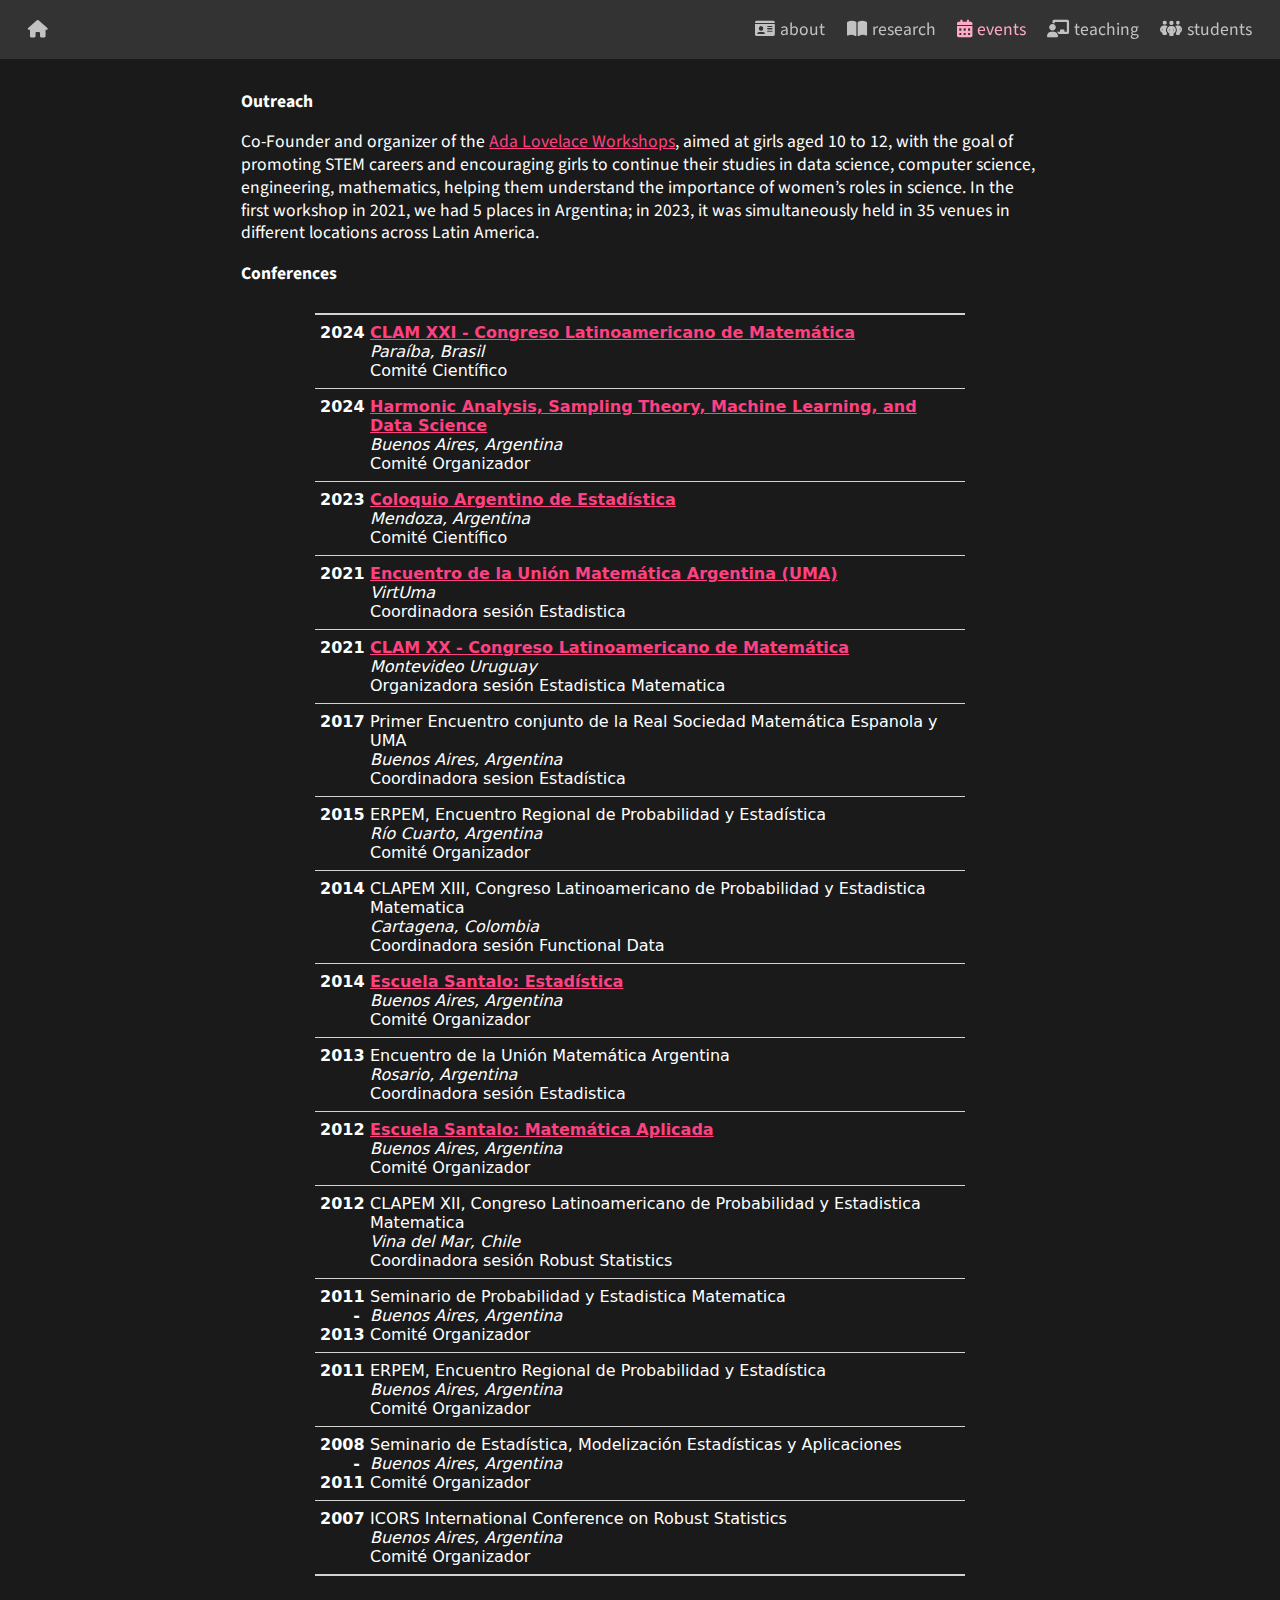
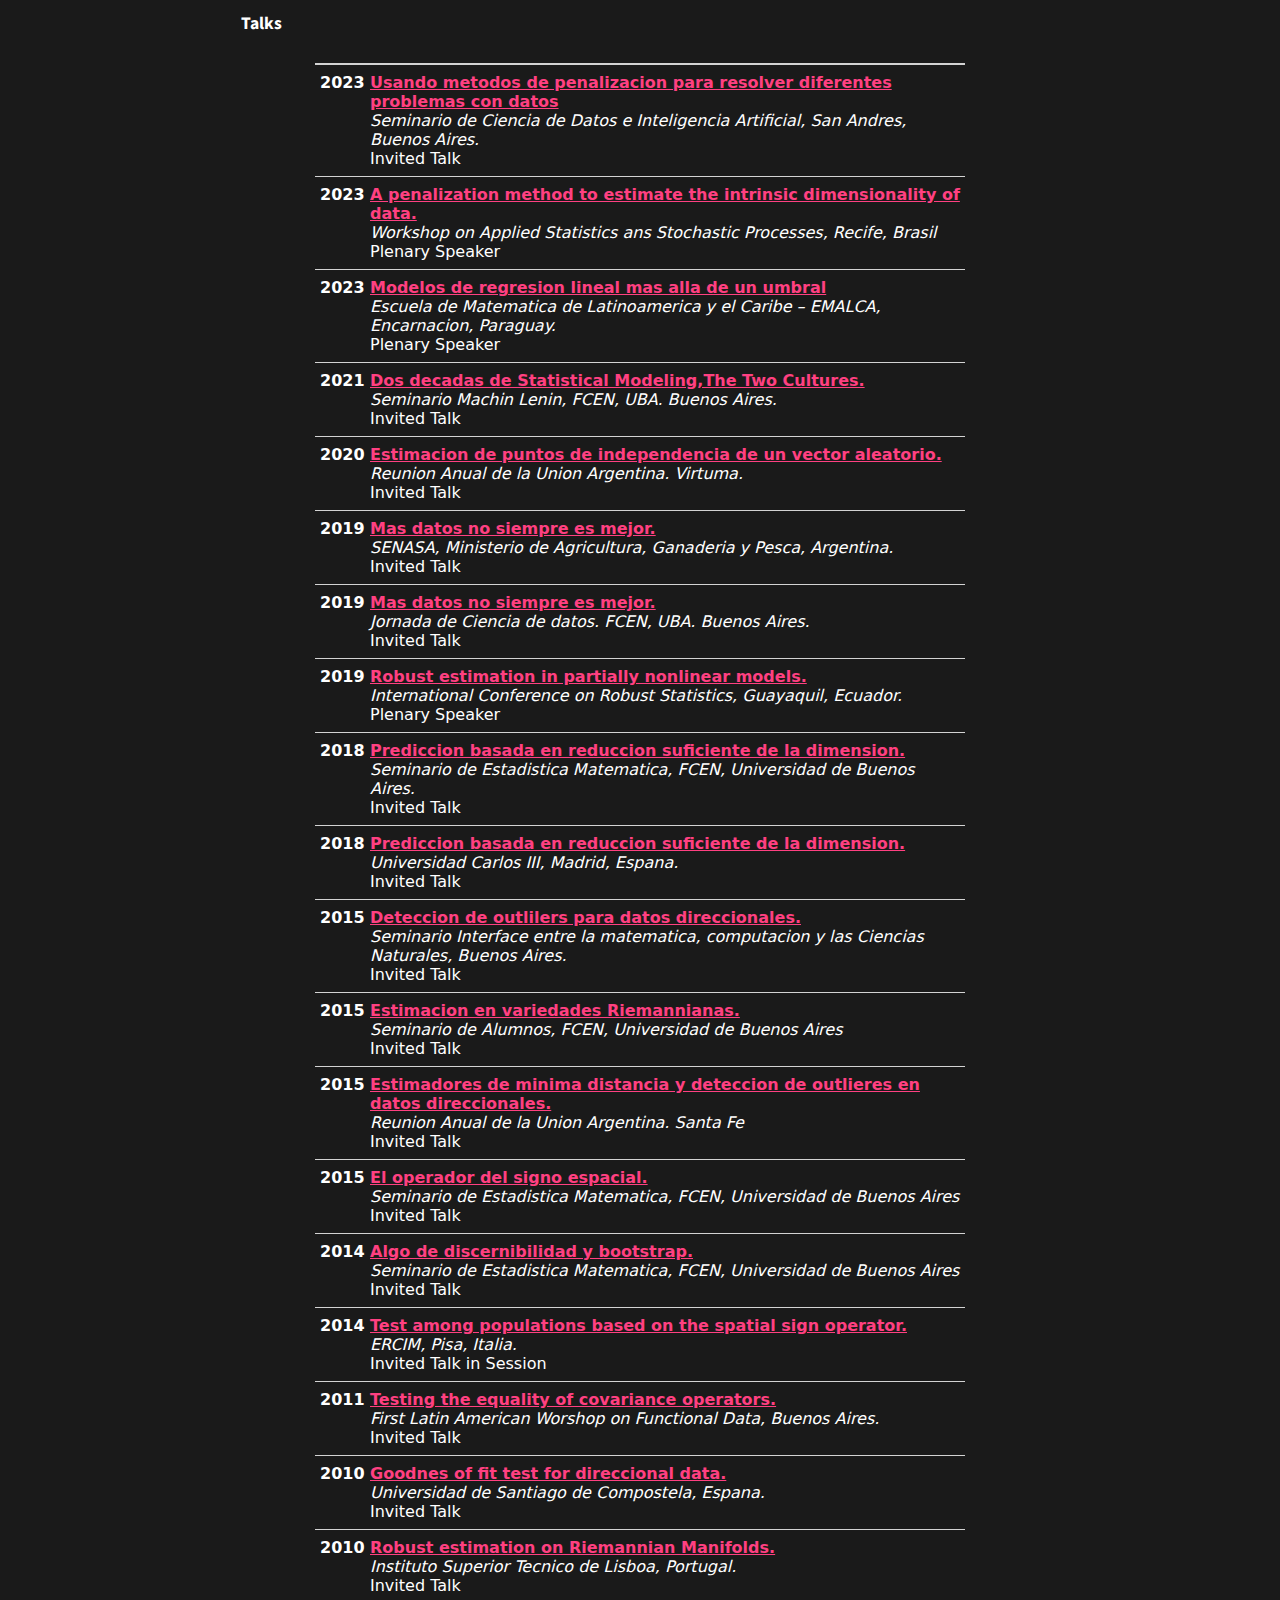
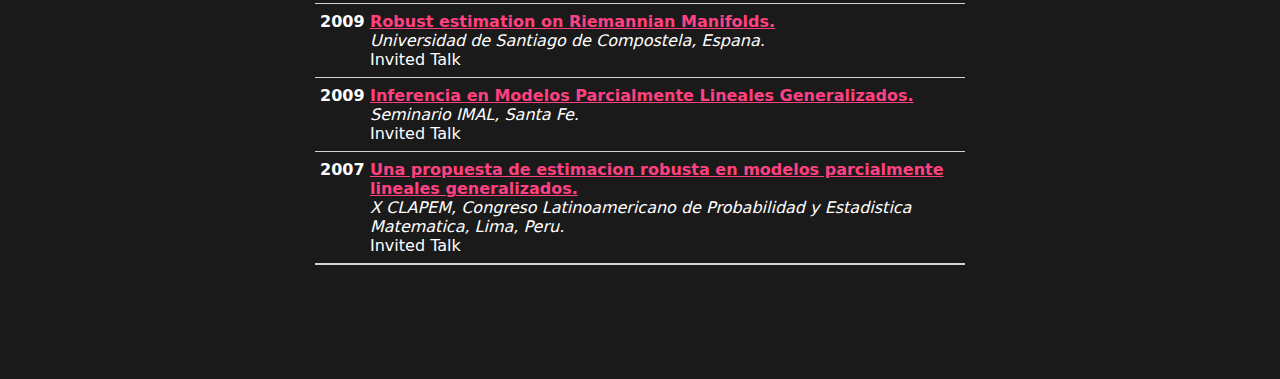
==== events.html @ 5f23ea2c "Add files via upload" ====
<!DOCTYPE html>
<html xmlns="http://www.w3.org/1999/xhtml" lang="en" xml:lang="en"><head>

<meta charset="utf-8">
<meta name="generator" content="quarto-1.3.450">

<meta name="viewport" content="width=device-width, initial-scale=1.0, user-scalable=yes">


<title></title>
<style>
code{white-space: pre-wrap;}
span.smallcaps{font-variant: small-caps;}
div.columns{display: flex; gap: min(4vw, 1.5em);}
div.column{flex: auto; overflow-x: auto;}
div.hanging-indent{margin-left: 1.5em; text-indent: -1.5em;}
ul.task-list{list-style: none;}
ul.task-list li input[type="checkbox"] {
  width: 0.8em;
  margin: 0 0.8em 0.2em -1em; /* quarto-specific, see https://github.com/quarto-dev/quarto-cli/issues/4556 */ 
  vertical-align: middle;
}
</style>


<script src="site_libs/quarto-nav/quarto-nav.js"></script>
<script src="site_libs/clipboard/clipboard.min.js"></script>
<script src="site_libs/quarto-html/quarto.js"></script>
<script src="site_libs/quarto-html/popper.min.js"></script>
<script src="site_libs/quarto-html/tippy.umd.min.js"></script>
<script src="site_libs/quarto-html/anchor.min.js"></script>
<link href="site_libs/quarto-html/tippy.css" rel="stylesheet">
<link href="site_libs/quarto-html/quarto-syntax-highlighting-dark.css" rel="stylesheet" id="quarto-text-highlighting-styles">
<script src="site_libs/bootstrap/bootstrap.min.js"></script>
<link href="site_libs/bootstrap/bootstrap-icons.css" rel="stylesheet">
<link href="site_libs/bootstrap/bootstrap.min.css" rel="stylesheet" id="quarto-bootstrap" data-mode="dark">
<link href="site_libs/quarto-contrib/fontawesome6-0.1.0/all.css" rel="stylesheet">
<link href="site_libs/quarto-contrib/fontawesome6-0.1.0/latex-fontsize.css" rel="stylesheet">
<script id="quarto-search-options" type="application/json">{
  "language": {
    "search-no-results-text": "No results",
    "search-matching-documents-text": "matching documents",
    "search-copy-link-title": "Copy link to search",
    "search-hide-matches-text": "Hide additional matches",
    "search-more-match-text": "more match in this document",
    "search-more-matches-text": "more matches in this document",
    "search-clear-button-title": "Clear",
    "search-detached-cancel-button-title": "Cancel",
    "search-submit-button-title": "Submit",
    "search-label": "Search"
  }
}</script>


</head>

<body class="nav-fixed fullcontent">

<div id="quarto-search-results"></div>
  <header id="quarto-header" class="headroom fixed-top">
    <nav class="navbar navbar-expand-lg navbar-dark ">
      <div class="navbar-container container-fluid">
          <button class="navbar-toggler" type="button" data-bs-toggle="collapse" data-bs-target="#navbarCollapse" aria-controls="navbarCollapse" aria-expanded="false" aria-label="Toggle navigation" onclick="if (window.quartoToggleHeadroom) { window.quartoToggleHeadroom(); }">
  <span class="navbar-toggler-icon"></span>
</button>
          <div class="collapse navbar-collapse" id="navbarCollapse">
            <ul class="navbar-nav navbar-nav-scroll me-auto">
  <li class="nav-item">
    <a class="nav-link" href="./index.html" rel="" target="">
 <span class="menu-text"><i class="fa-solid fa-home" aria-label="home"></i></span></a>
  </li>  
</ul>
            <ul class="navbar-nav navbar-nav-scroll ms-auto">
  <li class="nav-item">
    <a class="nav-link" href="./vita.html" rel="" target="">
 <span class="menu-text"><i class="fa-solid fa-id-card" aria-label="id-card"></i> about</span></a>
  </li>  
  <li class="nav-item">
    <a class="nav-link" href="./research.html" rel="" target="">
 <span class="menu-text"><i class="fa-solid fa-book-open" aria-label="book-open"></i> research</span></a>
  </li>  
  <li class="nav-item">
    <a class="nav-link active" href="./events.html" rel="" target="" aria-current="page">
 <span class="menu-text"><i class="fa-solid fa-calendar-alt" aria-label="calendar-alt"></i> events</span></a>
  </li>  
  <li class="nav-item">
    <a class="nav-link" href="./teaching.html" rel="" target="">
 <span class="menu-text"><i class="fa-solid fa-chalkboard-user" aria-label="chalkboard-user"></i> teaching</span></a>
  </li>  
  <li class="nav-item">
    <a class="nav-link" href="./students.html" rel="" target="">
 <span class="menu-text"><i class="fa-solid fa-people-group" aria-label="people-group"></i> students</span></a>
  </li>  
</ul>
            <div class="quarto-navbar-tools">
</div>
          </div> <!-- /navcollapse -->
      </div> <!-- /container-fluid -->
    </nav>
</header>
<!-- content -->
<div id="quarto-content" class="quarto-container page-columns page-rows-contents page-layout-article page-navbar">
<!-- sidebar -->
<!-- margin-sidebar -->
    
<!-- main -->
<main class="content" id="quarto-document-content">



<p><strong>Outreach</strong></p>
<p>Co-Founder and organizer of the <a href="https://www.fiq.unl.edu.ar/culturacientifica/ada-lovelace/">Ada Lovelace Workshops</a>, aimed at girls aged 10 to 12, with the goal of promoting STEM careers and encouraging girls to continue their studies in data science, computer science, engineering, mathematics, helping them understand the importance of women’s roles in science. In the first workshop in 2021, we had 5 places in Argentina; in 2023, it was simultaneously held in 35 venues in different locations across Latin America.</p>
<p><strong>Conferences</strong></p>
<div class="cell-output-display">

<div id="ouqafebtyl" style="padding-left:0px;padding-right:0px;padding-top:10px;padding-bottom:10px;overflow-x:auto;overflow-y:auto;width:auto;height:auto;">
<style>#ouqafebtyl table {
  font-family: system-ui, 'Segoe UI', Roboto, Helvetica, Arial, sans-serif, 'Apple Color Emoji', 'Segoe UI Emoji', 'Segoe UI Symbol', 'Noto Color Emoji';
  -webkit-font-smoothing: antialiased;
  -moz-osx-font-smoothing: grayscale;
}

#ouqafebtyl thead, #ouqafebtyl tbody, #ouqafebtyl tfoot, #ouqafebtyl tr, #ouqafebtyl td, #ouqafebtyl th {
  border-style: none;
}

#ouqafebtyl p {
  margin: 0;
  padding: 0;
}

#ouqafebtyl .gt_table {
  display: table;
  border-collapse: collapse;
  line-height: normal;
  margin-left: auto;
  margin-right: auto;
  color: #FFFFFF;
  font-size: 16px;
  font-weight: normal;
  font-style: normal;
  background-color: #1A1A1A;
  width: auto;
  border-top-style: solid;
  border-top-width: 2px;
  border-top-color: #A8A8A8;
  border-right-style: none;
  border-right-width: 2px;
  border-right-color: #D3D3D3;
  border-bottom-style: solid;
  border-bottom-width: 2px;
  border-bottom-color: #A8A8A8;
  border-left-style: none;
  border-left-width: 2px;
  border-left-color: #D3D3D3;
}

#ouqafebtyl .gt_caption {
  padding-top: 4px;
  padding-bottom: 4px;
}

#ouqafebtyl .gt_title {
  color: #FFFFFF;
  font-size: 125%;
  font-weight: initial;
  padding-top: 4px;
  padding-bottom: 4px;
  padding-left: 5px;
  padding-right: 5px;
  border-bottom-color: #1A1A1A;
  border-bottom-width: 0;
}

#ouqafebtyl .gt_subtitle {
  color: #FFFFFF;
  font-size: 85%;
  font-weight: initial;
  padding-top: 3px;
  padding-bottom: 5px;
  padding-left: 5px;
  padding-right: 5px;
  border-top-color: #1A1A1A;
  border-top-width: 0;
}

#ouqafebtyl .gt_heading {
  background-color: #1A1A1A;
  text-align: center;
  border-bottom-color: #1A1A1A;
  border-left-style: none;
  border-left-width: 1px;
  border-left-color: #D3D3D3;
  border-right-style: none;
  border-right-width: 1px;
  border-right-color: #D3D3D3;
}

#ouqafebtyl .gt_bottom_border {
  border-bottom-style: solid;
  border-bottom-width: 2px;
  border-bottom-color: #D3D3D3;
}

#ouqafebtyl .gt_col_headings {
  border-top-style: solid;
  border-top-width: 2px;
  border-top-color: #D3D3D3;
  border-bottom-style: solid;
  border-bottom-width: 2px;
  border-bottom-color: #D3D3D3;
  border-left-style: none;
  border-left-width: 1px;
  border-left-color: #D3D3D3;
  border-right-style: none;
  border-right-width: 1px;
  border-right-color: #D3D3D3;
}

#ouqafebtyl .gt_col_heading {
  color: #FFFFFF;
  background-color: #1A1A1A;
  font-size: 100%;
  font-weight: normal;
  text-transform: inherit;
  border-left-style: none;
  border-left-width: 1px;
  border-left-color: #D3D3D3;
  border-right-style: none;
  border-right-width: 1px;
  border-right-color: #D3D3D3;
  vertical-align: bottom;
  padding-top: 5px;
  padding-bottom: 6px;
  padding-left: 5px;
  padding-right: 5px;
  overflow-x: hidden;
}

#ouqafebtyl .gt_column_spanner_outer {
  color: #FFFFFF;
  background-color: #1A1A1A;
  font-size: 100%;
  font-weight: normal;
  text-transform: inherit;
  padding-top: 0;
  padding-bottom: 0;
  padding-left: 4px;
  padding-right: 4px;
}

#ouqafebtyl .gt_column_spanner_outer:first-child {
  padding-left: 0;
}

#ouqafebtyl .gt_column_spanner_outer:last-child {
  padding-right: 0;
}

#ouqafebtyl .gt_column_spanner {
  border-bottom-style: solid;
  border-bottom-width: 2px;
  border-bottom-color: #D3D3D3;
  vertical-align: bottom;
  padding-top: 5px;
  padding-bottom: 5px;
  overflow-x: hidden;
  display: inline-block;
  width: 100%;
}

#ouqafebtyl .gt_spanner_row {
  border-bottom-style: hidden;
}

#ouqafebtyl .gt_group_heading {
  padding-top: 8px;
  padding-bottom: 8px;
  padding-left: 5px;
  padding-right: 5px;
  color: #FFFFFF;
  background-color: #1A1A1A;
  font-size: 100%;
  font-weight: initial;
  text-transform: inherit;
  border-top-style: solid;
  border-top-width: 2px;
  border-top-color: #D3D3D3;
  border-bottom-style: solid;
  border-bottom-width: 2px;
  border-bottom-color: #D3D3D3;
  border-left-style: none;
  border-left-width: 1px;
  border-left-color: #D3D3D3;
  border-right-style: none;
  border-right-width: 1px;
  border-right-color: #D3D3D3;
  vertical-align: middle;
  text-align: left;
}

#ouqafebtyl .gt_empty_group_heading {
  padding: 0.5px;
  color: #FFFFFF;
  background-color: #1A1A1A;
  font-size: 100%;
  font-weight: initial;
  border-top-style: solid;
  border-top-width: 2px;
  border-top-color: #D3D3D3;
  border-bottom-style: solid;
  border-bottom-width: 2px;
  border-bottom-color: #D3D3D3;
  vertical-align: middle;
}

#ouqafebtyl .gt_from_md > :first-child {
  margin-top: 0;
}

#ouqafebtyl .gt_from_md > :last-child {
  margin-bottom: 0;
}

#ouqafebtyl .gt_row {
  padding-top: 8px;
  padding-bottom: 8px;
  padding-left: 5px;
  padding-right: 5px;
  margin: 10px;
  border-top-style: solid;
  border-top-width: 1px;
  border-top-color: #D3D3D3;
  border-left-style: none;
  border-left-width: 1px;
  border-left-color: #D3D3D3;
  border-right-style: none;
  border-right-width: 1px;
  border-right-color: #D3D3D3;
  vertical-align: middle;
  overflow-x: hidden;
}

#ouqafebtyl .gt_stub {
  color: #FFFFFF;
  background-color: #1A1A1A;
  font-size: 100%;
  font-weight: initial;
  text-transform: inherit;
  border-right-style: solid;
  border-right-width: 2px;
  border-right-color: #D3D3D3;
  padding-left: 5px;
  padding-right: 5px;
}

#ouqafebtyl .gt_stub_row_group {
  color: #FFFFFF;
  background-color: #1A1A1A;
  font-size: 100%;
  font-weight: initial;
  text-transform: inherit;
  border-right-style: solid;
  border-right-width: 2px;
  border-right-color: #D3D3D3;
  padding-left: 5px;
  padding-right: 5px;
  vertical-align: top;
}

#ouqafebtyl .gt_row_group_first td {
  border-top-width: 2px;
}

#ouqafebtyl .gt_row_group_first th {
  border-top-width: 2px;
}

#ouqafebtyl .gt_summary_row {
  color: #FFFFFF;
  background-color: #1A1A1A;
  text-transform: inherit;
  padding-top: 8px;
  padding-bottom: 8px;
  padding-left: 5px;
  padding-right: 5px;
}

#ouqafebtyl .gt_first_summary_row {
  border-top-style: solid;
  border-top-color: #D3D3D3;
}

#ouqafebtyl .gt_first_summary_row.thick {
  border-top-width: 2px;
}

#ouqafebtyl .gt_last_summary_row {
  padding-top: 8px;
  padding-bottom: 8px;
  padding-left: 5px;
  padding-right: 5px;
  border-bottom-style: solid;
  border-bottom-width: 2px;
  border-bottom-color: #D3D3D3;
}

#ouqafebtyl .gt_grand_summary_row {
  color: #FFFFFF;
  background-color: #1A1A1A;
  text-transform: inherit;
  padding-top: 8px;
  padding-bottom: 8px;
  padding-left: 5px;
  padding-right: 5px;
}

#ouqafebtyl .gt_first_grand_summary_row {
  padding-top: 8px;
  padding-bottom: 8px;
  padding-left: 5px;
  padding-right: 5px;
  border-top-style: double;
  border-top-width: 6px;
  border-top-color: #D3D3D3;
}

#ouqafebtyl .gt_last_grand_summary_row_top {
  padding-top: 8px;
  padding-bottom: 8px;
  padding-left: 5px;
  padding-right: 5px;
  border-bottom-style: double;
  border-bottom-width: 6px;
  border-bottom-color: #D3D3D3;
}

#ouqafebtyl .gt_striped {
  background-color: rgba(128, 128, 128, 0.05);
}

#ouqafebtyl .gt_table_body {
  border-top-style: solid;
  border-top-width: 2px;
  border-top-color: #D3D3D3;
  border-bottom-style: solid;
  border-bottom-width: 2px;
  border-bottom-color: #D3D3D3;
}

#ouqafebtyl .gt_footnotes {
  color: #FFFFFF;
  background-color: #1A1A1A;
  border-bottom-style: none;
  border-bottom-width: 2px;
  border-bottom-color: #D3D3D3;
  border-left-style: none;
  border-left-width: 2px;
  border-left-color: #D3D3D3;
  border-right-style: none;
  border-right-width: 2px;
  border-right-color: #D3D3D3;
}

#ouqafebtyl .gt_footnote {
  margin: 0px;
  font-size: 90%;
  padding-top: 4px;
  padding-bottom: 4px;
  padding-left: 5px;
  padding-right: 5px;
}

#ouqafebtyl .gt_sourcenotes {
  color: #FFFFFF;
  background-color: #1A1A1A;
  border-bottom-style: none;
  border-bottom-width: 2px;
  border-bottom-color: #D3D3D3;
  border-left-style: none;
  border-left-width: 2px;
  border-left-color: #D3D3D3;
  border-right-style: none;
  border-right-width: 2px;
  border-right-color: #D3D3D3;
}

#ouqafebtyl .gt_sourcenote {
  font-size: 90%;
  padding-top: 4px;
  padding-bottom: 4px;
  padding-left: 5px;
  padding-right: 5px;
}

#ouqafebtyl .gt_left {
  text-align: left;
}

#ouqafebtyl .gt_center {
  text-align: center;
}

#ouqafebtyl .gt_right {
  text-align: right;
  font-variant-numeric: tabular-nums;
}

#ouqafebtyl .gt_font_normal {
  font-weight: normal;
}

#ouqafebtyl .gt_font_bold {
  font-weight: bold;
}

#ouqafebtyl .gt_font_italic {
  font-style: italic;
}

#ouqafebtyl .gt_super {
  font-size: 65%;
}

#ouqafebtyl .gt_footnote_marks {
  font-size: 75%;
  vertical-align: 0.4em;
  position: initial;
}

#ouqafebtyl .gt_asterisk {
  font-size: 100%;
  vertical-align: 0;
}

#ouqafebtyl .gt_indent_1 {
  text-indent: 5px;
}

#ouqafebtyl .gt_indent_2 {
  text-indent: 10px;
}

#ouqafebtyl .gt_indent_3 {
  text-indent: 15px;
}

#ouqafebtyl .gt_indent_4 {
  text-indent: 20px;
}

#ouqafebtyl .gt_indent_5 {
  text-indent: 25px;
}
</style>
<table class="gt_table" style="table-layout: fixed;; width: 0px" data-quarto-disable-processing="false" data-quarto-bootstrap="false">
  <colgroup>
    <col style="width:50px;">
    <col style="width:600px;">
  </colgroup>
  
  <tbody class="gt_table_body">
    <tr><td headers="year" class="gt_row gt_right" style="vertical-align: top; font-weight: bold;"><div data-qmd="2024"><div class="gt_from_md"><p>2024</p>
</div></div></td>
<td headers="paper" class="gt_row gt_left"><div data-qmd="[**CLAM XXI - Congreso Latinoamericano de Matemática**](http://www.mat.ufpb.br/clam/)<br />*Paraíba, Brasil*<br />Comité Científico<br />"><div class="gt_from_md"><p><a href="http://www.mat.ufpb.br/clam/"><strong>CLAM XXI - Congreso Latinoamericano de Matemática</strong></a><br><em>Paraíba, Brasil</em><br>Comité Científico<br></p>
</div></div></td></tr>
    <tr><td headers="year" class="gt_row gt_right" style="vertical-align: top; font-weight: bold;"><div data-qmd="2024"><div class="gt_from_md"><p>2024</p>
</div></div></td>
<td headers="paper" class="gt_row gt_left"><div data-qmd="[**Harmonic Analysis, Sampling Theory, Machine Learning, and Data Science**](https://sites.google.com/view/santalo-school-2024/home)<br />*Buenos Aires, Argentina*<br />Comité Organizador<br />"><div class="gt_from_md"><p><a href="https://sites.google.com/view/santalo-school-2024/home"><strong>Harmonic Analysis, Sampling Theory, Machine Learning, and Data Science</strong></a><br><em>Buenos Aires, Argentina</em><br>Comité Organizador<br></p>
</div></div></td></tr>
    <tr><td headers="year" class="gt_row gt_right" style="vertical-align: top; font-weight: bold;"><div data-qmd="2023"><div class="gt_from_md"><p>2023</p>
</div></div></td>
<td headers="paper" class="gt_row gt_left"><div data-qmd="[**Coloquio Argentino de Estadística**](https://sites.google.com/view/lcaeviiijee/inicio?authuser=0)<br />*Mendoza, Argentina*<br />Comité Científico<br />"><div class="gt_from_md"><p><a href="https://sites.google.com/view/lcaeviiijee/inicio?authuser=0"><strong>Coloquio Argentino de Estadística</strong></a><br><em>Mendoza, Argentina</em><br>Comité Científico<br></p>
</div></div></td></tr>
    <tr><td headers="year" class="gt_row gt_right" style="vertical-align: top; font-weight: bold;"><div data-qmd="2021"><div class="gt_from_md"><p>2021</p>
</div></div></td>
<td headers="paper" class="gt_row gt_left"><div data-qmd="[**Encuentro de la Unión Matemática Argentina (UMA)**](https://union-matematica.org.ar/virtuma2021)<br />*VirtUma*<br />Coordinadora sesión Estadistica<br />"><div class="gt_from_md"><p><a href="https://union-matematica.org.ar/virtuma2021"><strong>Encuentro de la Unión Matemática Argentina (UMA)</strong></a><br><em>VirtUma</em><br>Coordinadora sesión Estadistica<br></p>
</div></div></td></tr>
    <tr><td headers="year" class="gt_row gt_right" style="vertical-align: top; font-weight: bold;"><div data-qmd="2021"><div class="gt_from_md"><p>2021</p>
</div></div></td>
<td headers="paper" class="gt_row gt_left"><div data-qmd="[**CLAM XX - Congreso Latinoamericano de Matemática**](https://clam2021.cmat.edu.uy/)<br />*Montevideo Uruguay*<br />Organizadora sesión Estadistica Matematica<br />"><div class="gt_from_md"><p><a href="https://clam2021.cmat.edu.uy/"><strong>CLAM XX - Congreso Latinoamericano de Matemática</strong></a><br><em>Montevideo Uruguay</em><br>Organizadora sesión Estadistica Matematica<br></p>
</div></div></td></tr>
    <tr><td headers="year" class="gt_row gt_right" style="vertical-align: top; font-weight: bold;"><div data-qmd="2017"><div class="gt_from_md"><p>2017</p>
</div></div></td>
<td headers="paper" class="gt_row gt_left"><div data-qmd="Primer Encuentro conjunto de la Real Sociedad Matemática Espanola y UMA<br />*Buenos Aires, Argentina*<br />Coordinadora sesion Estadística<br />"><div class="gt_from_md"><p>Primer Encuentro conjunto de la Real Sociedad Matemática Espanola y UMA<br><em>Buenos Aires, Argentina</em><br>Coordinadora sesion Estadística<br></p>
</div></div></td></tr>
    <tr><td headers="year" class="gt_row gt_right" style="vertical-align: top; font-weight: bold;"><div data-qmd="2015"><div class="gt_from_md"><p>2015</p>
</div></div></td>
<td headers="paper" class="gt_row gt_left"><div data-qmd="ERPEM, Encuentro Regional de Probabilidad y Estadística<br />*Río Cuarto, Argentina*<br />Comité Organizador<br />"><div class="gt_from_md"><p>ERPEM, Encuentro Regional de Probabilidad y Estadística<br><em>Río Cuarto, Argentina</em><br>Comité Organizador<br></p>
</div></div></td></tr>
    <tr><td headers="year" class="gt_row gt_right" style="vertical-align: top; font-weight: bold;"><div data-qmd="2014"><div class="gt_from_md"><p>2014</p>
</div></div></td>
<td headers="paper" class="gt_row gt_left"><div data-qmd="CLAPEM XIII, Congreso Latinoamericano de Probabilidad y Estadistica Matematica<br />*Cartagena, Colombia*<br />Coordinadora sesión Functional Data<br />"><div class="gt_from_md"><p>CLAPEM XIII, Congreso Latinoamericano de Probabilidad y Estadistica Matematica<br><em>Cartagena, Colombia</em><br>Coordinadora sesión Functional Data<br></p>
</div></div></td></tr>
    <tr><td headers="year" class="gt_row gt_right" style="vertical-align: top; font-weight: bold;"><div data-qmd="2014"><div class="gt_from_md"><p>2014</p>
</div></div></td>
<td headers="paper" class="gt_row gt_left"><div data-qmd="[**Escuela Santalo: Estadística**](http://mate.dm.uba.ar/~drodrig/esantalo2014/)<br />*Buenos Aires, Argentina*<br />Comité Organizador<br />"><div class="gt_from_md"><p><a href="http://mate.dm.uba.ar/~drodrig/esantalo2014/"><strong>Escuela Santalo: Estadística</strong></a><br><em>Buenos Aires, Argentina</em><br>Comité Organizador<br></p>
</div></div></td></tr>
    <tr><td headers="year" class="gt_row gt_right" style="vertical-align: top; font-weight: bold;"><div data-qmd="2013"><div class="gt_from_md"><p>2013</p>
</div></div></td>
<td headers="paper" class="gt_row gt_left"><div data-qmd="Encuentro de la Unión Matemática Argentina<br />*Rosario, Argentina*<br />Coordinadora sesión  Estadistica<br />"><div class="gt_from_md"><p>Encuentro de la Unión Matemática Argentina<br><em>Rosario, Argentina</em><br>Coordinadora sesión  Estadistica<br></p>
</div></div></td></tr>
    <tr><td headers="year" class="gt_row gt_right" style="vertical-align: top; font-weight: bold;"><div data-qmd="2012"><div class="gt_from_md"><p>2012</p>
</div></div></td>
<td headers="paper" class="gt_row gt_left"><div data-qmd="[**Escuela Santalo: Matemática Aplicada**](http://mate.dm.uba.ar/~esantalo5/principal.html)<br />*Buenos Aires, Argentina*<br />Comité Organizador<br />"><div class="gt_from_md"><p><a href="http://mate.dm.uba.ar/~esantalo5/principal.html"><strong>Escuela Santalo: Matemática Aplicada</strong></a><br><em>Buenos Aires, Argentina</em><br>Comité Organizador<br></p>
</div></div></td></tr>
    <tr><td headers="year" class="gt_row gt_right" style="vertical-align: top; font-weight: bold;"><div data-qmd="2012"><div class="gt_from_md"><p>2012</p>
</div></div></td>
<td headers="paper" class="gt_row gt_left"><div data-qmd="CLAPEM XII, Congreso Latinoamericano de Probabilidad y Estadistica Matematica<br />*Vina del Mar, Chile*<br />Coordinadora sesión Robust Statistics<br />"><div class="gt_from_md"><p>CLAPEM XII, Congreso Latinoamericano de Probabilidad y Estadistica Matematica<br><em>Vina del Mar, Chile</em><br>Coordinadora sesión Robust Statistics<br></p>
</div></div></td></tr>
    <tr><td headers="year" class="gt_row gt_right" style="vertical-align: top; font-weight: bold;"><div data-qmd="2011 - 2013"><div class="gt_from_md"><p>2011 - 2013</p>
</div></div></td>
<td headers="paper" class="gt_row gt_left"><div data-qmd="Seminario de Probabilidad y  Estadistica Matematica<br />*Buenos Aires, Argentina*<br />Comité Organizador<br />"><div class="gt_from_md"><p>Seminario de Probabilidad y  Estadistica Matematica<br><em>Buenos Aires, Argentina</em><br>Comité Organizador<br></p>
</div></div></td></tr>
    <tr><td headers="year" class="gt_row gt_right" style="vertical-align: top; font-weight: bold;"><div data-qmd="2011"><div class="gt_from_md"><p>2011</p>
</div></div></td>
<td headers="paper" class="gt_row gt_left"><div data-qmd="ERPEM, Encuentro Regional de Probabilidad y Estadística<br />*Buenos Aires, Argentina*<br />Comité Organizador<br />"><div class="gt_from_md"><p>ERPEM, Encuentro Regional de Probabilidad y Estadística<br><em>Buenos Aires, Argentina</em><br>Comité Organizador<br></p>
</div></div></td></tr>
    <tr><td headers="year" class="gt_row gt_right" style="vertical-align: top; font-weight: bold;"><div data-qmd="2008 - 2011"><div class="gt_from_md"><p>2008 - 2011</p>
</div></div></td>
<td headers="paper" class="gt_row gt_left"><div data-qmd="Seminario de Estadística, Modelización Estadísticas y Aplicaciones<br />*Buenos Aires, Argentina*<br />Comité Organizador<br />"><div class="gt_from_md"><p>Seminario de Estadística, Modelización Estadísticas y Aplicaciones<br><em>Buenos Aires, Argentina</em><br>Comité Organizador<br></p>
</div></div></td></tr>
    <tr><td headers="year" class="gt_row gt_right" style="vertical-align: top; font-weight: bold;"><div data-qmd="2007"><div class="gt_from_md"><p>2007</p>
</div></div></td>
<td headers="paper" class="gt_row gt_left"><div data-qmd="ICORS International Conference on Robust Statistics<br />*Buenos Aires, Argentina*<br />Comité Organizador<br />"><div class="gt_from_md"><p>ICORS International Conference on Robust Statistics<br><em>Buenos Aires, Argentina</em><br>Comité Organizador<br></p>
</div></div></td></tr>
  </tbody>
  
  
</table>
</div>
</div>
<p><strong>Talks</strong></p>
<div class="cell-output-display">

<div id="rhqgqnoxfr" style="padding-left:0px;padding-right:0px;padding-top:10px;padding-bottom:10px;overflow-x:auto;overflow-y:auto;width:auto;height:auto;">
<style>#rhqgqnoxfr table {
  font-family: system-ui, 'Segoe UI', Roboto, Helvetica, Arial, sans-serif, 'Apple Color Emoji', 'Segoe UI Emoji', 'Segoe UI Symbol', 'Noto Color Emoji';
  -webkit-font-smoothing: antialiased;
  -moz-osx-font-smoothing: grayscale;
}

#rhqgqnoxfr thead, #rhqgqnoxfr tbody, #rhqgqnoxfr tfoot, #rhqgqnoxfr tr, #rhqgqnoxfr td, #rhqgqnoxfr th {
  border-style: none;
}

#rhqgqnoxfr p {
  margin: 0;
  padding: 0;
}

#rhqgqnoxfr .gt_table {
  display: table;
  border-collapse: collapse;
  line-height: normal;
  margin-left: auto;
  margin-right: auto;
  color: #FFFFFF;
  font-size: 16px;
  font-weight: normal;
  font-style: normal;
  background-color: #1A1A1A;
  width: auto;
  border-top-style: solid;
  border-top-width: 2px;
  border-top-color: #A8A8A8;
  border-right-style: none;
  border-right-width: 2px;
  border-right-color: #D3D3D3;
  border-bottom-style: solid;
  border-bottom-width: 2px;
  border-bottom-color: #A8A8A8;
  border-left-style: none;
  border-left-width: 2px;
  border-left-color: #D3D3D3;
}

#rhqgqnoxfr .gt_caption {
  padding-top: 4px;
  padding-bottom: 4px;
}

#rhqgqnoxfr .gt_title {
  color: #FFFFFF;
  font-size: 125%;
  font-weight: initial;
  padding-top: 4px;
  padding-bottom: 4px;
  padding-left: 5px;
  padding-right: 5px;
  border-bottom-color: #1A1A1A;
  border-bottom-width: 0;
}

#rhqgqnoxfr .gt_subtitle {
  color: #FFFFFF;
  font-size: 85%;
  font-weight: initial;
  padding-top: 3px;
  padding-bottom: 5px;
  padding-left: 5px;
  padding-right: 5px;
  border-top-color: #1A1A1A;
  border-top-width: 0;
}

#rhqgqnoxfr .gt_heading {
  background-color: #1A1A1A;
  text-align: center;
  border-bottom-color: #1A1A1A;
  border-left-style: none;
  border-left-width: 1px;
  border-left-color: #D3D3D3;
  border-right-style: none;
  border-right-width: 1px;
  border-right-color: #D3D3D3;
}

#rhqgqnoxfr .gt_bottom_border {
  border-bottom-style: solid;
  border-bottom-width: 2px;
  border-bottom-color: #D3D3D3;
}

#rhqgqnoxfr .gt_col_headings {
  border-top-style: solid;
  border-top-width: 2px;
  border-top-color: #D3D3D3;
  border-bottom-style: solid;
  border-bottom-width: 2px;
  border-bottom-color: #D3D3D3;
  border-left-style: none;
  border-left-width: 1px;
  border-left-color: #D3D3D3;
  border-right-style: none;
  border-right-width: 1px;
  border-right-color: #D3D3D3;
}

#rhqgqnoxfr .gt_col_heading {
  color: #FFFFFF;
  background-color: #1A1A1A;
  font-size: 100%;
  font-weight: normal;
  text-transform: inherit;
  border-left-style: none;
  border-left-width: 1px;
  border-left-color: #D3D3D3;
  border-right-style: none;
  border-right-width: 1px;
  border-right-color: #D3D3D3;
  vertical-align: bottom;
  padding-top: 5px;
  padding-bottom: 6px;
  padding-left: 5px;
  padding-right: 5px;
  overflow-x: hidden;
}

#rhqgqnoxfr .gt_column_spanner_outer {
  color: #FFFFFF;
  background-color: #1A1A1A;
  font-size: 100%;
  font-weight: normal;
  text-transform: inherit;
  padding-top: 0;
  padding-bottom: 0;
  padding-left: 4px;
  padding-right: 4px;
}

#rhqgqnoxfr .gt_column_spanner_outer:first-child {
  padding-left: 0;
}

#rhqgqnoxfr .gt_column_spanner_outer:last-child {
  padding-right: 0;
}

#rhqgqnoxfr .gt_column_spanner {
  border-bottom-style: solid;
  border-bottom-width: 2px;
  border-bottom-color: #D3D3D3;
  vertical-align: bottom;
  padding-top: 5px;
  padding-bottom: 5px;
  overflow-x: hidden;
  display: inline-block;
  width: 100%;
}

#rhqgqnoxfr .gt_spanner_row {
  border-bottom-style: hidden;
}

#rhqgqnoxfr .gt_group_heading {
  padding-top: 8px;
  padding-bottom: 8px;
  padding-left: 5px;
  padding-right: 5px;
  color: #FFFFFF;
  background-color: #1A1A1A;
  font-size: 100%;
  font-weight: initial;
  text-transform: inherit;
  border-top-style: solid;
  border-top-width: 2px;
  border-top-color: #D3D3D3;
  border-bottom-style: solid;
  border-bottom-width: 2px;
  border-bottom-color: #D3D3D3;
  border-left-style: none;
  border-left-width: 1px;
  border-left-color: #D3D3D3;
  border-right-style: none;
  border-right-width: 1px;
  border-right-color: #D3D3D3;
  vertical-align: middle;
  text-align: left;
}

#rhqgqnoxfr .gt_empty_group_heading {
  padding: 0.5px;
  color: #FFFFFF;
  background-color: #1A1A1A;
  font-size: 100%;
  font-weight: initial;
  border-top-style: solid;
  border-top-width: 2px;
  border-top-color: #D3D3D3;
  border-bottom-style: solid;
  border-bottom-width: 2px;
  border-bottom-color: #D3D3D3;
  vertical-align: middle;
}

#rhqgqnoxfr .gt_from_md > :first-child {
  margin-top: 0;
}

#rhqgqnoxfr .gt_from_md > :last-child {
  margin-bottom: 0;
}

#rhqgqnoxfr .gt_row {
  padding-top: 8px;
  padding-bottom: 8px;
  padding-left: 5px;
  padding-right: 5px;
  margin: 10px;
  border-top-style: solid;
  border-top-width: 1px;
  border-top-color: #D3D3D3;
  border-left-style: none;
  border-left-width: 1px;
  border-left-color: #D3D3D3;
  border-right-style: none;
  border-right-width: 1px;
  border-right-color: #D3D3D3;
  vertical-align: middle;
  overflow-x: hidden;
}

#rhqgqnoxfr .gt_stub {
  color: #FFFFFF;
  background-color: #1A1A1A;
  font-size: 100%;
  font-weight: initial;
  text-transform: inherit;
  border-right-style: solid;
  border-right-width: 2px;
  border-right-color: #D3D3D3;
  padding-left: 5px;
  padding-right: 5px;
}

#rhqgqnoxfr .gt_stub_row_group {
  color: #FFFFFF;
  background-color: #1A1A1A;
  font-size: 100%;
  font-weight: initial;
  text-transform: inherit;
  border-right-style: solid;
  border-right-width: 2px;
  border-right-color: #D3D3D3;
  padding-left: 5px;
  padding-right: 5px;
  vertical-align: top;
}

#rhqgqnoxfr .gt_row_group_first td {
  border-top-width: 2px;
}

#rhqgqnoxfr .gt_row_group_first th {
  border-top-width: 2px;
}

#rhqgqnoxfr .gt_summary_row {
  color: #FFFFFF;
  background-color: #1A1A1A;
  text-transform: inherit;
  padding-top: 8px;
  padding-bottom: 8px;
  padding-left: 5px;
  padding-right: 5px;
}

#rhqgqnoxfr .gt_first_summary_row {
  border-top-style: solid;
  border-top-color: #D3D3D3;
}

#rhqgqnoxfr .gt_first_summary_row.thick {
  border-top-width: 2px;
}

#rhqgqnoxfr .gt_last_summary_row {
  padding-top: 8px;
  padding-bottom: 8px;
  padding-left: 5px;
  padding-right: 5px;
  border-bottom-style: solid;
  border-bottom-width: 2px;
  border-bottom-color: #D3D3D3;
}

#rhqgqnoxfr .gt_grand_summary_row {
  color: #FFFFFF;
  background-color: #1A1A1A;
  text-transform: inherit;
  padding-top: 8px;
  padding-bottom: 8px;
  padding-left: 5px;
  padding-right: 5px;
}

#rhqgqnoxfr .gt_first_grand_summary_row {
  padding-top: 8px;
  padding-bottom: 8px;
  padding-left: 5px;
  padding-right: 5px;
  border-top-style: double;
  border-top-width: 6px;
  border-top-color: #D3D3D3;
}

#rhqgqnoxfr .gt_last_grand_summary_row_top {
  padding-top: 8px;
  padding-bottom: 8px;
  padding-left: 5px;
  padding-right: 5px;
  border-bottom-style: double;
  border-bottom-width: 6px;
  border-bottom-color: #D3D3D3;
}

#rhqgqnoxfr .gt_striped {
  background-color: rgba(128, 128, 128, 0.05);
}

#rhqgqnoxfr .gt_table_body {
  border-top-style: solid;
  border-top-width: 2px;
  border-top-color: #D3D3D3;
  border-bottom-style: solid;
  border-bottom-width: 2px;
  border-bottom-color: #D3D3D3;
}

#rhqgqnoxfr .gt_footnotes {
  color: #FFFFFF;
  background-color: #1A1A1A;
  border-bottom-style: none;
  border-bottom-width: 2px;
  border-bottom-color: #D3D3D3;
  border-left-style: none;
  border-left-width: 2px;
  border-left-color: #D3D3D3;
  border-right-style: none;
  border-right-width: 2px;
  border-right-color: #D3D3D3;
}

#rhqgqnoxfr .gt_footnote {
  margin: 0px;
  font-size: 90%;
  padding-top: 4px;
  padding-bottom: 4px;
  padding-left: 5px;
  padding-right: 5px;
}

#rhqgqnoxfr .gt_sourcenotes {
  color: #FFFFFF;
  background-color: #1A1A1A;
  border-bottom-style: none;
  border-bottom-width: 2px;
  border-bottom-color: #D3D3D3;
  border-left-style: none;
  border-left-width: 2px;
  border-left-color: #D3D3D3;
  border-right-style: none;
  border-right-width: 2px;
  border-right-color: #D3D3D3;
}

#rhqgqnoxfr .gt_sourcenote {
  font-size: 90%;
  padding-top: 4px;
  padding-bottom: 4px;
  padding-left: 5px;
  padding-right: 5px;
}

#rhqgqnoxfr .gt_left {
  text-align: left;
}

#rhqgqnoxfr .gt_center {
  text-align: center;
}

#rhqgqnoxfr .gt_right {
  text-align: right;
  font-variant-numeric: tabular-nums;
}

#rhqgqnoxfr .gt_font_normal {
  font-weight: normal;
}

#rhqgqnoxfr .gt_font_bold {
  font-weight: bold;
}

#rhqgqnoxfr .gt_font_italic {
  font-style: italic;
}

#rhqgqnoxfr .gt_super {
  font-size: 65%;
}

#rhqgqnoxfr .gt_footnote_marks {
  font-size: 75%;
  vertical-align: 0.4em;
  position: initial;
}

#rhqgqnoxfr .gt_asterisk {
  font-size: 100%;
  vertical-align: 0;
}

#rhqgqnoxfr .gt_indent_1 {
  text-indent: 5px;
}

#rhqgqnoxfr .gt_indent_2 {
  text-indent: 10px;
}

#rhqgqnoxfr .gt_indent_3 {
  text-indent: 15px;
}

#rhqgqnoxfr .gt_indent_4 {
  text-indent: 20px;
}

#rhqgqnoxfr .gt_indent_5 {
  text-indent: 25px;
}
</style>
<table class="gt_table" style="table-layout: fixed;; width: 0px" data-quarto-disable-processing="false" data-quarto-bootstrap="false">
  <colgroup>
    <col style="width:50px;">
    <col style="width:600px;">
  </colgroup>
  
  <tbody class="gt_table_body">
    <tr><td headers="year" class="gt_row gt_right" style="vertical-align: top; font-weight: bold;"><div data-qmd="2023"><div class="gt_from_md"><p>2023</p>
</div></div></td>
<td headers="paper" class="gt_row gt_left"><div data-qmd="[**Usando metodos de penalizacion para resolver diferentes problemas con datos**](https://www.dropbox.com/scl/fi/wv30dup3cxlhmmqjsbrg9/2023sanandres.pdf?rlkey=fwmmchv39bhru8u8ste2eis7o&amp;dl=0)<br />*Seminario de Ciencia de Datos e Inteligencia Artificial,  San Andres, Buenos Aires.*<br />Invited Talk<br />"><div class="gt_from_md"><p><a href="https://www.dropbox.com/scl/fi/wv30dup3cxlhmmqjsbrg9/2023sanandres.pdf?rlkey=fwmmchv39bhru8u8ste2eis7o&amp;dl=0"><strong>Usando metodos de penalizacion para resolver diferentes problemas con datos</strong></a><br><em>Seminario de Ciencia de Datos e Inteligencia Artificial,  San Andres, Buenos Aires.</em><br>Invited Talk<br></p>
</div></div></td></tr>
    <tr><td headers="year" class="gt_row gt_right" style="vertical-align: top; font-weight: bold;"><div data-qmd="2023"><div class="gt_from_md"><p>2023</p>
</div></div></td>
<td headers="paper" class="gt_row gt_left"><div data-qmd="[**A penalization method to estimate the intrinsic dimensionality of data.**](https://www.dropbox.com/scl/fi/echitxe3hjkn659nfldyl/2023recife.pdf?rlkey=fwj200vr586700r8g3uvsj8km&amp;dl=0)<br />*Workshop on Applied Statistics ans Stochastic Processes, Recife, Brasil*<br />Plenary Speaker<br />"><div class="gt_from_md"><p><a href="https://www.dropbox.com/scl/fi/echitxe3hjkn659nfldyl/2023recife.pdf?rlkey=fwj200vr586700r8g3uvsj8km&amp;dl=0"><strong>A penalization method to estimate the intrinsic dimensionality of data.</strong></a><br><em>Workshop on Applied Statistics ans Stochastic Processes, Recife, Brasil</em><br>Plenary Speaker<br></p>
</div></div></td></tr>
    <tr><td headers="year" class="gt_row gt_right" style="vertical-align: top; font-weight: bold;"><div data-qmd="2023"><div class="gt_from_md"><p>2023</p>
</div></div></td>
<td headers="paper" class="gt_row gt_left"><div data-qmd="[**Modelos de regresion lineal mas alla de un umbral**](https://www.dropbox.com/scl/fi/nwqtsru7x7osvgrt3w7dw/2023encarnacion.pdf?rlkey=kmy57nw81dlyeba3ywmmfzr4z&amp;dl=0)<br />*Escuela de Matematica de Latinoamerica y el Caribe – EMALCA, Encarnacion,  Paraguay.*<br />Plenary Speaker<br />"><div class="gt_from_md"><p><a href="https://www.dropbox.com/scl/fi/nwqtsru7x7osvgrt3w7dw/2023encarnacion.pdf?rlkey=kmy57nw81dlyeba3ywmmfzr4z&amp;dl=0"><strong>Modelos de regresion lineal mas alla de un umbral</strong></a><br><em>Escuela de Matematica de Latinoamerica y el Caribe – EMALCA, Encarnacion,  Paraguay.</em><br>Plenary Speaker<br></p>
</div></div></td></tr>
    <tr><td headers="year" class="gt_row gt_right" style="vertical-align: top; font-weight: bold;"><div data-qmd="2021"><div class="gt_from_md"><p>2021</p>
</div></div></td>
<td headers="paper" class="gt_row gt_left"><div data-qmd="[**Dos decadas de Statistical Modeling,The Two Cultures.**](https://www.dropbox.com/scl/fi/alynun5zabg98utdbmqhj/2021dosculturas.pdf?rlkey=o6drrzc7cxdkms8fsbxe8eg7d&amp;dl=0)<br />*Seminario Machin Lenin, FCEN, UBA. Buenos Aires.*<br />Invited Talk<br />"><div class="gt_from_md"><p><a href="https://www.dropbox.com/scl/fi/alynun5zabg98utdbmqhj/2021dosculturas.pdf?rlkey=o6drrzc7cxdkms8fsbxe8eg7d&amp;dl=0"><strong>Dos decadas de Statistical Modeling,The Two Cultures.</strong></a><br><em>Seminario Machin Lenin, FCEN, UBA. Buenos Aires.</em><br>Invited Talk<br></p>
</div></div></td></tr>
    <tr><td headers="year" class="gt_row gt_right" style="vertical-align: top; font-weight: bold;"><div data-qmd="2020"><div class="gt_from_md"><p>2020</p>
</div></div></td>
<td headers="paper" class="gt_row gt_left"><div data-qmd="[**Estimacion de puntos de independencia de un vector aleatorio.**](https://www.dropbox.com/scl/fi/eayzgv9m815a870awyil8/2020virtuma.pdf?rlkey=vlin2lg6jen09e8pfg00yjjp2&amp;dl=0)<br />*Reunion Anual de la Union Argentina. Virtuma.*<br />Invited Talk<br />"><div class="gt_from_md"><p><a href="https://www.dropbox.com/scl/fi/eayzgv9m815a870awyil8/2020virtuma.pdf?rlkey=vlin2lg6jen09e8pfg00yjjp2&amp;dl=0"><strong>Estimacion de puntos de independencia de un vector aleatorio.</strong></a><br><em>Reunion Anual de la Union Argentina. Virtuma.</em><br>Invited Talk<br></p>
</div></div></td></tr>
    <tr><td headers="year" class="gt_row gt_right" style="vertical-align: top; font-weight: bold;"><div data-qmd="2019"><div class="gt_from_md"><p>2019</p>
</div></div></td>
<td headers="paper" class="gt_row gt_left"><div data-qmd="[**Mas datos no siempre es mejor.**](https://www.dropbox.com/scl/fi/c545ast6g4lgprglbjqzq/2019senasa.pdf?rlkey=6kyqewj08wq0y9tgh511f860f&amp;dl=0)<br />*SENASA, Ministerio de Agricultura, Ganaderia y Pesca, Argentina.*<br />Invited Talk<br />"><div class="gt_from_md"><p><a href="https://www.dropbox.com/scl/fi/c545ast6g4lgprglbjqzq/2019senasa.pdf?rlkey=6kyqewj08wq0y9tgh511f860f&amp;dl=0"><strong>Mas datos no siempre es mejor.</strong></a><br><em>SENASA, Ministerio de Agricultura, Ganaderia y Pesca, Argentina.</em><br>Invited Talk<br></p>
</div></div></td></tr>
    <tr><td headers="year" class="gt_row gt_right" style="vertical-align: top; font-weight: bold;"><div data-qmd="2019"><div class="gt_from_md"><p>2019</p>
</div></div></td>
<td headers="paper" class="gt_row gt_left"><div data-qmd="[**Mas datos no siempre es mejor.**](https://www.dropbox.com/scl/fi/2udapuuoaedy7tmg0fnt8/2019cienciadedatos.pdf?rlkey=c3ieajyi0c1uvfd88c1prjwu7&amp;dl=0)<br />*Jornada de Ciencia de datos. FCEN, UBA. Buenos Aires.*<br />Invited Talk<br />"><div class="gt_from_md"><p><a href="https://www.dropbox.com/scl/fi/2udapuuoaedy7tmg0fnt8/2019cienciadedatos.pdf?rlkey=c3ieajyi0c1uvfd88c1prjwu7&amp;dl=0"><strong>Mas datos no siempre es mejor.</strong></a><br><em>Jornada de Ciencia de datos. FCEN, UBA. Buenos Aires.</em><br>Invited Talk<br></p>
</div></div></td></tr>
    <tr><td headers="year" class="gt_row gt_right" style="vertical-align: top; font-weight: bold;"><div data-qmd="2019"><div class="gt_from_md"><p>2019</p>
</div></div></td>
<td headers="paper" class="gt_row gt_left"><div data-qmd="[**Robust estimation in partially nonlinear models.**](https://www.dropbox.com/scl/fi/ytfczbv3sav1iog4lm5ny/2019guayaquil.pdf?rlkey=tuqqg9i6h38vf1guningp767q&amp;dl=0)<br />*International Conference on Robust Statistics, Guayaquil, Ecuador.*<br />Plenary Speaker<br />"><div class="gt_from_md"><p><a href="https://www.dropbox.com/scl/fi/ytfczbv3sav1iog4lm5ny/2019guayaquil.pdf?rlkey=tuqqg9i6h38vf1guningp767q&amp;dl=0"><strong>Robust estimation in partially nonlinear models.</strong></a><br><em>International Conference on Robust Statistics, Guayaquil, Ecuador.</em><br>Plenary Speaker<br></p>
</div></div></td></tr>
    <tr><td headers="year" class="gt_row gt_right" style="vertical-align: top; font-weight: bold;"><div data-qmd="2018"><div class="gt_from_md"><p>2018</p>
</div></div></td>
<td headers="paper" class="gt_row gt_left"><div data-qmd="[**Prediccion basada en reduccion suficiente de la dimension.**](https://www.dropbox.com/scl/fi/u4arpjard06plne0mhtui/2018buenosaires.pdf?rlkey=do44wnf95iat57xckpso7unap&amp;dl=0)<br />*Seminario de Estadistica Matematica, FCEN, Universidad de Buenos Aires.*<br />Invited Talk<br />"><div class="gt_from_md"><p><a href="https://www.dropbox.com/scl/fi/u4arpjard06plne0mhtui/2018buenosaires.pdf?rlkey=do44wnf95iat57xckpso7unap&amp;dl=0"><strong>Prediccion basada en reduccion suficiente de la dimension.</strong></a><br><em>Seminario de Estadistica Matematica, FCEN, Universidad de Buenos Aires.</em><br>Invited Talk<br></p>
</div></div></td></tr>
    <tr><td headers="year" class="gt_row gt_right" style="vertical-align: top; font-weight: bold;"><div data-qmd="2018"><div class="gt_from_md"><p>2018</p>
</div></div></td>
<td headers="paper" class="gt_row gt_left"><div data-qmd="[**Prediccion basada en reduccion suficiente de la dimension.**](https://www.dropbox.com/scl/fi/ies5qrzwyzzrpa5h61t8w/2018madrid.pdf?rlkey=63cmap6hhpkuko6yoq6pa872h&amp;dl=0)<br />*Universidad Carlos III, Madrid, Espana.*<br />Invited Talk<br />"><div class="gt_from_md"><p><a href="https://www.dropbox.com/scl/fi/ies5qrzwyzzrpa5h61t8w/2018madrid.pdf?rlkey=63cmap6hhpkuko6yoq6pa872h&amp;dl=0"><strong>Prediccion basada en reduccion suficiente de la dimension.</strong></a><br><em>Universidad Carlos III, Madrid, Espana.</em><br>Invited Talk<br></p>
</div></div></td></tr>
    <tr><td headers="year" class="gt_row gt_right" style="vertical-align: top; font-weight: bold;"><div data-qmd="2015"><div class="gt_from_md"><p>2015</p>
</div></div></td>
<td headers="paper" class="gt_row gt_left"><div data-qmd="[**Deteccion de outlilers para datos direccionales.**](https://www.dropbox.com/scl/fi/0swiufmopys6vqpom2emi/2015seminarioic.pptx?rlkey=1tps1qgeb2b9wniwpqw0t6zou&amp;dl=0)<br />*Seminario Interface entre la matematica, computacion y las Ciencias Naturales, Buenos Aires.*<br />Invited Talk<br />"><div class="gt_from_md"><p><a href="https://www.dropbox.com/scl/fi/0swiufmopys6vqpom2emi/2015seminarioic.pptx?rlkey=1tps1qgeb2b9wniwpqw0t6zou&amp;dl=0"><strong>Deteccion de outlilers para datos direccionales.</strong></a><br><em>Seminario Interface entre la matematica, computacion y las Ciencias Naturales, Buenos Aires.</em><br>Invited Talk<br></p>
</div></div></td></tr>
    <tr><td headers="year" class="gt_row gt_right" style="vertical-align: top; font-weight: bold;"><div data-qmd="2015"><div class="gt_from_md"><p>2015</p>
</div></div></td>
<td headers="paper" class="gt_row gt_left"><div data-qmd="[**Estimacion en variedades Riemannianas.**](https://www.dropbox.com/scl/fi/6o9ikw2kjdwtfqatnwuui/2015seminarioalumnos.pptx?rlkey=7l3csdmdxpzidx84pqf1k3hb1&amp;dl=0)<br />*Seminario de Alumnos, FCEN, Universidad de Buenos Aires*<br />Invited Talk<br />"><div class="gt_from_md"><p><a href="https://www.dropbox.com/scl/fi/6o9ikw2kjdwtfqatnwuui/2015seminarioalumnos.pptx?rlkey=7l3csdmdxpzidx84pqf1k3hb1&amp;dl=0"><strong>Estimacion en variedades Riemannianas.</strong></a><br><em>Seminario de Alumnos, FCEN, Universidad de Buenos Aires</em><br>Invited Talk<br></p>
</div></div></td></tr>
    <tr><td headers="year" class="gt_row gt_right" style="vertical-align: top; font-weight: bold;"><div data-qmd="2015"><div class="gt_from_md"><p>2015</p>
</div></div></td>
<td headers="paper" class="gt_row gt_left"><div data-qmd="[**Estimadores de minima distancia y deteccion de outlieres en datos direccionales.**](https://www.dropbox.com/scl/fi/8zxpvvxkbsgvg0nhyshsq/2015santafe.pdf?rlkey=lqytggqrvym8vrzlqyblse054&amp;dl=0)<br />*Reunion Anual de la Union Argentina. Santa Fe*<br />Invited Talk<br />"><div class="gt_from_md"><p><a href="https://www.dropbox.com/scl/fi/8zxpvvxkbsgvg0nhyshsq/2015santafe.pdf?rlkey=lqytggqrvym8vrzlqyblse054&amp;dl=0"><strong>Estimadores de minima distancia y deteccion de outlieres en datos direccionales.</strong></a><br><em>Reunion Anual de la Union Argentina. Santa Fe</em><br>Invited Talk<br></p>
</div></div></td></tr>
    <tr><td headers="year" class="gt_row gt_right" style="vertical-align: top; font-weight: bold;"><div data-qmd="2015"><div class="gt_from_md"><p>2015</p>
</div></div></td>
<td headers="paper" class="gt_row gt_left"><div data-qmd="[**El operador del signo espacial.**](https://www.dropbox.com/scl/fi/q1m31o1kwo7to5zehbtfd/2015seminarioic.pdf?rlkey=ox8q2n1j0gcykba5scvxie3oh&amp;dl=0)<br />*Seminario de Estadistica Matematica, FCEN, Universidad de Buenos Aires*<br />Invited Talk<br />"><div class="gt_from_md"><p><a href="https://www.dropbox.com/scl/fi/q1m31o1kwo7to5zehbtfd/2015seminarioic.pdf?rlkey=ox8q2n1j0gcykba5scvxie3oh&amp;dl=0"><strong>El operador del signo espacial.</strong></a><br><em>Seminario de Estadistica Matematica, FCEN, Universidad de Buenos Aires</em><br>Invited Talk<br></p>
</div></div></td></tr>
    <tr><td headers="year" class="gt_row gt_right" style="vertical-align: top; font-weight: bold;"><div data-qmd="2014"><div class="gt_from_md"><p>2014</p>
</div></div></td>
<td headers="paper" class="gt_row gt_left"><div data-qmd="[**Algo de discernibilidad y bootstrap.**](https://www.dropbox.com/scl/fi/n7ews3c2dl4f2roykcj53/2014seminarioic.pdf?rlkey=hnjppk737yogt1x7rs9ph0xes&amp;dl=0)<br />*Seminario de Estadistica Matematica, FCEN, Universidad de Buenos Aires*<br />Invited Talk<br />"><div class="gt_from_md"><p><a href="https://www.dropbox.com/scl/fi/n7ews3c2dl4f2roykcj53/2014seminarioic.pdf?rlkey=hnjppk737yogt1x7rs9ph0xes&amp;dl=0"><strong>Algo de discernibilidad y bootstrap.</strong></a><br><em>Seminario de Estadistica Matematica, FCEN, Universidad de Buenos Aires</em><br>Invited Talk<br></p>
</div></div></td></tr>
    <tr><td headers="year" class="gt_row gt_right" style="vertical-align: top; font-weight: bold;"><div data-qmd="2014"><div class="gt_from_md"><p>2014</p>
</div></div></td>
<td headers="paper" class="gt_row gt_left"><div data-qmd="[**Test among populations based on the spatial sign operator.**](https://www.dropbox.com/scl/fi/q9ulvovsbs6lltzddtjgl/2014pisa.pdf?rlkey=l7lweaxuiuilya8rm9ldpz2y8&amp;dl=0)<br />*ERCIM, Pisa, Italia.*<br />Invited Talk in Session<br />"><div class="gt_from_md"><p><a href="https://www.dropbox.com/scl/fi/q9ulvovsbs6lltzddtjgl/2014pisa.pdf?rlkey=l7lweaxuiuilya8rm9ldpz2y8&amp;dl=0"><strong>Test among populations based on the spatial sign operator.</strong></a><br><em>ERCIM, Pisa, Italia.</em><br>Invited Talk in Session<br></p>
</div></div></td></tr>
    <tr><td headers="year" class="gt_row gt_right" style="vertical-align: top; font-weight: bold;"><div data-qmd="2011"><div class="gt_from_md"><p>2011</p>
</div></div></td>
<td headers="paper" class="gt_row gt_left"><div data-qmd="[**Testing the equality of covariance operators.**](https://www.dropbox.com/scl/fi/3cp70rgwq7bn8wsn4v14n/2011sanandres.pdf?rlkey=2f2u4d0e6txgn2cg1mxray9v5&amp;dl=0)<br />*First Latin American Worshop on Functional Data, Buenos Aires.*<br />Invited Talk<br />"><div class="gt_from_md"><p><a href="https://www.dropbox.com/scl/fi/3cp70rgwq7bn8wsn4v14n/2011sanandres.pdf?rlkey=2f2u4d0e6txgn2cg1mxray9v5&amp;dl=0"><strong>Testing the equality of covariance operators.</strong></a><br><em>First Latin American Worshop on Functional Data, Buenos Aires.</em><br>Invited Talk<br></p>
</div></div></td></tr>
    <tr><td headers="year" class="gt_row gt_right" style="vertical-align: top; font-weight: bold;"><div data-qmd="2010"><div class="gt_from_md"><p>2010</p>
</div></div></td>
<td headers="paper" class="gt_row gt_left"><div data-qmd="[**Goodnes of fit test for direccional data.**](https://www.dropbox.com/scl/fi/1i226f2hz1h6dsu5afdpv/2010santiago.pdf?rlkey=m92qstv1asin2gosmv8j0jcc6&amp;dl=0)<br />*Universidad de Santiago de Compostela, Espana.*<br />Invited Talk<br />"><div class="gt_from_md"><p><a href="https://www.dropbox.com/scl/fi/1i226f2hz1h6dsu5afdpv/2010santiago.pdf?rlkey=m92qstv1asin2gosmv8j0jcc6&amp;dl=0"><strong>Goodnes of fit test for direccional data.</strong></a><br><em>Universidad de Santiago de Compostela, Espana.</em><br>Invited Talk<br></p>
</div></div></td></tr>
    <tr><td headers="year" class="gt_row gt_right" style="vertical-align: top; font-weight: bold;"><div data-qmd="2010"><div class="gt_from_md"><p>2010</p>
</div></div></td>
<td headers="paper" class="gt_row gt_left"><div data-qmd="[**Robust estimation on Riemannian Manifolds.**](https://www.dropbox.com/scl/fi/sf404pmtsm06ycq36k0zk/2010lisboa.pdf?rlkey=vmqfz5aorjhcm6erhuaw56mri&amp;dl=0)<br />*Instituto Superior Tecnico de Lisboa, Portugal.*<br />Invited Talk<br />"><div class="gt_from_md"><p><a href="https://www.dropbox.com/scl/fi/sf404pmtsm06ycq36k0zk/2010lisboa.pdf?rlkey=vmqfz5aorjhcm6erhuaw56mri&amp;dl=0"><strong>Robust estimation on Riemannian Manifolds.</strong></a><br><em>Instituto Superior Tecnico de Lisboa, Portugal.</em><br>Invited Talk<br></p>
</div></div></td></tr>
    <tr><td headers="year" class="gt_row gt_right" style="vertical-align: top; font-weight: bold;"><div data-qmd="2009"><div class="gt_from_md"><p>2009</p>
</div></div></td>
<td headers="paper" class="gt_row gt_left"><div data-qmd="[**Robust estimation on Riemannian Manifolds.**](https://www.dropbox.com/scl/fi/ttzvdqqedx0d616e9igj0/2009santiago.pdf?rlkey=uusim790du28d9wit7i41uwf7&amp;dl=0)<br />*Universidad de Santiago de Compostela, Espana.*<br />Invited Talk<br />"><div class="gt_from_md"><p><a href="https://www.dropbox.com/scl/fi/ttzvdqqedx0d616e9igj0/2009santiago.pdf?rlkey=uusim790du28d9wit7i41uwf7&amp;dl=0"><strong>Robust estimation on Riemannian Manifolds.</strong></a><br><em>Universidad de Santiago de Compostela, Espana.</em><br>Invited Talk<br></p>
</div></div></td></tr>
    <tr><td headers="year" class="gt_row gt_right" style="vertical-align: top; font-weight: bold;"><div data-qmd="2009"><div class="gt_from_md"><p>2009</p>
</div></div></td>
<td headers="paper" class="gt_row gt_left"><div data-qmd="[**Inferencia en Modelos Parcialmente Lineales Generalizados.**](https://www.dropbox.com/scl/fi/4yf6nadlgfs1zwijrv04m/2009santafe.pdf?rlkey=1ooo1g7ov4t1m6hh5owfo45oj&amp;dl=0)<br />*Seminario IMAL, Santa Fe.*<br />Invited Talk<br />"><div class="gt_from_md"><p><a href="https://www.dropbox.com/scl/fi/4yf6nadlgfs1zwijrv04m/2009santafe.pdf?rlkey=1ooo1g7ov4t1m6hh5owfo45oj&amp;dl=0"><strong>Inferencia en Modelos Parcialmente Lineales Generalizados.</strong></a><br><em>Seminario IMAL, Santa Fe.</em><br>Invited Talk<br></p>
</div></div></td></tr>
    <tr><td headers="year" class="gt_row gt_right" style="vertical-align: top; font-weight: bold;"><div data-qmd="2007"><div class="gt_from_md"><p>2007</p>
</div></div></td>
<td headers="paper" class="gt_row gt_left"><div data-qmd="[**Una propuesta de estimacion robusta en modelos parcialmente lineales generalizados.**](https://www.dropbox.com/scl/fi/3iis6ofk6r6ydyply9g9v/2007lima.pdf?rlkey=e6uyoc11kpt6137u7c9ssws2i&amp;dl=0)<br />*X CLAPEM, Congreso Latinoamericano de Probabilidad y Estadistica Matematica, Lima, Peru.*<br />Invited Talk<br />"><div class="gt_from_md"><p><a href="https://www.dropbox.com/scl/fi/3iis6ofk6r6ydyply9g9v/2007lima.pdf?rlkey=e6uyoc11kpt6137u7c9ssws2i&amp;dl=0"><strong>Una propuesta de estimacion robusta en modelos parcialmente lineales generalizados.</strong></a><br><em>X CLAPEM, Congreso Latinoamericano de Probabilidad y Estadistica Matematica, Lima, Peru.</em><br>Invited Talk<br></p>
</div></div></td></tr>
  </tbody>
  
  
</table>
</div>
</div>



</main> <!-- /main -->
<script id="quarto-html-after-body" type="application/javascript">
window.document.addEventListener("DOMContentLoaded", function (event) {
  const toggleBodyColorMode = (bsSheetEl) => {
    const mode = bsSheetEl.getAttribute("data-mode");
    const bodyEl = window.document.querySelector("body");
    if (mode === "dark") {
      bodyEl.classList.add("quarto-dark");
      bodyEl.classList.remove("quarto-light");
    } else {
      bodyEl.classList.add("quarto-light");
      bodyEl.classList.remove("quarto-dark");
    }
  }
  const toggleBodyColorPrimary = () => {
    const bsSheetEl = window.document.querySelector("link#quarto-bootstrap");
    if (bsSheetEl) {
      toggleBodyColorMode(bsSheetEl);
    }
  }
  toggleBodyColorPrimary();  
  const icon = "";
  const anchorJS = new window.AnchorJS();
  anchorJS.options = {
    placement: 'right',
    icon: icon
  };
  anchorJS.add('.anchored');
  const isCodeAnnotation = (el) => {
    for (const clz of el.classList) {
      if (clz.startsWith('code-annotation-')) {                     
        return true;
      }
    }
    return false;
  }
  const clipboard = new window.ClipboardJS('.code-copy-button', {
    text: function(trigger) {
      const codeEl = trigger.previousElementSibling.cloneNode(true);
      for (const childEl of codeEl.children) {
        if (isCodeAnnotation(childEl)) {
          childEl.remove();
        }
      }
      return codeEl.innerText;
    }
  });
  clipboard.on('success', function(e) {
    // button target
    const button = e.trigger;
    // don't keep focus
    button.blur();
    // flash "checked"
    button.classList.add('code-copy-button-checked');
    var currentTitle = button.getAttribute("title");
    button.setAttribute("title", "Copied!");
    let tooltip;
    if (window.bootstrap) {
      button.setAttribute("data-bs-toggle", "tooltip");
      button.setAttribute("data-bs-placement", "left");
      button.setAttribute("data-bs-title", "Copied!");
      tooltip = new bootstrap.Tooltip(button, 
        { trigger: "manual", 
          customClass: "code-copy-button-tooltip",
          offset: [0, -8]});
      tooltip.show();    
    }
    setTimeout(function() {
      if (tooltip) {
        tooltip.hide();
        button.removeAttribute("data-bs-title");
        button.removeAttribute("data-bs-toggle");
        button.removeAttribute("data-bs-placement");
      }
      button.setAttribute("title", currentTitle);
      button.classList.remove('code-copy-button-checked');
    }, 1000);
    // clear code selection
    e.clearSelection();
  });
  function tippyHover(el, contentFn) {
    const config = {
      allowHTML: true,
      content: contentFn,
      maxWidth: 500,
      delay: 100,
      arrow: false,
      appendTo: function(el) {
          return el.parentElement;
      },
      interactive: true,
      interactiveBorder: 10,
      theme: 'quarto',
      placement: 'bottom-start'
    };
    window.tippy(el, config); 
  }
  const noterefs = window.document.querySelectorAll('a[role="doc-noteref"]');
  for (var i=0; i<noterefs.length; i++) {
    const ref = noterefs[i];
    tippyHover(ref, function() {
      // use id or data attribute instead here
      let href = ref.getAttribute('data-footnote-href') || ref.getAttribute('href');
      try { href = new URL(href).hash; } catch {}
      const id = href.replace(/^#\/?/, "");
      const note = window.document.getElementById(id);
      return note.innerHTML;
    });
  }
      let selectedAnnoteEl;
      const selectorForAnnotation = ( cell, annotation) => {
        let cellAttr = 'data-code-cell="' + cell + '"';
        let lineAttr = 'data-code-annotation="' +  annotation + '"';
        const selector = 'span[' + cellAttr + '][' + lineAttr + ']';
        return selector;
      }
      const selectCodeLines = (annoteEl) => {
        const doc = window.document;
        const targetCell = annoteEl.getAttribute("data-target-cell");
        const targetAnnotation = annoteEl.getAttribute("data-target-annotation");
        const annoteSpan = window.document.querySelector(selectorForAnnotation(targetCell, targetAnnotation));
        const lines = annoteSpan.getAttribute("data-code-lines").split(",");
        const lineIds = lines.map((line) => {
          return targetCell + "-" + line;
        })
        let top = null;
        let height = null;
        let parent = null;
        if (lineIds.length > 0) {
            //compute the position of the single el (top and bottom and make a div)
            const el = window.document.getElementById(lineIds[0]);
            top = el.offsetTop;
            height = el.offsetHeight;
            parent = el.parentElement.parentElement;
          if (lineIds.length > 1) {
            const lastEl = window.document.getElementById(lineIds[lineIds.length - 1]);
            const bottom = lastEl.offsetTop + lastEl.offsetHeight;
            height = bottom - top;
          }
          if (top !== null && height !== null && parent !== null) {
            // cook up a div (if necessary) and position it 
            let div = window.document.getElementById("code-annotation-line-highlight");
            if (div === null) {
              div = window.document.createElement("div");
              div.setAttribute("id", "code-annotation-line-highlight");
              div.style.position = 'absolute';
              parent.appendChild(div);
            }
            div.style.top = top - 2 + "px";
            div.style.height = height + 4 + "px";
            let gutterDiv = window.document.getElementById("code-annotation-line-highlight-gutter");
            if (gutterDiv === null) {
              gutterDiv = window.document.createElement("div");
              gutterDiv.setAttribute("id", "code-annotation-line-highlight-gutter");
              gutterDiv.style.position = 'absolute';
              const codeCell = window.document.getElementById(targetCell);
              const gutter = codeCell.querySelector('.code-annotation-gutter');
              gutter.appendChild(gutterDiv);
            }
            gutterDiv.style.top = top - 2 + "px";
            gutterDiv.style.height = height + 4 + "px";
          }
          selectedAnnoteEl = annoteEl;
        }
      };
      const unselectCodeLines = () => {
        const elementsIds = ["code-annotation-line-highlight", "code-annotation-line-highlight-gutter"];
        elementsIds.forEach((elId) => {
          const div = window.document.getElementById(elId);
          if (div) {
            div.remove();
          }
        });
        selectedAnnoteEl = undefined;
      };
      // Attach click handler to the DT
      const annoteDls = window.document.querySelectorAll('dt[data-target-cell]');
      for (const annoteDlNode of annoteDls) {
        annoteDlNode.addEventListener('click', (event) => {
          const clickedEl = event.target;
          if (clickedEl !== selectedAnnoteEl) {
            unselectCodeLines();
            const activeEl = window.document.querySelector('dt[data-target-cell].code-annotation-active');
            if (activeEl) {
              activeEl.classList.remove('code-annotation-active');
            }
            selectCodeLines(clickedEl);
            clickedEl.classList.add('code-annotation-active');
          } else {
            // Unselect the line
            unselectCodeLines();
            clickedEl.classList.remove('code-annotation-active');
          }
        });
      }
  const findCites = (el) => {
    const parentEl = el.parentElement;
    if (parentEl) {
      const cites = parentEl.dataset.cites;
      if (cites) {
        return {
          el,
          cites: cites.split(' ')
        };
      } else {
        return findCites(el.parentElement)
      }
    } else {
      return undefined;
    }
  };
  var bibliorefs = window.document.querySelectorAll('a[role="doc-biblioref"]');
  for (var i=0; i<bibliorefs.length; i++) {
    const ref = bibliorefs[i];
    const citeInfo = findCites(ref);
    if (citeInfo) {
      tippyHover(citeInfo.el, function() {
        var popup = window.document.createElement('div');
        citeInfo.cites.forEach(function(cite) {
          var citeDiv = window.document.createElement('div');
          citeDiv.classList.add('hanging-indent');
          citeDiv.classList.add('csl-entry');
          var biblioDiv = window.document.getElementById('ref-' + cite);
          if (biblioDiv) {
            citeDiv.innerHTML = biblioDiv.innerHTML;
          }
          popup.appendChild(citeDiv);
        });
        return popup.innerHTML;
      });
    }
  }
});
</script>
</div> <!-- /content -->



</body></html>
---- site_libs/quarto-html/tippy.css ----
.tippy-box[data-animation=fade][data-state=hidden]{opacity:0}[data-tippy-root]{max-width:calc(100vw - 10px)}.tippy-box{position:relative;background-color:#333;color:#fff;border-radius:4px;font-size:14px;line-height:1.4;white-space:normal;outline:0;transition-property:transform,visibility,opacity}.tippy-box[data-placement^=top]>.tippy-arrow{bottom:0}.tippy-box[data-placement^=top]>.tippy-arrow:before{bottom:-7px;left:0;border-width:8px 8px 0;border-top-color:initial;transform-origin:center top}.tippy-box[data-placement^=bottom]>.tippy-arrow{top:0}.tippy-box[data-placement^=bottom]>.tippy-arrow:before{top:-7px;left:0;border-width:0 8px 8px;border-bottom-color:initial;transform-origin:center bottom}.tippy-box[data-placement^=left]>.tippy-arrow{right:0}.tippy-box[data-placement^=left]>.tippy-arrow:before{border-width:8px 0 8px 8px;border-left-color:initial;right:-7px;transform-origin:center left}.tippy-box[data-placement^=right]>.tippy-arrow{left:0}.tippy-box[data-placement^=right]>.tippy-arrow:before{left:-7px;border-width:8px 8px 8px 0;border-right-color:initial;transform-origin:center right}.tippy-box[data-inertia][data-state=visible]{transition-timing-function:cubic-bezier(.54,1.5,.38,1.11)}.tippy-arrow{width:16px;height:16px;color:#333}.tippy-arrow:before{content:"";position:absolute;border-color:transparent;border-style:solid}.tippy-content{position:relative;padding:5px 9px;z-index:1}
---- site_libs/quarto-html/quarto-syntax-highlighting-dark.css ----
/* quarto syntax highlight colors */
:root {
  --quarto-hl-al-color: #f07178;
  --quarto-hl-an-color: #d4d0ab;
  --quarto-hl-at-color: #00e0e0;
  --quarto-hl-bn-color: #d4d0ab;
  --quarto-hl-bu-color: #abe338;
  --quarto-hl-ch-color: #abe338;
  --quarto-hl-co-color: #f8f8f2;
  --quarto-hl-cv-color: #ffd700;
  --quarto-hl-cn-color: #ffd700;
  --quarto-hl-cf-color: #ffa07a;
  --quarto-hl-dt-color: #ffa07a;
  --quarto-hl-dv-color: #d4d0ab;
  --quarto-hl-do-color: #f8f8f2;
  --quarto-hl-er-color: #f07178;
  --quarto-hl-ex-color: #00e0e0;
  --quarto-hl-fl-color: #d4d0ab;
  --quarto-hl-fu-color: #ffa07a;
  --quarto-hl-im-color: #abe338;
  --quarto-hl-in-color: #d4d0ab;
  --quarto-hl-kw-color: #ffa07a;
  --quarto-hl-op-color: #ffa07a;
  --quarto-hl-ot-color: #00e0e0;
  --quarto-hl-pp-color: #dcc6e0;
  --quarto-hl-re-color: #00e0e0;
  --quarto-hl-sc-color: #abe338;
  --quarto-hl-ss-color: #abe338;
  --quarto-hl-st-color: #abe338;
  --quarto-hl-va-color: #00e0e0;
  --quarto-hl-vs-color: #abe338;
  --quarto-hl-wa-color: #dcc6e0;
}

/* other quarto variables */
:root {
  --quarto-font-monospace: SFMono-Regular, Menlo, Monaco, Consolas, "Liberation Mono", "Courier New", monospace;
}

code span.al {
  background-color: #2a0f15;
  font-weight: bold;
  color: #f07178;
}

code span.an {
  color: #d4d0ab;
}

code span.at {
  color: #00e0e0;
}

code span.bn {
  color: #d4d0ab;
}

code span.bu {
  color: #abe338;
}

code span.ch {
  color: #abe338;
}

code span.co {
  font-style: italic;
  color: #f8f8f2;
}

code span.cv {
  color: #ffd700;
}

code span.cn {
  color: #ffd700;
}

code span.cf {
  font-weight: bold;
  color: #ffa07a;
}

code span.dt {
  color: #ffa07a;
}

code span.dv {
  color: #d4d0ab;
}

code span.do {
  color: #f8f8f2;
}

code span.er {
  color: #f07178;
  text-decoration: underline;
}

code span.ex {
  font-weight: bold;
  color: #00e0e0;
}

code span.fl {
  color: #d4d0ab;
}

code span.fu {
  color: #ffa07a;
}

code span.im {
  color: #abe338;
}

code span.in {
  color: #d4d0ab;
}

code span.kw {
  font-weight: bold;
  color: #ffa07a;
}

pre > code.sourceCode > span {
  color: #f8f8f2;
}

code span {
  color: #f8f8f2;
}

code.sourceCode > span {
  color: #f8f8f2;
}

div.sourceCode,
div.sourceCode pre.sourceCode {
  color: #f8f8f2;
}

code span.op {
  color: #ffa07a;
}

code span.ot {
  color: #00e0e0;
}

code span.pp {
  color: #dcc6e0;
}

code span.re {
  background-color: #f8f8f2;
  color: #00e0e0;
}

code span.sc {
  color: #abe338;
}

code span.ss {
  color: #abe338;
}

code span.st {
  color: #abe338;
}

code span.va {
  color: #00e0e0;
}

code span.vs {
  color: #abe338;
}

code span.wa {
  color: #dcc6e0;
}

.prevent-inlining {
  content: "</";
}

/*# sourceMappingURL=935a306eefa94366c21e1a970dddb765.css.map */
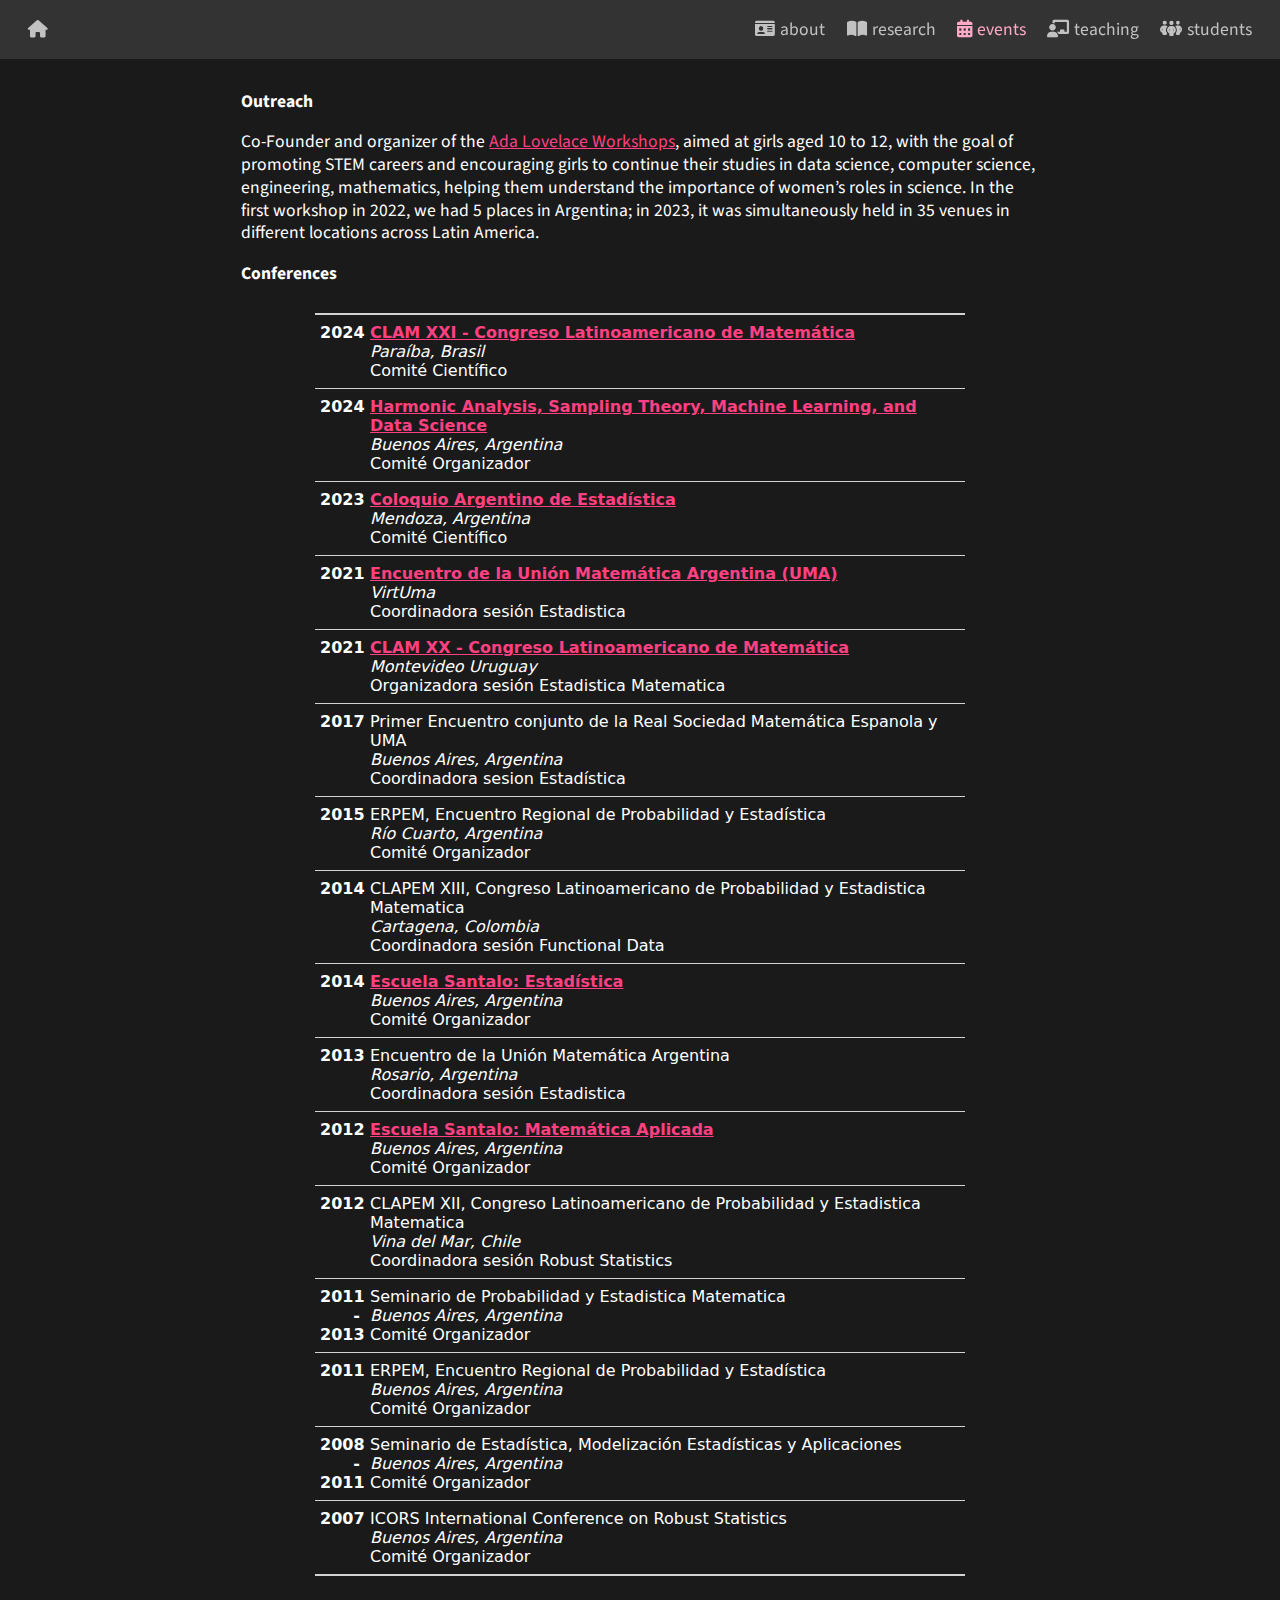
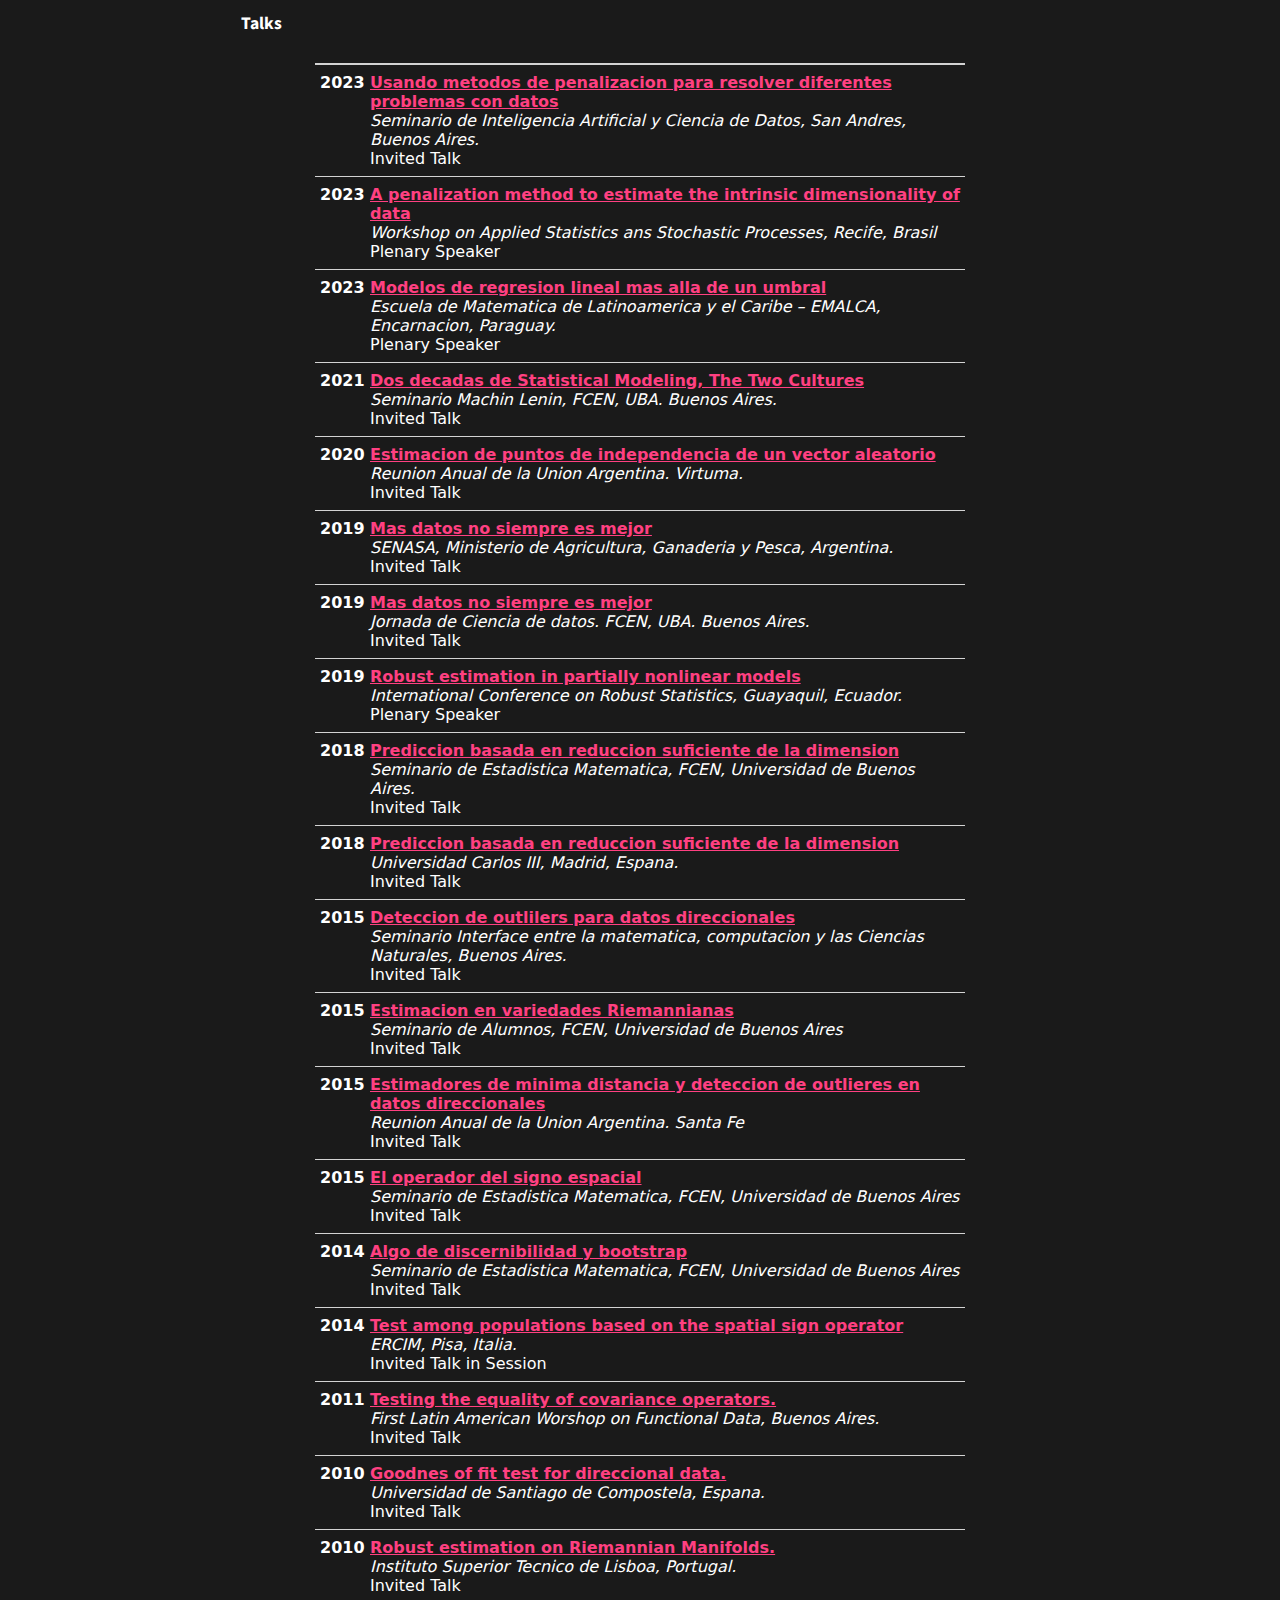
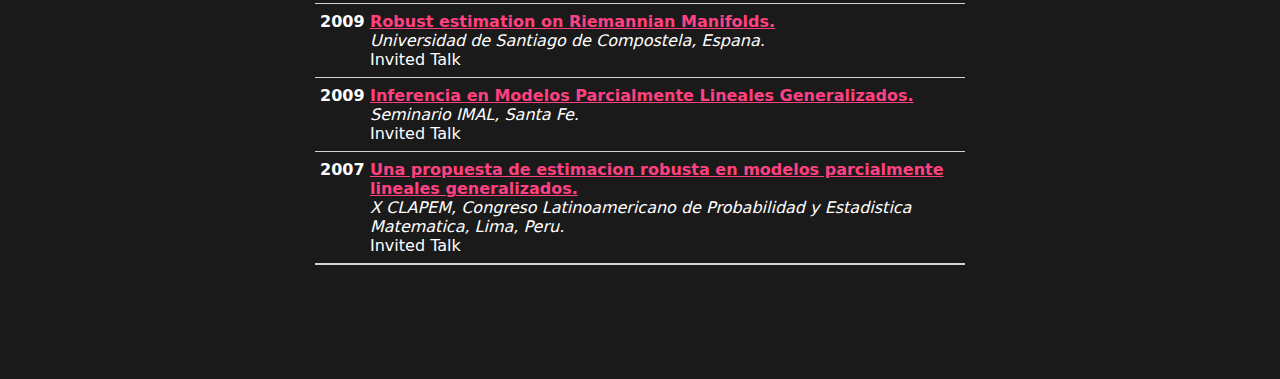
==== commit c23f9110: "Add files via upload" ====
--- a/events.html
+++ b/events.html
@@ -109,27 +109,27 @@
 
 
 <p><strong>Outreach</strong></p>
-<p>Co-Founder and organizer of the <a href="https://www.fiq.unl.edu.ar/culturacientifica/ada-lovelace/">Ada Lovelace Workshops</a>, aimed at girls aged 10 to 12, with the goal of promoting STEM careers and encouraging girls to continue their studies in data science, computer science, engineering, mathematics, helping them understand the importance of women’s roles in science. In the first workshop in 2021, we had 5 places in Argentina; in 2023, it was simultaneously held in 35 venues in different locations across Latin America.</p>
+<p>Co-Founder and organizer of the <a href="https://www.fiq.unl.edu.ar/culturacientifica/ada-lovelace/">Ada Lovelace Workshops</a>, aimed at girls aged 10 to 12, with the goal of promoting STEM careers and encouraging girls to continue their studies in data science, computer science, engineering, mathematics, helping them understand the importance of women’s roles in science. In the first workshop in 2022, we had 5 places in Argentina; in 2023, it was simultaneously held in 35 venues in different locations across Latin America.</p>
 <p><strong>Conferences</strong></p>
 <div class="cell-output-display">
 
-<div id="ouqafebtyl" style="padding-left:0px;padding-right:0px;padding-top:10px;padding-bottom:10px;overflow-x:auto;overflow-y:auto;width:auto;height:auto;">
-<style>#ouqafebtyl table {
+<div id="xhztqwpxbt" style="padding-left:0px;padding-right:0px;padding-top:10px;padding-bottom:10px;overflow-x:auto;overflow-y:auto;width:auto;height:auto;">
+<style>#xhztqwpxbt table {
   font-family: system-ui, 'Segoe UI', Roboto, Helvetica, Arial, sans-serif, 'Apple Color Emoji', 'Segoe UI Emoji', 'Segoe UI Symbol', 'Noto Color Emoji';
   -webkit-font-smoothing: antialiased;
   -moz-osx-font-smoothing: grayscale;
 }
 
-#ouqafebtyl thead, #ouqafebtyl tbody, #ouqafebtyl tfoot, #ouqafebtyl tr, #ouqafebtyl td, #ouqafebtyl th {
+#xhztqwpxbt thead, #xhztqwpxbt tbody, #xhztqwpxbt tfoot, #xhztqwpxbt tr, #xhztqwpxbt td, #xhztqwpxbt th {
   border-style: none;
 }
 
-#ouqafebtyl p {
+#xhztqwpxbt p {
   margin: 0;
   padding: 0;
 }
 
-#ouqafebtyl .gt_table {
+#xhztqwpxbt .gt_table {
   display: table;
   border-collapse: collapse;
   line-height: normal;
@@ -155,12 +155,12 @@
   border-left-color: #D3D3D3;
 }
 
-#ouqafebtyl .gt_caption {
+#xhztqwpxbt .gt_caption {
   padding-top: 4px;
   padding-bottom: 4px;
 }
 
-#ouqafebtyl .gt_title {
+#xhztqwpxbt .gt_title {
   color: #FFFFFF;
   font-size: 125%;
   font-weight: initial;
@@ -172,7 +172,7 @@
   border-bottom-width: 0;
 }
 
-#ouqafebtyl .gt_subtitle {
+#xhztqwpxbt .gt_subtitle {
   color: #FFFFFF;
   font-size: 85%;
   font-weight: initial;
@@ -184,7 +184,7 @@
   border-top-width: 0;
 }
 
-#ouqafebtyl .gt_heading {
+#xhztqwpxbt .gt_heading {
   background-color: #1A1A1A;
   text-align: center;
   border-bottom-color: #1A1A1A;
@@ -196,13 +196,13 @@
   border-right-color: #D3D3D3;
 }
 
-#ouqafebtyl .gt_bottom_border {
-  border-bottom-style: solid;
-  border-bottom-width: 2px;
-  border-bottom-color: #D3D3D3;
-}
-
-#ouqafebtyl .gt_col_headings {
+#xhztqwpxbt .gt_bottom_border {
+  border-bottom-style: solid;
+  border-bottom-width: 2px;
+  border-bottom-color: #D3D3D3;
+}
+
+#xhztqwpxbt .gt_col_headings {
   border-top-style: solid;
   border-top-width: 2px;
   border-top-color: #D3D3D3;
@@ -217,7 +217,7 @@
   border-right-color: #D3D3D3;
 }
 
-#ouqafebtyl .gt_col_heading {
+#xhztqwpxbt .gt_col_heading {
   color: #FFFFFF;
   background-color: #1A1A1A;
   font-size: 100%;
@@ -237,7 +237,7 @@
   overflow-x: hidden;
 }
 
-#ouqafebtyl .gt_column_spanner_outer {
+#xhztqwpxbt .gt_column_spanner_outer {
   color: #FFFFFF;
   background-color: #1A1A1A;
   font-size: 100%;
@@ -249,15 +249,15 @@
   padding-right: 4px;
 }
 
-#ouqafebtyl .gt_column_spanner_outer:first-child {
+#xhztqwpxbt .gt_column_spanner_outer:first-child {
   padding-left: 0;
 }
 
-#ouqafebtyl .gt_column_spanner_outer:last-child {
+#xhztqwpxbt .gt_column_spanner_outer:last-child {
   padding-right: 0;
 }
 
-#ouqafebtyl .gt_column_spanner {
+#xhztqwpxbt .gt_column_spanner {
   border-bottom-style: solid;
   border-bottom-width: 2px;
   border-bottom-color: #D3D3D3;
@@ -269,11 +269,11 @@
   width: 100%;
 }
 
-#ouqafebtyl .gt_spanner_row {
+#xhztqwpxbt .gt_spanner_row {
   border-bottom-style: hidden;
 }
 
-#ouqafebtyl .gt_group_heading {
+#xhztqwpxbt .gt_group_heading {
   padding-top: 8px;
   padding-bottom: 8px;
   padding-left: 5px;
@@ -299,7 +299,7 @@
   text-align: left;
 }
 
-#ouqafebtyl .gt_empty_group_heading {
+#xhztqwpxbt .gt_empty_group_heading {
   padding: 0.5px;
   color: #FFFFFF;
   background-color: #1A1A1A;
@@ -314,15 +314,15 @@
   vertical-align: middle;
 }
 
-#ouqafebtyl .gt_from_md > :first-child {
+#xhztqwpxbt .gt_from_md > :first-child {
   margin-top: 0;
 }
 
-#ouqafebtyl .gt_from_md > :last-child {
+#xhztqwpxbt .gt_from_md > :last-child {
   margin-bottom: 0;
 }
 
-#ouqafebtyl .gt_row {
+#xhztqwpxbt .gt_row {
   padding-top: 8px;
   padding-bottom: 8px;
   padding-left: 5px;
@@ -341,7 +341,7 @@
   overflow-x: hidden;
 }
 
-#ouqafebtyl .gt_stub {
+#xhztqwpxbt .gt_stub {
   color: #FFFFFF;
   background-color: #1A1A1A;
   font-size: 100%;
@@ -354,7 +354,7 @@
   padding-right: 5px;
 }
 
-#ouqafebtyl .gt_stub_row_group {
+#xhztqwpxbt .gt_stub_row_group {
   color: #FFFFFF;
   background-color: #1A1A1A;
   font-size: 100%;
@@ -368,15 +368,15 @@
   vertical-align: top;
 }
 
-#ouqafebtyl .gt_row_group_first td {
-  border-top-width: 2px;
-}
-
-#ouqafebtyl .gt_row_group_first th {
-  border-top-width: 2px;
-}
-
-#ouqafebtyl .gt_summary_row {
+#xhztqwpxbt .gt_row_group_first td {
+  border-top-width: 2px;
+}
+
+#xhztqwpxbt .gt_row_group_first th {
+  border-top-width: 2px;
+}
+
+#xhztqwpxbt .gt_summary_row {
   color: #FFFFFF;
   background-color: #1A1A1A;
   text-transform: inherit;
@@ -386,16 +386,16 @@
   padding-right: 5px;
 }
 
-#ouqafebtyl .gt_first_summary_row {
+#xhztqwpxbt .gt_first_summary_row {
   border-top-style: solid;
   border-top-color: #D3D3D3;
 }
 
-#ouqafebtyl .gt_first_summary_row.thick {
-  border-top-width: 2px;
-}
-
-#ouqafebtyl .gt_last_summary_row {
+#xhztqwpxbt .gt_first_summary_row.thick {
+  border-top-width: 2px;
+}
+
+#xhztqwpxbt .gt_last_summary_row {
   padding-top: 8px;
   padding-bottom: 8px;
   padding-left: 5px;
@@ -405,7 +405,7 @@
   border-bottom-color: #D3D3D3;
 }
 
-#ouqafebtyl .gt_grand_summary_row {
+#xhztqwpxbt .gt_grand_summary_row {
   color: #FFFFFF;
   background-color: #1A1A1A;
   text-transform: inherit;
@@ -415,7 +415,7 @@
   padding-right: 5px;
 }
 
-#ouqafebtyl .gt_first_grand_summary_row {
+#xhztqwpxbt .gt_first_grand_summary_row {
   padding-top: 8px;
   padding-bottom: 8px;
   padding-left: 5px;
@@ -425,7 +425,7 @@
   border-top-color: #D3D3D3;
 }
 
-#ouqafebtyl .gt_last_grand_summary_row_top {
+#xhztqwpxbt .gt_last_grand_summary_row_top {
   padding-top: 8px;
   padding-bottom: 8px;
   padding-left: 5px;
@@ -435,11 +435,11 @@
   border-bottom-color: #D3D3D3;
 }
 
-#ouqafebtyl .gt_striped {
+#xhztqwpxbt .gt_striped {
   background-color: rgba(128, 128, 128, 0.05);
 }
 
-#ouqafebtyl .gt_table_body {
+#xhztqwpxbt .gt_table_body {
   border-top-style: solid;
   border-top-width: 2px;
   border-top-color: #D3D3D3;
@@ -448,7 +448,7 @@
   border-bottom-color: #D3D3D3;
 }
 
-#ouqafebtyl .gt_footnotes {
+#xhztqwpxbt .gt_footnotes {
   color: #FFFFFF;
   background-color: #1A1A1A;
   border-bottom-style: none;
@@ -462,7 +462,7 @@
   border-right-color: #D3D3D3;
 }
 
-#ouqafebtyl .gt_footnote {
+#xhztqwpxbt .gt_footnote {
   margin: 0px;
   font-size: 90%;
   padding-top: 4px;
@@ -471,7 +471,7 @@
   padding-right: 5px;
 }
 
-#ouqafebtyl .gt_sourcenotes {
+#xhztqwpxbt .gt_sourcenotes {
   color: #FFFFFF;
   background-color: #1A1A1A;
   border-bottom-style: none;
@@ -485,7 +485,7 @@
   border-right-color: #D3D3D3;
 }
 
-#ouqafebtyl .gt_sourcenote {
+#xhztqwpxbt .gt_sourcenote {
   font-size: 90%;
   padding-top: 4px;
   padding-bottom: 4px;
@@ -493,63 +493,63 @@
   padding-right: 5px;
 }
 
-#ouqafebtyl .gt_left {
+#xhztqwpxbt .gt_left {
   text-align: left;
 }
 
-#ouqafebtyl .gt_center {
+#xhztqwpxbt .gt_center {
   text-align: center;
 }
 
-#ouqafebtyl .gt_right {
+#xhztqwpxbt .gt_right {
   text-align: right;
   font-variant-numeric: tabular-nums;
 }
 
-#ouqafebtyl .gt_font_normal {
+#xhztqwpxbt .gt_font_normal {
   font-weight: normal;
 }
 
-#ouqafebtyl .gt_font_bold {
+#xhztqwpxbt .gt_font_bold {
   font-weight: bold;
 }
 
-#ouqafebtyl .gt_font_italic {
+#xhztqwpxbt .gt_font_italic {
   font-style: italic;
 }
 
-#ouqafebtyl .gt_super {
+#xhztqwpxbt .gt_super {
   font-size: 65%;
 }
 
-#ouqafebtyl .gt_footnote_marks {
+#xhztqwpxbt .gt_footnote_marks {
   font-size: 75%;
   vertical-align: 0.4em;
   position: initial;
 }
 
-#ouqafebtyl .gt_asterisk {
+#xhztqwpxbt .gt_asterisk {
   font-size: 100%;
   vertical-align: 0;
 }
 
-#ouqafebtyl .gt_indent_1 {
+#xhztqwpxbt .gt_indent_1 {
   text-indent: 5px;
 }
 
-#ouqafebtyl .gt_indent_2 {
+#xhztqwpxbt .gt_indent_2 {
   text-indent: 10px;
 }
 
-#ouqafebtyl .gt_indent_3 {
+#xhztqwpxbt .gt_indent_3 {
   text-indent: 15px;
 }
 
-#ouqafebtyl .gt_indent_4 {
+#xhztqwpxbt .gt_indent_4 {
   text-indent: 20px;
 }
 
-#ouqafebtyl .gt_indent_5 {
+#xhztqwpxbt .gt_indent_5 {
   text-indent: 25px;
 }
 </style>
@@ -633,23 +633,23 @@
 <p><strong>Talks</strong></p>
 <div class="cell-output-display">
 
-<div id="rhqgqnoxfr" style="padding-left:0px;padding-right:0px;padding-top:10px;padding-bottom:10px;overflow-x:auto;overflow-y:auto;width:auto;height:auto;">
-<style>#rhqgqnoxfr table {
+<div id="qvcuqrijaw" style="padding-left:0px;padding-right:0px;padding-top:10px;padding-bottom:10px;overflow-x:auto;overflow-y:auto;width:auto;height:auto;">
+<style>#qvcuqrijaw table {
   font-family: system-ui, 'Segoe UI', Roboto, Helvetica, Arial, sans-serif, 'Apple Color Emoji', 'Segoe UI Emoji', 'Segoe UI Symbol', 'Noto Color Emoji';
   -webkit-font-smoothing: antialiased;
   -moz-osx-font-smoothing: grayscale;
 }
 
-#rhqgqnoxfr thead, #rhqgqnoxfr tbody, #rhqgqnoxfr tfoot, #rhqgqnoxfr tr, #rhqgqnoxfr td, #rhqgqnoxfr th {
+#qvcuqrijaw thead, #qvcuqrijaw tbody, #qvcuqrijaw tfoot, #qvcuqrijaw tr, #qvcuqrijaw td, #qvcuqrijaw th {
   border-style: none;
 }
 
-#rhqgqnoxfr p {
+#qvcuqrijaw p {
   margin: 0;
   padding: 0;
 }
 
-#rhqgqnoxfr .gt_table {
+#qvcuqrijaw .gt_table {
   display: table;
   border-collapse: collapse;
   line-height: normal;
@@ -675,12 +675,12 @@
   border-left-color: #D3D3D3;
 }
 
-#rhqgqnoxfr .gt_caption {
+#qvcuqrijaw .gt_caption {
   padding-top: 4px;
   padding-bottom: 4px;
 }
 
-#rhqgqnoxfr .gt_title {
+#qvcuqrijaw .gt_title {
   color: #FFFFFF;
   font-size: 125%;
   font-weight: initial;
@@ -692,7 +692,7 @@
   border-bottom-width: 0;
 }
 
-#rhqgqnoxfr .gt_subtitle {
+#qvcuqrijaw .gt_subtitle {
   color: #FFFFFF;
   font-size: 85%;
   font-weight: initial;
@@ -704,7 +704,7 @@
   border-top-width: 0;
 }
 
-#rhqgqnoxfr .gt_heading {
+#qvcuqrijaw .gt_heading {
   background-color: #1A1A1A;
   text-align: center;
   border-bottom-color: #1A1A1A;
@@ -716,13 +716,13 @@
   border-right-color: #D3D3D3;
 }
 
-#rhqgqnoxfr .gt_bottom_border {
-  border-bottom-style: solid;
-  border-bottom-width: 2px;
-  border-bottom-color: #D3D3D3;
-}
-
-#rhqgqnoxfr .gt_col_headings {
+#qvcuqrijaw .gt_bottom_border {
+  border-bottom-style: solid;
+  border-bottom-width: 2px;
+  border-bottom-color: #D3D3D3;
+}
+
+#qvcuqrijaw .gt_col_headings {
   border-top-style: solid;
   border-top-width: 2px;
   border-top-color: #D3D3D3;
@@ -737,7 +737,7 @@
   border-right-color: #D3D3D3;
 }
 
-#rhqgqnoxfr .gt_col_heading {
+#qvcuqrijaw .gt_col_heading {
   color: #FFFFFF;
   background-color: #1A1A1A;
   font-size: 100%;
@@ -757,7 +757,7 @@
   overflow-x: hidden;
 }
 
-#rhqgqnoxfr .gt_column_spanner_outer {
+#qvcuqrijaw .gt_column_spanner_outer {
   color: #FFFFFF;
   background-color: #1A1A1A;
   font-size: 100%;
@@ -769,15 +769,15 @@
   padding-right: 4px;
 }
 
-#rhqgqnoxfr .gt_column_spanner_outer:first-child {
+#qvcuqrijaw .gt_column_spanner_outer:first-child {
   padding-left: 0;
 }
 
-#rhqgqnoxfr .gt_column_spanner_outer:last-child {
+#qvcuqrijaw .gt_column_spanner_outer:last-child {
   padding-right: 0;
 }
 
-#rhqgqnoxfr .gt_column_spanner {
+#qvcuqrijaw .gt_column_spanner {
   border-bottom-style: solid;
   border-bottom-width: 2px;
   border-bottom-color: #D3D3D3;
@@ -789,11 +789,11 @@
   width: 100%;
 }
 
-#rhqgqnoxfr .gt_spanner_row {
+#qvcuqrijaw .gt_spanner_row {
   border-bottom-style: hidden;
 }
 
-#rhqgqnoxfr .gt_group_heading {
+#qvcuqrijaw .gt_group_heading {
   padding-top: 8px;
   padding-bottom: 8px;
   padding-left: 5px;
@@ -819,7 +819,7 @@
   text-align: left;
 }
 
-#rhqgqnoxfr .gt_empty_group_heading {
+#qvcuqrijaw .gt_empty_group_heading {
   padding: 0.5px;
   color: #FFFFFF;
   background-color: #1A1A1A;
@@ -834,15 +834,15 @@
   vertical-align: middle;
 }
 
-#rhqgqnoxfr .gt_from_md > :first-child {
+#qvcuqrijaw .gt_from_md > :first-child {
   margin-top: 0;
 }
 
-#rhqgqnoxfr .gt_from_md > :last-child {
+#qvcuqrijaw .gt_from_md > :last-child {
   margin-bottom: 0;
 }
 
-#rhqgqnoxfr .gt_row {
+#qvcuqrijaw .gt_row {
   padding-top: 8px;
   padding-bottom: 8px;
   padding-left: 5px;
@@ -861,7 +861,7 @@
   overflow-x: hidden;
 }
 
-#rhqgqnoxfr .gt_stub {
+#qvcuqrijaw .gt_stub {
   color: #FFFFFF;
   background-color: #1A1A1A;
   font-size: 100%;
@@ -874,7 +874,7 @@
   padding-right: 5px;
 }
 
-#rhqgqnoxfr .gt_stub_row_group {
+#qvcuqrijaw .gt_stub_row_group {
   color: #FFFFFF;
   background-color: #1A1A1A;
   font-size: 100%;
@@ -888,15 +888,15 @@
   vertical-align: top;
 }
 
-#rhqgqnoxfr .gt_row_group_first td {
-  border-top-width: 2px;
-}
-
-#rhqgqnoxfr .gt_row_group_first th {
-  border-top-width: 2px;
-}
-
-#rhqgqnoxfr .gt_summary_row {
+#qvcuqrijaw .gt_row_group_first td {
+  border-top-width: 2px;
+}
+
+#qvcuqrijaw .gt_row_group_first th {
+  border-top-width: 2px;
+}
+
+#qvcuqrijaw .gt_summary_row {
   color: #FFFFFF;
   background-color: #1A1A1A;
   text-transform: inherit;
@@ -906,16 +906,16 @@
   padding-right: 5px;
 }
 
-#rhqgqnoxfr .gt_first_summary_row {
+#qvcuqrijaw .gt_first_summary_row {
   border-top-style: solid;
   border-top-color: #D3D3D3;
 }
 
-#rhqgqnoxfr .gt_first_summary_row.thick {
-  border-top-width: 2px;
-}
-
-#rhqgqnoxfr .gt_last_summary_row {
+#qvcuqrijaw .gt_first_summary_row.thick {
+  border-top-width: 2px;
+}
+
+#qvcuqrijaw .gt_last_summary_row {
   padding-top: 8px;
   padding-bottom: 8px;
   padding-left: 5px;
@@ -925,7 +925,7 @@
   border-bottom-color: #D3D3D3;
 }
 
-#rhqgqnoxfr .gt_grand_summary_row {
+#qvcuqrijaw .gt_grand_summary_row {
   color: #FFFFFF;
   background-color: #1A1A1A;
   text-transform: inherit;
@@ -935,7 +935,7 @@
   padding-right: 5px;
 }
 
-#rhqgqnoxfr .gt_first_grand_summary_row {
+#qvcuqrijaw .gt_first_grand_summary_row {
   padding-top: 8px;
   padding-bottom: 8px;
   padding-left: 5px;
@@ -945,7 +945,7 @@
   border-top-color: #D3D3D3;
 }
 
-#rhqgqnoxfr .gt_last_grand_summary_row_top {
+#qvcuqrijaw .gt_last_grand_summary_row_top {
   padding-top: 8px;
   padding-bottom: 8px;
   padding-left: 5px;
@@ -955,11 +955,11 @@
   border-bottom-color: #D3D3D3;
 }
 
-#rhqgqnoxfr .gt_striped {
+#qvcuqrijaw .gt_striped {
   background-color: rgba(128, 128, 128, 0.05);
 }
 
-#rhqgqnoxfr .gt_table_body {
+#qvcuqrijaw .gt_table_body {
   border-top-style: solid;
   border-top-width: 2px;
   border-top-color: #D3D3D3;
@@ -968,7 +968,7 @@
   border-bottom-color: #D3D3D3;
 }
 
-#rhqgqnoxfr .gt_footnotes {
+#qvcuqrijaw .gt_footnotes {
   color: #FFFFFF;
   background-color: #1A1A1A;
   border-bottom-style: none;
@@ -982,7 +982,7 @@
   border-right-color: #D3D3D3;
 }
 
-#rhqgqnoxfr .gt_footnote {
+#qvcuqrijaw .gt_footnote {
   margin: 0px;
   font-size: 90%;
   padding-top: 4px;
@@ -991,7 +991,7 @@
   padding-right: 5px;
 }
 
-#rhqgqnoxfr .gt_sourcenotes {
+#qvcuqrijaw .gt_sourcenotes {
   color: #FFFFFF;
   background-color: #1A1A1A;
   border-bottom-style: none;
@@ -1005,7 +1005,7 @@
   border-right-color: #D3D3D3;
 }
 
-#rhqgqnoxfr .gt_sourcenote {
+#qvcuqrijaw .gt_sourcenote {
   font-size: 90%;
   padding-top: 4px;
   padding-bottom: 4px;
@@ -1013,63 +1013,63 @@
   padding-right: 5px;
 }
 
-#rhqgqnoxfr .gt_left {
+#qvcuqrijaw .gt_left {
   text-align: left;
 }
 
-#rhqgqnoxfr .gt_center {
+#qvcuqrijaw .gt_center {
   text-align: center;
 }
 
-#rhqgqnoxfr .gt_right {
+#qvcuqrijaw .gt_right {
   text-align: right;
   font-variant-numeric: tabular-nums;
 }
 
-#rhqgqnoxfr .gt_font_normal {
+#qvcuqrijaw .gt_font_normal {
   font-weight: normal;
 }
 
-#rhqgqnoxfr .gt_font_bold {
+#qvcuqrijaw .gt_font_bold {
   font-weight: bold;
 }
 
-#rhqgqnoxfr .gt_font_italic {
+#qvcuqrijaw .gt_font_italic {
   font-style: italic;
 }
 
-#rhqgqnoxfr .gt_super {
+#qvcuqrijaw .gt_super {
   font-size: 65%;
 }
 
-#rhqgqnoxfr .gt_footnote_marks {
+#qvcuqrijaw .gt_footnote_marks {
   font-size: 75%;
   vertical-align: 0.4em;
   position: initial;
 }
 
-#rhqgqnoxfr .gt_asterisk {
+#qvcuqrijaw .gt_asterisk {
   font-size: 100%;
   vertical-align: 0;
 }
 
-#rhqgqnoxfr .gt_indent_1 {
+#qvcuqrijaw .gt_indent_1 {
   text-indent: 5px;
 }
 
-#rhqgqnoxfr .gt_indent_2 {
+#qvcuqrijaw .gt_indent_2 {
   text-indent: 10px;
 }
 
-#rhqgqnoxfr .gt_indent_3 {
+#qvcuqrijaw .gt_indent_3 {
   text-indent: 15px;
 }
 
-#rhqgqnoxfr .gt_indent_4 {
+#qvcuqrijaw .gt_indent_4 {
   text-indent: 20px;
 }
 
-#rhqgqnoxfr .gt_indent_5 {
+#qvcuqrijaw .gt_indent_5 {
   text-indent: 25px;
 }
 </style>
@@ -1082,11 +1082,11 @@
   <tbody class="gt_table_body">
     <tr><td headers="year" class="gt_row gt_right" style="vertical-align: top; font-weight: bold;"><div data-qmd="2023"><div class="gt_from_md"><p>2023</p>
 </div></div></td>
-<td headers="paper" class="gt_row gt_left"><div data-qmd="[**Usando metodos de penalizacion para resolver diferentes problemas con datos**](https://www.dropbox.com/scl/fi/wv30dup3cxlhmmqjsbrg9/2023sanandres.pdf?rlkey=fwmmchv39bhru8u8ste2eis7o&amp;dl=0)<br />*Seminario de Ciencia de Datos e Inteligencia Artificial,  San Andres, Buenos Aires.*<br />Invited Talk<br />"><div class="gt_from_md"><p><a href="https://www.dropbox.com/scl/fi/wv30dup3cxlhmmqjsbrg9/2023sanandres.pdf?rlkey=fwmmchv39bhru8u8ste2eis7o&amp;dl=0"><strong>Usando metodos de penalizacion para resolver diferentes problemas con datos</strong></a><br><em>Seminario de Ciencia de Datos e Inteligencia Artificial,  San Andres, Buenos Aires.</em><br>Invited Talk<br></p>
+<td headers="paper" class="gt_row gt_left"><div data-qmd="[**Usando metodos de penalizacion para resolver diferentes problemas con datos**](https://www.dropbox.com/scl/fi/wv30dup3cxlhmmqjsbrg9/2023sanandres.pdf?rlkey=fwmmchv39bhru8u8ste2eis7o&amp;dl=0)<br />*Seminario de  Inteligencia Artificial y Ciencia de Datos,  San Andres, Buenos Aires.*<br />Invited Talk<br />"><div class="gt_from_md"><p><a href="https://www.dropbox.com/scl/fi/wv30dup3cxlhmmqjsbrg9/2023sanandres.pdf?rlkey=fwmmchv39bhru8u8ste2eis7o&amp;dl=0"><strong>Usando metodos de penalizacion para resolver diferentes problemas con datos</strong></a><br><em>Seminario de  Inteligencia Artificial y Ciencia de Datos,  San Andres, Buenos Aires.</em><br>Invited Talk<br></p>
 </div></div></td></tr>
     <tr><td headers="year" class="gt_row gt_right" style="vertical-align: top; font-weight: bold;"><div data-qmd="2023"><div class="gt_from_md"><p>2023</p>
 </div></div></td>
-<td headers="paper" class="gt_row gt_left"><div data-qmd="[**A penalization method to estimate the intrinsic dimensionality of data.**](https://www.dropbox.com/scl/fi/echitxe3hjkn659nfldyl/2023recife.pdf?rlkey=fwj200vr586700r8g3uvsj8km&amp;dl=0)<br />*Workshop on Applied Statistics ans Stochastic Processes, Recife, Brasil*<br />Plenary Speaker<br />"><div class="gt_from_md"><p><a href="https://www.dropbox.com/scl/fi/echitxe3hjkn659nfldyl/2023recife.pdf?rlkey=fwj200vr586700r8g3uvsj8km&amp;dl=0"><strong>A penalization method to estimate the intrinsic dimensionality of data.</strong></a><br><em>Workshop on Applied Statistics ans Stochastic Processes, Recife, Brasil</em><br>Plenary Speaker<br></p>
+<td headers="paper" class="gt_row gt_left"><div data-qmd="[**A penalization method to estimate the intrinsic dimensionality of data**](https://www.dropbox.com/scl/fi/echitxe3hjkn659nfldyl/2023recife.pdf?rlkey=fwj200vr586700r8g3uvsj8km&amp;dl=0)<br />*Workshop on Applied Statistics ans Stochastic Processes, Recife, Brasil*<br />Plenary Speaker<br />"><div class="gt_from_md"><p><a href="https://www.dropbox.com/scl/fi/echitxe3hjkn659nfldyl/2023recife.pdf?rlkey=fwj200vr586700r8g3uvsj8km&amp;dl=0"><strong>A penalization method to estimate the intrinsic dimensionality of data</strong></a><br><em>Workshop on Applied Statistics ans Stochastic Processes, Recife, Brasil</em><br>Plenary Speaker<br></p>
 </div></div></td></tr>
     <tr><td headers="year" class="gt_row gt_right" style="vertical-align: top; font-weight: bold;"><div data-qmd="2023"><div class="gt_from_md"><p>2023</p>
 </div></div></td>
@@ -1094,55 +1094,55 @@
 </div></div></td></tr>
     <tr><td headers="year" class="gt_row gt_right" style="vertical-align: top; font-weight: bold;"><div data-qmd="2021"><div class="gt_from_md"><p>2021</p>
 </div></div></td>
-<td headers="paper" class="gt_row gt_left"><div data-qmd="[**Dos decadas de Statistical Modeling,The Two Cultures.**](https://www.dropbox.com/scl/fi/alynun5zabg98utdbmqhj/2021dosculturas.pdf?rlkey=o6drrzc7cxdkms8fsbxe8eg7d&amp;dl=0)<br />*Seminario Machin Lenin, FCEN, UBA. Buenos Aires.*<br />Invited Talk<br />"><div class="gt_from_md"><p><a href="https://www.dropbox.com/scl/fi/alynun5zabg98utdbmqhj/2021dosculturas.pdf?rlkey=o6drrzc7cxdkms8fsbxe8eg7d&amp;dl=0"><strong>Dos decadas de Statistical Modeling,The Two Cultures.</strong></a><br><em>Seminario Machin Lenin, FCEN, UBA. Buenos Aires.</em><br>Invited Talk<br></p>
+<td headers="paper" class="gt_row gt_left"><div data-qmd="[**Dos decadas de Statistical Modeling, The Two Cultures**](https://www.dropbox.com/scl/fi/alynun5zabg98utdbmqhj/2021dosculturas.pdf?rlkey=o6drrzc7cxdkms8fsbxe8eg7d&amp;dl=0)<br />*Seminario Machin Lenin, FCEN, UBA. Buenos Aires.*<br />Invited Talk<br />"><div class="gt_from_md"><p><a href="https://www.dropbox.com/scl/fi/alynun5zabg98utdbmqhj/2021dosculturas.pdf?rlkey=o6drrzc7cxdkms8fsbxe8eg7d&amp;dl=0"><strong>Dos decadas de Statistical Modeling, The Two Cultures</strong></a><br><em>Seminario Machin Lenin, FCEN, UBA. Buenos Aires.</em><br>Invited Talk<br></p>
 </div></div></td></tr>
     <tr><td headers="year" class="gt_row gt_right" style="vertical-align: top; font-weight: bold;"><div data-qmd="2020"><div class="gt_from_md"><p>2020</p>
 </div></div></td>
-<td headers="paper" class="gt_row gt_left"><div data-qmd="[**Estimacion de puntos de independencia de un vector aleatorio.**](https://www.dropbox.com/scl/fi/eayzgv9m815a870awyil8/2020virtuma.pdf?rlkey=vlin2lg6jen09e8pfg00yjjp2&amp;dl=0)<br />*Reunion Anual de la Union Argentina. Virtuma.*<br />Invited Talk<br />"><div class="gt_from_md"><p><a href="https://www.dropbox.com/scl/fi/eayzgv9m815a870awyil8/2020virtuma.pdf?rlkey=vlin2lg6jen09e8pfg00yjjp2&amp;dl=0"><strong>Estimacion de puntos de independencia de un vector aleatorio.</strong></a><br><em>Reunion Anual de la Union Argentina. Virtuma.</em><br>Invited Talk<br></p>
+<td headers="paper" class="gt_row gt_left"><div data-qmd="[**Estimacion de puntos de independencia de un vector aleatorio**](https://www.dropbox.com/scl/fi/eayzgv9m815a870awyil8/2020virtuma.pdf?rlkey=vlin2lg6jen09e8pfg00yjjp2&amp;dl=0)<br />*Reunion Anual de la Union Argentina. Virtuma.*<br />Invited Talk<br />"><div class="gt_from_md"><p><a href="https://www.dropbox.com/scl/fi/eayzgv9m815a870awyil8/2020virtuma.pdf?rlkey=vlin2lg6jen09e8pfg00yjjp2&amp;dl=0"><strong>Estimacion de puntos de independencia de un vector aleatorio</strong></a><br><em>Reunion Anual de la Union Argentina. Virtuma.</em><br>Invited Talk<br></p>
 </div></div></td></tr>
     <tr><td headers="year" class="gt_row gt_right" style="vertical-align: top; font-weight: bold;"><div data-qmd="2019"><div class="gt_from_md"><p>2019</p>
 </div></div></td>
-<td headers="paper" class="gt_row gt_left"><div data-qmd="[**Mas datos no siempre es mejor.**](https://www.dropbox.com/scl/fi/c545ast6g4lgprglbjqzq/2019senasa.pdf?rlkey=6kyqewj08wq0y9tgh511f860f&amp;dl=0)<br />*SENASA, Ministerio de Agricultura, Ganaderia y Pesca, Argentina.*<br />Invited Talk<br />"><div class="gt_from_md"><p><a href="https://www.dropbox.com/scl/fi/c545ast6g4lgprglbjqzq/2019senasa.pdf?rlkey=6kyqewj08wq0y9tgh511f860f&amp;dl=0"><strong>Mas datos no siempre es mejor.</strong></a><br><em>SENASA, Ministerio de Agricultura, Ganaderia y Pesca, Argentina.</em><br>Invited Talk<br></p>
+<td headers="paper" class="gt_row gt_left"><div data-qmd="[**Mas datos no siempre es mejor**](https://www.dropbox.com/scl/fi/c545ast6g4lgprglbjqzq/2019senasa.pdf?rlkey=6kyqewj08wq0y9tgh511f860f&amp;dl=0)<br />*SENASA, Ministerio de Agricultura, Ganaderia y Pesca, Argentina.*<br />Invited Talk<br />"><div class="gt_from_md"><p><a href="https://www.dropbox.com/scl/fi/c545ast6g4lgprglbjqzq/2019senasa.pdf?rlkey=6kyqewj08wq0y9tgh511f860f&amp;dl=0"><strong>Mas datos no siempre es mejor</strong></a><br><em>SENASA, Ministerio de Agricultura, Ganaderia y Pesca, Argentina.</em><br>Invited Talk<br></p>
 </div></div></td></tr>
     <tr><td headers="year" class="gt_row gt_right" style="vertical-align: top; font-weight: bold;"><div data-qmd="2019"><div class="gt_from_md"><p>2019</p>
 </div></div></td>
-<td headers="paper" class="gt_row gt_left"><div data-qmd="[**Mas datos no siempre es mejor.**](https://www.dropbox.com/scl/fi/2udapuuoaedy7tmg0fnt8/2019cienciadedatos.pdf?rlkey=c3ieajyi0c1uvfd88c1prjwu7&amp;dl=0)<br />*Jornada de Ciencia de datos. FCEN, UBA. Buenos Aires.*<br />Invited Talk<br />"><div class="gt_from_md"><p><a href="https://www.dropbox.com/scl/fi/2udapuuoaedy7tmg0fnt8/2019cienciadedatos.pdf?rlkey=c3ieajyi0c1uvfd88c1prjwu7&amp;dl=0"><strong>Mas datos no siempre es mejor.</strong></a><br><em>Jornada de Ciencia de datos. FCEN, UBA. Buenos Aires.</em><br>Invited Talk<br></p>
+<td headers="paper" class="gt_row gt_left"><div data-qmd="[**Mas datos no siempre es mejor**](https://www.dropbox.com/scl/fi/2udapuuoaedy7tmg0fnt8/2019cienciadedatos.pdf?rlkey=c3ieajyi0c1uvfd88c1prjwu7&amp;dl=0)<br />*Jornada de Ciencia de datos. FCEN, UBA. Buenos Aires.*<br />Invited Talk<br />"><div class="gt_from_md"><p><a href="https://www.dropbox.com/scl/fi/2udapuuoaedy7tmg0fnt8/2019cienciadedatos.pdf?rlkey=c3ieajyi0c1uvfd88c1prjwu7&amp;dl=0"><strong>Mas datos no siempre es mejor</strong></a><br><em>Jornada de Ciencia de datos. FCEN, UBA. Buenos Aires.</em><br>Invited Talk<br></p>
 </div></div></td></tr>
     <tr><td headers="year" class="gt_row gt_right" style="vertical-align: top; font-weight: bold;"><div data-qmd="2019"><div class="gt_from_md"><p>2019</p>
 </div></div></td>
-<td headers="paper" class="gt_row gt_left"><div data-qmd="[**Robust estimation in partially nonlinear models.**](https://www.dropbox.com/scl/fi/ytfczbv3sav1iog4lm5ny/2019guayaquil.pdf?rlkey=tuqqg9i6h38vf1guningp767q&amp;dl=0)<br />*International Conference on Robust Statistics, Guayaquil, Ecuador.*<br />Plenary Speaker<br />"><div class="gt_from_md"><p><a href="https://www.dropbox.com/scl/fi/ytfczbv3sav1iog4lm5ny/2019guayaquil.pdf?rlkey=tuqqg9i6h38vf1guningp767q&amp;dl=0"><strong>Robust estimation in partially nonlinear models.</strong></a><br><em>International Conference on Robust Statistics, Guayaquil, Ecuador.</em><br>Plenary Speaker<br></p>
+<td headers="paper" class="gt_row gt_left"><div data-qmd="[**Robust estimation in partially nonlinear models**](https://www.dropbox.com/scl/fi/ytfczbv3sav1iog4lm5ny/2019guayaquil.pdf?rlkey=tuqqg9i6h38vf1guningp767q&amp;dl=0)<br />*International Conference on Robust Statistics, Guayaquil, Ecuador.*<br />Plenary Speaker<br />"><div class="gt_from_md"><p><a href="https://www.dropbox.com/scl/fi/ytfczbv3sav1iog4lm5ny/2019guayaquil.pdf?rlkey=tuqqg9i6h38vf1guningp767q&amp;dl=0"><strong>Robust estimation in partially nonlinear models</strong></a><br><em>International Conference on Robust Statistics, Guayaquil, Ecuador.</em><br>Plenary Speaker<br></p>
 </div></div></td></tr>
     <tr><td headers="year" class="gt_row gt_right" style="vertical-align: top; font-weight: bold;"><div data-qmd="2018"><div class="gt_from_md"><p>2018</p>
 </div></div></td>
-<td headers="paper" class="gt_row gt_left"><div data-qmd="[**Prediccion basada en reduccion suficiente de la dimension.**](https://www.dropbox.com/scl/fi/u4arpjard06plne0mhtui/2018buenosaires.pdf?rlkey=do44wnf95iat57xckpso7unap&amp;dl=0)<br />*Seminario de Estadistica Matematica, FCEN, Universidad de Buenos Aires.*<br />Invited Talk<br />"><div class="gt_from_md"><p><a href="https://www.dropbox.com/scl/fi/u4arpjard06plne0mhtui/2018buenosaires.pdf?rlkey=do44wnf95iat57xckpso7unap&amp;dl=0"><strong>Prediccion basada en reduccion suficiente de la dimension.</strong></a><br><em>Seminario de Estadistica Matematica, FCEN, Universidad de Buenos Aires.</em><br>Invited Talk<br></p>
+<td headers="paper" class="gt_row gt_left"><div data-qmd="[**Prediccion basada en reduccion suficiente de la dimension**](https://www.dropbox.com/scl/fi/u4arpjard06plne0mhtui/2018buenosaires.pdf?rlkey=do44wnf95iat57xckpso7unap&amp;dl=0)<br />*Seminario de Estadistica Matematica, FCEN, Universidad de Buenos Aires.*<br />Invited Talk<br />"><div class="gt_from_md"><p><a href="https://www.dropbox.com/scl/fi/u4arpjard06plne0mhtui/2018buenosaires.pdf?rlkey=do44wnf95iat57xckpso7unap&amp;dl=0"><strong>Prediccion basada en reduccion suficiente de la dimension</strong></a><br><em>Seminario de Estadistica Matematica, FCEN, Universidad de Buenos Aires.</em><br>Invited Talk<br></p>
 </div></div></td></tr>
     <tr><td headers="year" class="gt_row gt_right" style="vertical-align: top; font-weight: bold;"><div data-qmd="2018"><div class="gt_from_md"><p>2018</p>
 </div></div></td>
-<td headers="paper" class="gt_row gt_left"><div data-qmd="[**Prediccion basada en reduccion suficiente de la dimension.**](https://www.dropbox.com/scl/fi/ies5qrzwyzzrpa5h61t8w/2018madrid.pdf?rlkey=63cmap6hhpkuko6yoq6pa872h&amp;dl=0)<br />*Universidad Carlos III, Madrid, Espana.*<br />Invited Talk<br />"><div class="gt_from_md"><p><a href="https://www.dropbox.com/scl/fi/ies5qrzwyzzrpa5h61t8w/2018madrid.pdf?rlkey=63cmap6hhpkuko6yoq6pa872h&amp;dl=0"><strong>Prediccion basada en reduccion suficiente de la dimension.</strong></a><br><em>Universidad Carlos III, Madrid, Espana.</em><br>Invited Talk<br></p>
+<td headers="paper" class="gt_row gt_left"><div data-qmd="[**Prediccion basada en reduccion suficiente de la dimension**](https://www.dropbox.com/scl/fi/ies5qrzwyzzrpa5h61t8w/2018madrid.pdf?rlkey=63cmap6hhpkuko6yoq6pa872h&amp;dl=0)<br />*Universidad Carlos III, Madrid, Espana.*<br />Invited Talk<br />"><div class="gt_from_md"><p><a href="https://www.dropbox.com/scl/fi/ies5qrzwyzzrpa5h61t8w/2018madrid.pdf?rlkey=63cmap6hhpkuko6yoq6pa872h&amp;dl=0"><strong>Prediccion basada en reduccion suficiente de la dimension</strong></a><br><em>Universidad Carlos III, Madrid, Espana.</em><br>Invited Talk<br></p>
 </div></div></td></tr>
     <tr><td headers="year" class="gt_row gt_right" style="vertical-align: top; font-weight: bold;"><div data-qmd="2015"><div class="gt_from_md"><p>2015</p>
 </div></div></td>
-<td headers="paper" class="gt_row gt_left"><div data-qmd="[**Deteccion de outlilers para datos direccionales.**](https://www.dropbox.com/scl/fi/0swiufmopys6vqpom2emi/2015seminarioic.pptx?rlkey=1tps1qgeb2b9wniwpqw0t6zou&amp;dl=0)<br />*Seminario Interface entre la matematica, computacion y las Ciencias Naturales, Buenos Aires.*<br />Invited Talk<br />"><div class="gt_from_md"><p><a href="https://www.dropbox.com/scl/fi/0swiufmopys6vqpom2emi/2015seminarioic.pptx?rlkey=1tps1qgeb2b9wniwpqw0t6zou&amp;dl=0"><strong>Deteccion de outlilers para datos direccionales.</strong></a><br><em>Seminario Interface entre la matematica, computacion y las Ciencias Naturales, Buenos Aires.</em><br>Invited Talk<br></p>
+<td headers="paper" class="gt_row gt_left"><div data-qmd="[**Deteccion de outlilers para datos direccionales**](https://www.dropbox.com/scl/fi/0swiufmopys6vqpom2emi/2015seminarioic.pptx?rlkey=1tps1qgeb2b9wniwpqw0t6zou&amp;dl=0)<br />*Seminario Interface entre la matematica, computacion y las Ciencias Naturales, Buenos Aires.*<br />Invited Talk<br />"><div class="gt_from_md"><p><a href="https://www.dropbox.com/scl/fi/0swiufmopys6vqpom2emi/2015seminarioic.pptx?rlkey=1tps1qgeb2b9wniwpqw0t6zou&amp;dl=0"><strong>Deteccion de outlilers para datos direccionales</strong></a><br><em>Seminario Interface entre la matematica, computacion y las Ciencias Naturales, Buenos Aires.</em><br>Invited Talk<br></p>
 </div></div></td></tr>
     <tr><td headers="year" class="gt_row gt_right" style="vertical-align: top; font-weight: bold;"><div data-qmd="2015"><div class="gt_from_md"><p>2015</p>
 </div></div></td>
-<td headers="paper" class="gt_row gt_left"><div data-qmd="[**Estimacion en variedades Riemannianas.**](https://www.dropbox.com/scl/fi/6o9ikw2kjdwtfqatnwuui/2015seminarioalumnos.pptx?rlkey=7l3csdmdxpzidx84pqf1k3hb1&amp;dl=0)<br />*Seminario de Alumnos, FCEN, Universidad de Buenos Aires*<br />Invited Talk<br />"><div class="gt_from_md"><p><a href="https://www.dropbox.com/scl/fi/6o9ikw2kjdwtfqatnwuui/2015seminarioalumnos.pptx?rlkey=7l3csdmdxpzidx84pqf1k3hb1&amp;dl=0"><strong>Estimacion en variedades Riemannianas.</strong></a><br><em>Seminario de Alumnos, FCEN, Universidad de Buenos Aires</em><br>Invited Talk<br></p>
+<td headers="paper" class="gt_row gt_left"><div data-qmd="[**Estimacion en variedades Riemannianas**](https://www.dropbox.com/scl/fi/6o9ikw2kjdwtfqatnwuui/2015seminarioalumnos.pptx?rlkey=7l3csdmdxpzidx84pqf1k3hb1&amp;dl=0)<br />*Seminario de Alumnos, FCEN, Universidad de Buenos Aires*<br />Invited Talk<br />"><div class="gt_from_md"><p><a href="https://www.dropbox.com/scl/fi/6o9ikw2kjdwtfqatnwuui/2015seminarioalumnos.pptx?rlkey=7l3csdmdxpzidx84pqf1k3hb1&amp;dl=0"><strong>Estimacion en variedades Riemannianas</strong></a><br><em>Seminario de Alumnos, FCEN, Universidad de Buenos Aires</em><br>Invited Talk<br></p>
 </div></div></td></tr>
     <tr><td headers="year" class="gt_row gt_right" style="vertical-align: top; font-weight: bold;"><div data-qmd="2015"><div class="gt_from_md"><p>2015</p>
 </div></div></td>
-<td headers="paper" class="gt_row gt_left"><div data-qmd="[**Estimadores de minima distancia y deteccion de outlieres en datos direccionales.**](https://www.dropbox.com/scl/fi/8zxpvvxkbsgvg0nhyshsq/2015santafe.pdf?rlkey=lqytggqrvym8vrzlqyblse054&amp;dl=0)<br />*Reunion Anual de la Union Argentina. Santa Fe*<br />Invited Talk<br />"><div class="gt_from_md"><p><a href="https://www.dropbox.com/scl/fi/8zxpvvxkbsgvg0nhyshsq/2015santafe.pdf?rlkey=lqytggqrvym8vrzlqyblse054&amp;dl=0"><strong>Estimadores de minima distancia y deteccion de outlieres en datos direccionales.</strong></a><br><em>Reunion Anual de la Union Argentina. Santa Fe</em><br>Invited Talk<br></p>
+<td headers="paper" class="gt_row gt_left"><div data-qmd="[**Estimadores de minima distancia y deteccion de outlieres en datos direccionales**](https://www.dropbox.com/scl/fi/8zxpvvxkbsgvg0nhyshsq/2015santafe.pdf?rlkey=lqytggqrvym8vrzlqyblse054&amp;dl=0)<br />*Reunion Anual de la Union Argentina. Santa Fe*<br />Invited Talk<br />"><div class="gt_from_md"><p><a href="https://www.dropbox.com/scl/fi/8zxpvvxkbsgvg0nhyshsq/2015santafe.pdf?rlkey=lqytggqrvym8vrzlqyblse054&amp;dl=0"><strong>Estimadores de minima distancia y deteccion de outlieres en datos direccionales</strong></a><br><em>Reunion Anual de la Union Argentina. Santa Fe</em><br>Invited Talk<br></p>
 </div></div></td></tr>
     <tr><td headers="year" class="gt_row gt_right" style="vertical-align: top; font-weight: bold;"><div data-qmd="2015"><div class="gt_from_md"><p>2015</p>
 </div></div></td>
-<td headers="paper" class="gt_row gt_left"><div data-qmd="[**El operador del signo espacial.**](https://www.dropbox.com/scl/fi/q1m31o1kwo7to5zehbtfd/2015seminarioic.pdf?rlkey=ox8q2n1j0gcykba5scvxie3oh&amp;dl=0)<br />*Seminario de Estadistica Matematica, FCEN, Universidad de Buenos Aires*<br />Invited Talk<br />"><div class="gt_from_md"><p><a href="https://www.dropbox.com/scl/fi/q1m31o1kwo7to5zehbtfd/2015seminarioic.pdf?rlkey=ox8q2n1j0gcykba5scvxie3oh&amp;dl=0"><strong>El operador del signo espacial.</strong></a><br><em>Seminario de Estadistica Matematica, FCEN, Universidad de Buenos Aires</em><br>Invited Talk<br></p>
+<td headers="paper" class="gt_row gt_left"><div data-qmd="[**El operador del signo espacial**](https://www.dropbox.com/scl/fi/q1m31o1kwo7to5zehbtfd/2015seminarioic.pdf?rlkey=ox8q2n1j0gcykba5scvxie3oh&amp;dl=0)<br />*Seminario de Estadistica Matematica, FCEN, Universidad de Buenos Aires*<br />Invited Talk<br />"><div class="gt_from_md"><p><a href="https://www.dropbox.com/scl/fi/q1m31o1kwo7to5zehbtfd/2015seminarioic.pdf?rlkey=ox8q2n1j0gcykba5scvxie3oh&amp;dl=0"><strong>El operador del signo espacial</strong></a><br><em>Seminario de Estadistica Matematica, FCEN, Universidad de Buenos Aires</em><br>Invited Talk<br></p>
 </div></div></td></tr>
     <tr><td headers="year" class="gt_row gt_right" style="vertical-align: top; font-weight: bold;"><div data-qmd="2014"><div class="gt_from_md"><p>2014</p>
 </div></div></td>
-<td headers="paper" class="gt_row gt_left"><div data-qmd="[**Algo de discernibilidad y bootstrap.**](https://www.dropbox.com/scl/fi/n7ews3c2dl4f2roykcj53/2014seminarioic.pdf?rlkey=hnjppk737yogt1x7rs9ph0xes&amp;dl=0)<br />*Seminario de Estadistica Matematica, FCEN, Universidad de Buenos Aires*<br />Invited Talk<br />"><div class="gt_from_md"><p><a href="https://www.dropbox.com/scl/fi/n7ews3c2dl4f2roykcj53/2014seminarioic.pdf?rlkey=hnjppk737yogt1x7rs9ph0xes&amp;dl=0"><strong>Algo de discernibilidad y bootstrap.</strong></a><br><em>Seminario de Estadistica Matematica, FCEN, Universidad de Buenos Aires</em><br>Invited Talk<br></p>
+<td headers="paper" class="gt_row gt_left"><div data-qmd="[**Algo de discernibilidad y bootstrap**](https://www.dropbox.com/scl/fi/n7ews3c2dl4f2roykcj53/2014seminarioic.pdf?rlkey=hnjppk737yogt1x7rs9ph0xes&amp;dl=0)<br />*Seminario de Estadistica Matematica, FCEN, Universidad de Buenos Aires*<br />Invited Talk<br />"><div class="gt_from_md"><p><a href="https://www.dropbox.com/scl/fi/n7ews3c2dl4f2roykcj53/2014seminarioic.pdf?rlkey=hnjppk737yogt1x7rs9ph0xes&amp;dl=0"><strong>Algo de discernibilidad y bootstrap</strong></a><br><em>Seminario de Estadistica Matematica, FCEN, Universidad de Buenos Aires</em><br>Invited Talk<br></p>
 </div></div></td></tr>
     <tr><td headers="year" class="gt_row gt_right" style="vertical-align: top; font-weight: bold;"><div data-qmd="2014"><div class="gt_from_md"><p>2014</p>
 </div></div></td>
-<td headers="paper" class="gt_row gt_left"><div data-qmd="[**Test among populations based on the spatial sign operator.**](https://www.dropbox.com/scl/fi/q9ulvovsbs6lltzddtjgl/2014pisa.pdf?rlkey=l7lweaxuiuilya8rm9ldpz2y8&amp;dl=0)<br />*ERCIM, Pisa, Italia.*<br />Invited Talk in Session<br />"><div class="gt_from_md"><p><a href="https://www.dropbox.com/scl/fi/q9ulvovsbs6lltzddtjgl/2014pisa.pdf?rlkey=l7lweaxuiuilya8rm9ldpz2y8&amp;dl=0"><strong>Test among populations based on the spatial sign operator.</strong></a><br><em>ERCIM, Pisa, Italia.</em><br>Invited Talk in Session<br></p>
+<td headers="paper" class="gt_row gt_left"><div data-qmd="[**Test among populations based on the spatial sign operator**](https://www.dropbox.com/scl/fi/q9ulvovsbs6lltzddtjgl/2014pisa.pdf?rlkey=l7lweaxuiuilya8rm9ldpz2y8&amp;dl=0)<br />*ERCIM, Pisa, Italia.*<br />Invited Talk in Session<br />"><div class="gt_from_md"><p><a href="https://www.dropbox.com/scl/fi/q9ulvovsbs6lltzddtjgl/2014pisa.pdf?rlkey=l7lweaxuiuilya8rm9ldpz2y8&amp;dl=0"><strong>Test among populations based on the spatial sign operator</strong></a><br><em>ERCIM, Pisa, Italia.</em><br>Invited Talk in Session<br></p>
 </div></div></td></tr>
     <tr><td headers="year" class="gt_row gt_right" style="vertical-align: top; font-weight: bold;"><div data-qmd="2011"><div class="gt_from_md"><p>2011</p>
 </div></div></td>
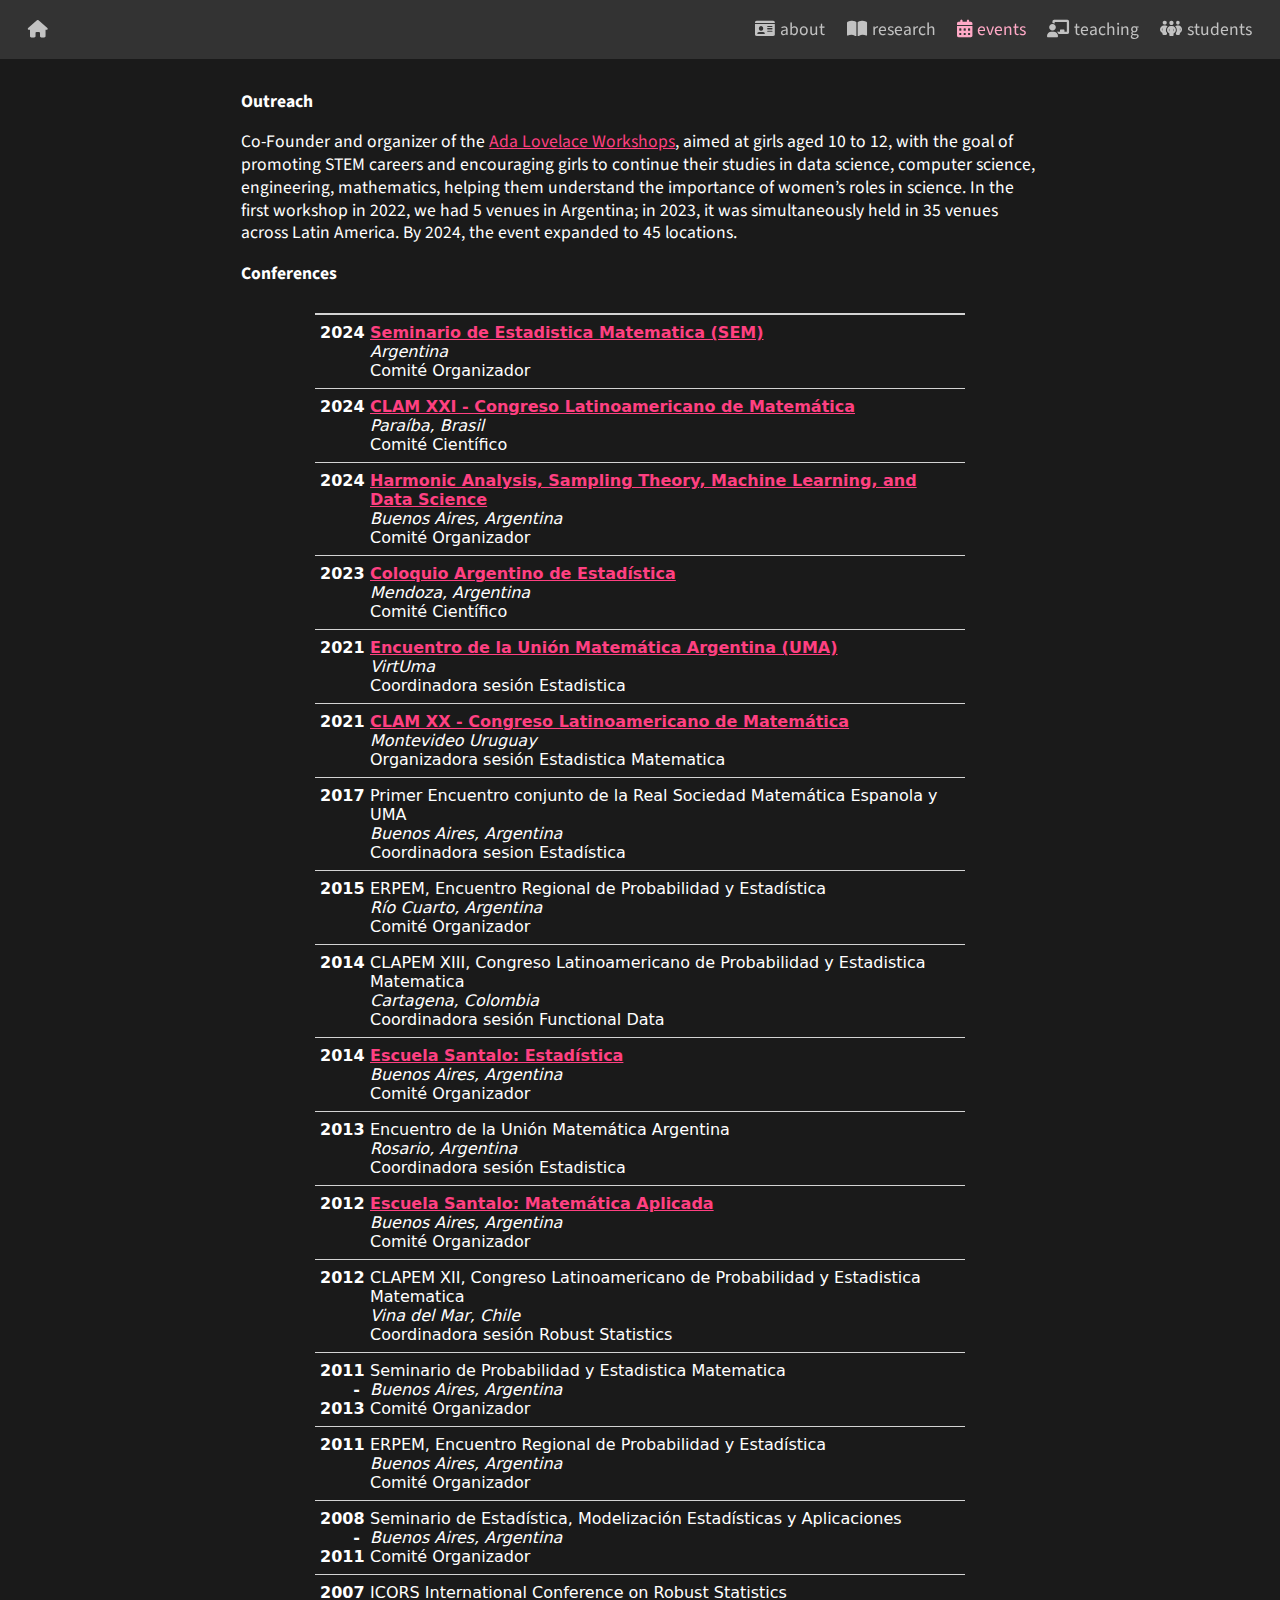
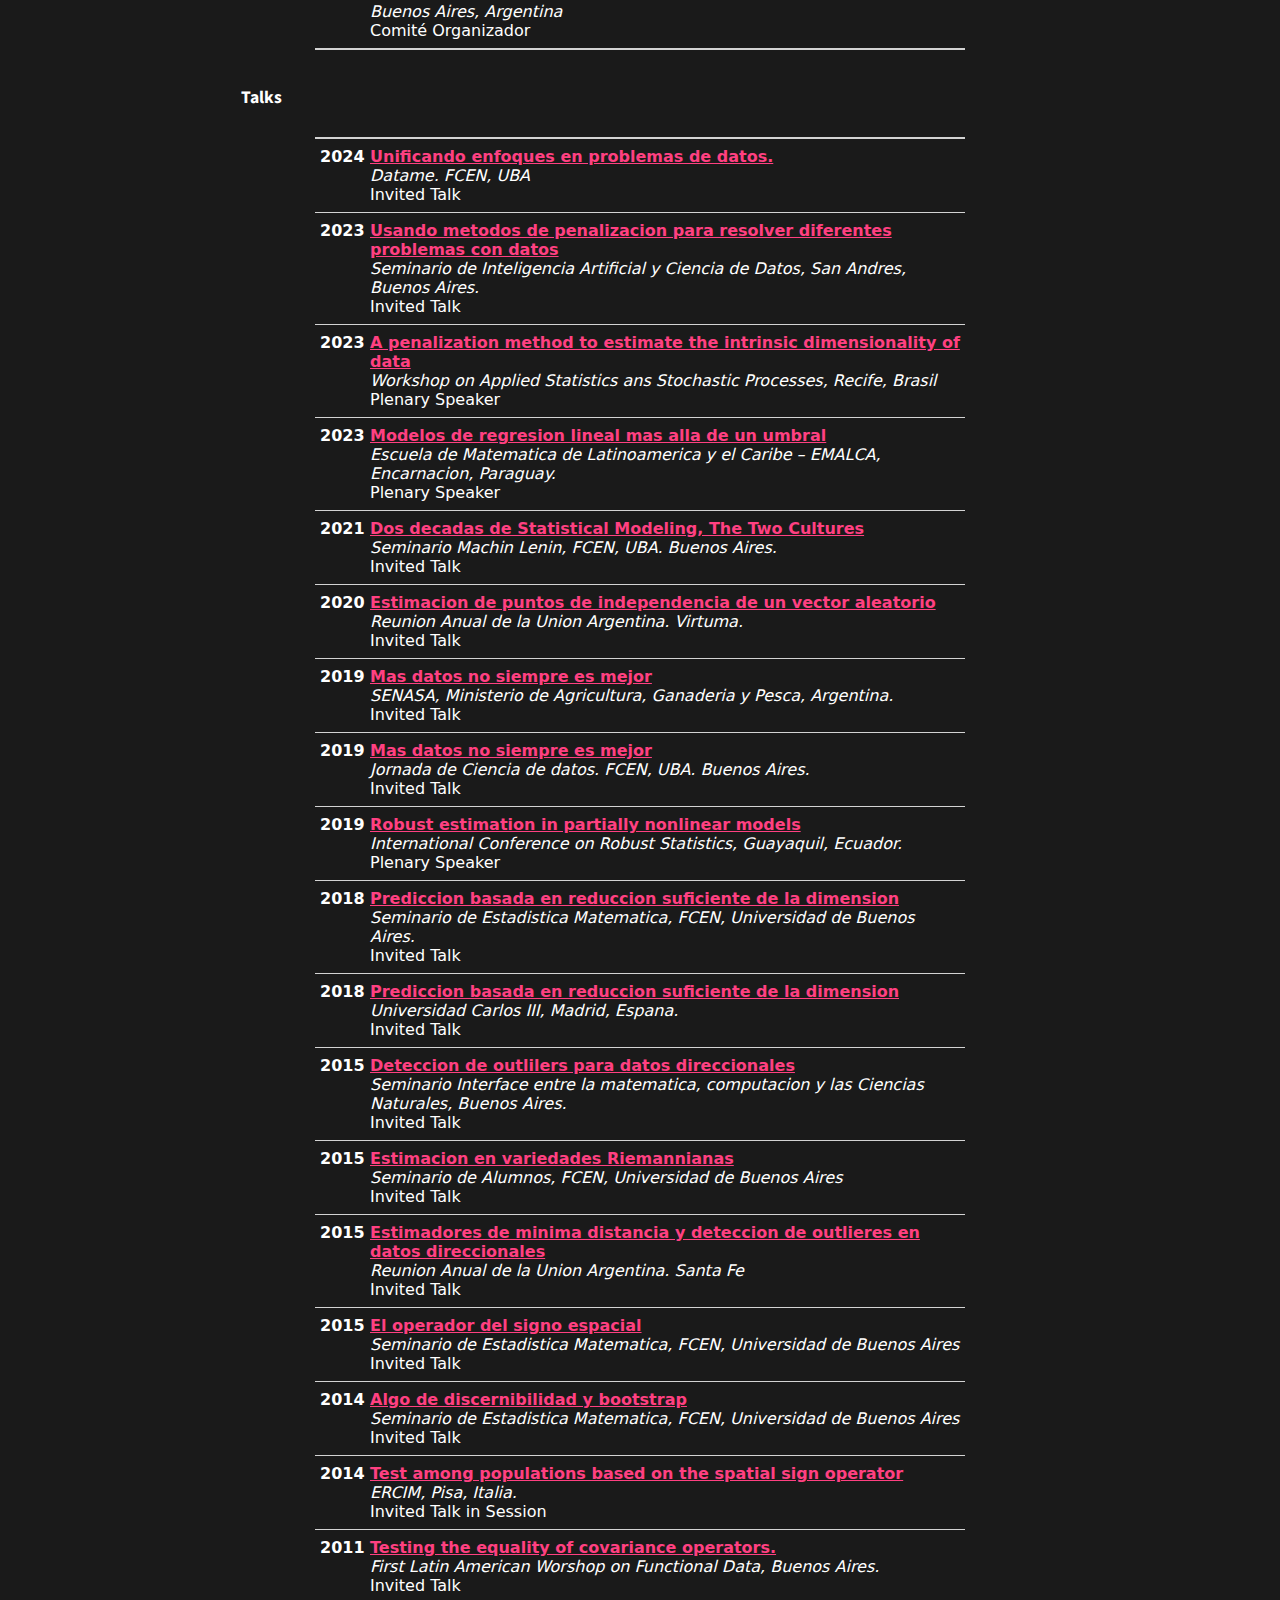
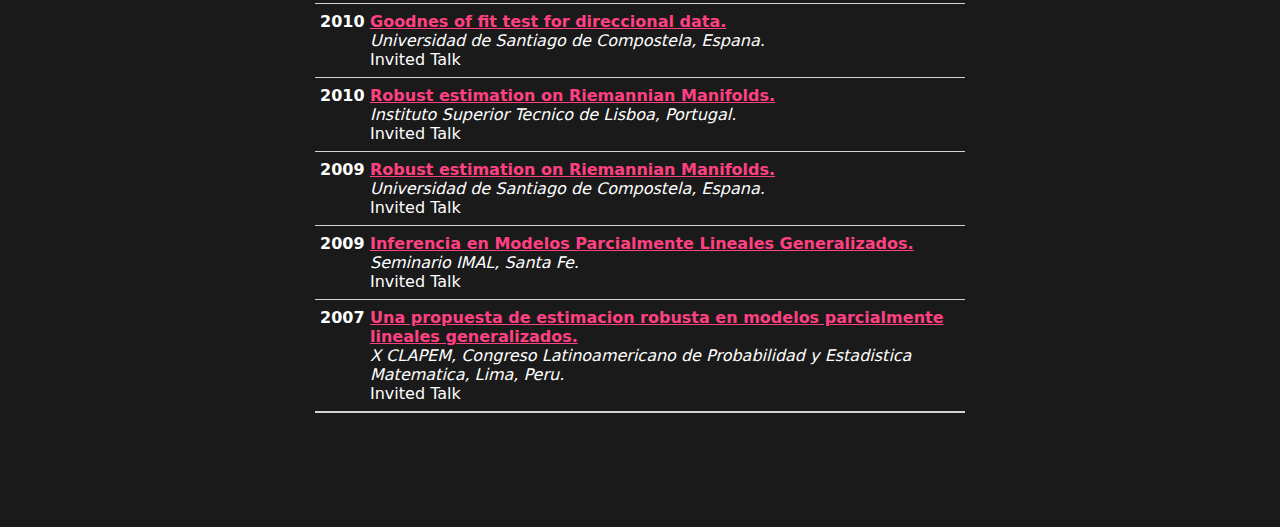
==== commit a1bd7142: "Add files via upload" ====
--- a/events.html
+++ b/events.html
@@ -109,27 +109,27 @@
 
 
 <p><strong>Outreach</strong></p>
-<p>Co-Founder and organizer of the <a href="https://www.fiq.unl.edu.ar/culturacientifica/ada-lovelace/">Ada Lovelace Workshops</a>, aimed at girls aged 10 to 12, with the goal of promoting STEM careers and encouraging girls to continue their studies in data science, computer science, engineering, mathematics, helping them understand the importance of women’s roles in science. In the first workshop in 2022, we had 5 places in Argentina; in 2023, it was simultaneously held in 35 venues in different locations across Latin America.</p>
+<p>Co-Founder and organizer of the <a href="https://www.fiq.unl.edu.ar/culturacientifica/ada-lovelace/">Ada Lovelace Workshops</a>, aimed at girls aged 10 to 12, with the goal of promoting STEM careers and encouraging girls to continue their studies in data science, computer science, engineering, mathematics, helping them understand the importance of women’s roles in science. In the first workshop in 2022, we had 5 venues in Argentina; in 2023, it was simultaneously held in 35 venues across Latin America. By 2024, the event expanded to 45 locations.</p>
 <p><strong>Conferences</strong></p>
 <div class="cell-output-display">
 
-<div id="xhztqwpxbt" style="padding-left:0px;padding-right:0px;padding-top:10px;padding-bottom:10px;overflow-x:auto;overflow-y:auto;width:auto;height:auto;">
-<style>#xhztqwpxbt table {
+<div id="dlftojmzdk" style="padding-left:0px;padding-right:0px;padding-top:10px;padding-bottom:10px;overflow-x:auto;overflow-y:auto;width:auto;height:auto;">
+<style>#dlftojmzdk table {
   font-family: system-ui, 'Segoe UI', Roboto, Helvetica, Arial, sans-serif, 'Apple Color Emoji', 'Segoe UI Emoji', 'Segoe UI Symbol', 'Noto Color Emoji';
   -webkit-font-smoothing: antialiased;
   -moz-osx-font-smoothing: grayscale;
 }
 
-#xhztqwpxbt thead, #xhztqwpxbt tbody, #xhztqwpxbt tfoot, #xhztqwpxbt tr, #xhztqwpxbt td, #xhztqwpxbt th {
+#dlftojmzdk thead, #dlftojmzdk tbody, #dlftojmzdk tfoot, #dlftojmzdk tr, #dlftojmzdk td, #dlftojmzdk th {
   border-style: none;
 }
 
-#xhztqwpxbt p {
+#dlftojmzdk p {
   margin: 0;
   padding: 0;
 }
 
-#xhztqwpxbt .gt_table {
+#dlftojmzdk .gt_table {
   display: table;
   border-collapse: collapse;
   line-height: normal;
@@ -155,12 +155,12 @@
   border-left-color: #D3D3D3;
 }
 
-#xhztqwpxbt .gt_caption {
+#dlftojmzdk .gt_caption {
   padding-top: 4px;
   padding-bottom: 4px;
 }
 
-#xhztqwpxbt .gt_title {
+#dlftojmzdk .gt_title {
   color: #FFFFFF;
   font-size: 125%;
   font-weight: initial;
@@ -172,7 +172,7 @@
   border-bottom-width: 0;
 }
 
-#xhztqwpxbt .gt_subtitle {
+#dlftojmzdk .gt_subtitle {
   color: #FFFFFF;
   font-size: 85%;
   font-weight: initial;
@@ -184,7 +184,7 @@
   border-top-width: 0;
 }
 
-#xhztqwpxbt .gt_heading {
+#dlftojmzdk .gt_heading {
   background-color: #1A1A1A;
   text-align: center;
   border-bottom-color: #1A1A1A;
@@ -196,13 +196,13 @@
   border-right-color: #D3D3D3;
 }
 
-#xhztqwpxbt .gt_bottom_border {
-  border-bottom-style: solid;
-  border-bottom-width: 2px;
-  border-bottom-color: #D3D3D3;
-}
-
-#xhztqwpxbt .gt_col_headings {
+#dlftojmzdk .gt_bottom_border {
+  border-bottom-style: solid;
+  border-bottom-width: 2px;
+  border-bottom-color: #D3D3D3;
+}
+
+#dlftojmzdk .gt_col_headings {
   border-top-style: solid;
   border-top-width: 2px;
   border-top-color: #D3D3D3;
@@ -217,7 +217,7 @@
   border-right-color: #D3D3D3;
 }
 
-#xhztqwpxbt .gt_col_heading {
+#dlftojmzdk .gt_col_heading {
   color: #FFFFFF;
   background-color: #1A1A1A;
   font-size: 100%;
@@ -237,7 +237,7 @@
   overflow-x: hidden;
 }
 
-#xhztqwpxbt .gt_column_spanner_outer {
+#dlftojmzdk .gt_column_spanner_outer {
   color: #FFFFFF;
   background-color: #1A1A1A;
   font-size: 100%;
@@ -249,15 +249,15 @@
   padding-right: 4px;
 }
 
-#xhztqwpxbt .gt_column_spanner_outer:first-child {
+#dlftojmzdk .gt_column_spanner_outer:first-child {
   padding-left: 0;
 }
 
-#xhztqwpxbt .gt_column_spanner_outer:last-child {
+#dlftojmzdk .gt_column_spanner_outer:last-child {
   padding-right: 0;
 }
 
-#xhztqwpxbt .gt_column_spanner {
+#dlftojmzdk .gt_column_spanner {
   border-bottom-style: solid;
   border-bottom-width: 2px;
   border-bottom-color: #D3D3D3;
@@ -269,11 +269,11 @@
   width: 100%;
 }
 
-#xhztqwpxbt .gt_spanner_row {
+#dlftojmzdk .gt_spanner_row {
   border-bottom-style: hidden;
 }
 
-#xhztqwpxbt .gt_group_heading {
+#dlftojmzdk .gt_group_heading {
   padding-top: 8px;
   padding-bottom: 8px;
   padding-left: 5px;
@@ -299,7 +299,7 @@
   text-align: left;
 }
 
-#xhztqwpxbt .gt_empty_group_heading {
+#dlftojmzdk .gt_empty_group_heading {
   padding: 0.5px;
   color: #FFFFFF;
   background-color: #1A1A1A;
@@ -314,15 +314,15 @@
   vertical-align: middle;
 }
 
-#xhztqwpxbt .gt_from_md > :first-child {
+#dlftojmzdk .gt_from_md > :first-child {
   margin-top: 0;
 }
 
-#xhztqwpxbt .gt_from_md > :last-child {
+#dlftojmzdk .gt_from_md > :last-child {
   margin-bottom: 0;
 }
 
-#xhztqwpxbt .gt_row {
+#dlftojmzdk .gt_row {
   padding-top: 8px;
   padding-bottom: 8px;
   padding-left: 5px;
@@ -341,7 +341,7 @@
   overflow-x: hidden;
 }
 
-#xhztqwpxbt .gt_stub {
+#dlftojmzdk .gt_stub {
   color: #FFFFFF;
   background-color: #1A1A1A;
   font-size: 100%;
@@ -354,7 +354,7 @@
   padding-right: 5px;
 }
 
-#xhztqwpxbt .gt_stub_row_group {
+#dlftojmzdk .gt_stub_row_group {
   color: #FFFFFF;
   background-color: #1A1A1A;
   font-size: 100%;
@@ -368,15 +368,15 @@
   vertical-align: top;
 }
 
-#xhztqwpxbt .gt_row_group_first td {
-  border-top-width: 2px;
-}
-
-#xhztqwpxbt .gt_row_group_first th {
-  border-top-width: 2px;
-}
-
-#xhztqwpxbt .gt_summary_row {
+#dlftojmzdk .gt_row_group_first td {
+  border-top-width: 2px;
+}
+
+#dlftojmzdk .gt_row_group_first th {
+  border-top-width: 2px;
+}
+
+#dlftojmzdk .gt_summary_row {
   color: #FFFFFF;
   background-color: #1A1A1A;
   text-transform: inherit;
@@ -386,16 +386,16 @@
   padding-right: 5px;
 }
 
-#xhztqwpxbt .gt_first_summary_row {
+#dlftojmzdk .gt_first_summary_row {
   border-top-style: solid;
   border-top-color: #D3D3D3;
 }
 
-#xhztqwpxbt .gt_first_summary_row.thick {
-  border-top-width: 2px;
-}
-
-#xhztqwpxbt .gt_last_summary_row {
+#dlftojmzdk .gt_first_summary_row.thick {
+  border-top-width: 2px;
+}
+
+#dlftojmzdk .gt_last_summary_row {
   padding-top: 8px;
   padding-bottom: 8px;
   padding-left: 5px;
@@ -405,7 +405,7 @@
   border-bottom-color: #D3D3D3;
 }
 
-#xhztqwpxbt .gt_grand_summary_row {
+#dlftojmzdk .gt_grand_summary_row {
   color: #FFFFFF;
   background-color: #1A1A1A;
   text-transform: inherit;
@@ -415,7 +415,7 @@
   padding-right: 5px;
 }
 
-#xhztqwpxbt .gt_first_grand_summary_row {
+#dlftojmzdk .gt_first_grand_summary_row {
   padding-top: 8px;
   padding-bottom: 8px;
   padding-left: 5px;
@@ -425,7 +425,7 @@
   border-top-color: #D3D3D3;
 }
 
-#xhztqwpxbt .gt_last_grand_summary_row_top {
+#dlftojmzdk .gt_last_grand_summary_row_top {
   padding-top: 8px;
   padding-bottom: 8px;
   padding-left: 5px;
@@ -435,11 +435,11 @@
   border-bottom-color: #D3D3D3;
 }
 
-#xhztqwpxbt .gt_striped {
+#dlftojmzdk .gt_striped {
   background-color: rgba(128, 128, 128, 0.05);
 }
 
-#xhztqwpxbt .gt_table_body {
+#dlftojmzdk .gt_table_body {
   border-top-style: solid;
   border-top-width: 2px;
   border-top-color: #D3D3D3;
@@ -448,7 +448,7 @@
   border-bottom-color: #D3D3D3;
 }
 
-#xhztqwpxbt .gt_footnotes {
+#dlftojmzdk .gt_footnotes {
   color: #FFFFFF;
   background-color: #1A1A1A;
   border-bottom-style: none;
@@ -462,7 +462,7 @@
   border-right-color: #D3D3D3;
 }
 
-#xhztqwpxbt .gt_footnote {
+#dlftojmzdk .gt_footnote {
   margin: 0px;
   font-size: 90%;
   padding-top: 4px;
@@ -471,7 +471,7 @@
   padding-right: 5px;
 }
 
-#xhztqwpxbt .gt_sourcenotes {
+#dlftojmzdk .gt_sourcenotes {
   color: #FFFFFF;
   background-color: #1A1A1A;
   border-bottom-style: none;
@@ -485,7 +485,7 @@
   border-right-color: #D3D3D3;
 }
 
-#xhztqwpxbt .gt_sourcenote {
+#dlftojmzdk .gt_sourcenote {
   font-size: 90%;
   padding-top: 4px;
   padding-bottom: 4px;
@@ -493,63 +493,63 @@
   padding-right: 5px;
 }
 
-#xhztqwpxbt .gt_left {
+#dlftojmzdk .gt_left {
   text-align: left;
 }
 
-#xhztqwpxbt .gt_center {
+#dlftojmzdk .gt_center {
   text-align: center;
 }
 
-#xhztqwpxbt .gt_right {
+#dlftojmzdk .gt_right {
   text-align: right;
   font-variant-numeric: tabular-nums;
 }
 
-#xhztqwpxbt .gt_font_normal {
+#dlftojmzdk .gt_font_normal {
   font-weight: normal;
 }
 
-#xhztqwpxbt .gt_font_bold {
+#dlftojmzdk .gt_font_bold {
   font-weight: bold;
 }
 
-#xhztqwpxbt .gt_font_italic {
+#dlftojmzdk .gt_font_italic {
   font-style: italic;
 }
 
-#xhztqwpxbt .gt_super {
+#dlftojmzdk .gt_super {
   font-size: 65%;
 }
 
-#xhztqwpxbt .gt_footnote_marks {
+#dlftojmzdk .gt_footnote_marks {
   font-size: 75%;
   vertical-align: 0.4em;
   position: initial;
 }
 
-#xhztqwpxbt .gt_asterisk {
+#dlftojmzdk .gt_asterisk {
   font-size: 100%;
   vertical-align: 0;
 }
 
-#xhztqwpxbt .gt_indent_1 {
+#dlftojmzdk .gt_indent_1 {
   text-indent: 5px;
 }
 
-#xhztqwpxbt .gt_indent_2 {
+#dlftojmzdk .gt_indent_2 {
   text-indent: 10px;
 }
 
-#xhztqwpxbt .gt_indent_3 {
+#dlftojmzdk .gt_indent_3 {
   text-indent: 15px;
 }
 
-#xhztqwpxbt .gt_indent_4 {
+#dlftojmzdk .gt_indent_4 {
   text-indent: 20px;
 }
 
-#xhztqwpxbt .gt_indent_5 {
+#dlftojmzdk .gt_indent_5 {
   text-indent: 25px;
 }
 </style>
@@ -562,6 +562,10 @@
   <tbody class="gt_table_body">
     <tr><td headers="year" class="gt_row gt_right" style="vertical-align: top; font-weight: bold;"><div data-qmd="2024"><div class="gt_from_md"><p>2024</p>
 </div></div></td>
+<td headers="paper" class="gt_row gt_left"><div data-qmd="[**Seminario de Estadistica Matematica (SEM)**](https://sem2024.my.canva.site/)<br />*Argentina*<br />Comité Organizador<br />"><div class="gt_from_md"><p><a href="https://sem2024.my.canva.site/"><strong>Seminario de Estadistica Matematica (SEM)</strong></a><br><em>Argentina</em><br>Comité Organizador<br></p>
+</div></div></td></tr>
+    <tr><td headers="year" class="gt_row gt_right" style="vertical-align: top; font-weight: bold;"><div data-qmd="2024"><div class="gt_from_md"><p>2024</p>
+</div></div></td>
 <td headers="paper" class="gt_row gt_left"><div data-qmd="[**CLAM XXI - Congreso Latinoamericano de Matemática**](http://www.mat.ufpb.br/clam/)<br />*Paraíba, Brasil*<br />Comité Científico<br />"><div class="gt_from_md"><p><a href="http://www.mat.ufpb.br/clam/"><strong>CLAM XXI - Congreso Latinoamericano de Matemática</strong></a><br><em>Paraíba, Brasil</em><br>Comité Científico<br></p>
 </div></div></td></tr>
     <tr><td headers="year" class="gt_row gt_right" style="vertical-align: top; font-weight: bold;"><div data-qmd="2024"><div class="gt_from_md"><p>2024</p>
@@ -633,23 +637,23 @@
 <p><strong>Talks</strong></p>
 <div class="cell-output-display">
 
-<div id="qvcuqrijaw" style="padding-left:0px;padding-right:0px;padding-top:10px;padding-bottom:10px;overflow-x:auto;overflow-y:auto;width:auto;height:auto;">
-<style>#qvcuqrijaw table {
+<div id="ebxdziygov" style="padding-left:0px;padding-right:0px;padding-top:10px;padding-bottom:10px;overflow-x:auto;overflow-y:auto;width:auto;height:auto;">
+<style>#ebxdziygov table {
   font-family: system-ui, 'Segoe UI', Roboto, Helvetica, Arial, sans-serif, 'Apple Color Emoji', 'Segoe UI Emoji', 'Segoe UI Symbol', 'Noto Color Emoji';
   -webkit-font-smoothing: antialiased;
   -moz-osx-font-smoothing: grayscale;
 }
 
-#qvcuqrijaw thead, #qvcuqrijaw tbody, #qvcuqrijaw tfoot, #qvcuqrijaw tr, #qvcuqrijaw td, #qvcuqrijaw th {
+#ebxdziygov thead, #ebxdziygov tbody, #ebxdziygov tfoot, #ebxdziygov tr, #ebxdziygov td, #ebxdziygov th {
   border-style: none;
 }
 
-#qvcuqrijaw p {
+#ebxdziygov p {
   margin: 0;
   padding: 0;
 }
 
-#qvcuqrijaw .gt_table {
+#ebxdziygov .gt_table {
   display: table;
   border-collapse: collapse;
   line-height: normal;
@@ -675,12 +679,12 @@
   border-left-color: #D3D3D3;
 }
 
-#qvcuqrijaw .gt_caption {
+#ebxdziygov .gt_caption {
   padding-top: 4px;
   padding-bottom: 4px;
 }
 
-#qvcuqrijaw .gt_title {
+#ebxdziygov .gt_title {
   color: #FFFFFF;
   font-size: 125%;
   font-weight: initial;
@@ -692,7 +696,7 @@
   border-bottom-width: 0;
 }
 
-#qvcuqrijaw .gt_subtitle {
+#ebxdziygov .gt_subtitle {
   color: #FFFFFF;
   font-size: 85%;
   font-weight: initial;
@@ -704,7 +708,7 @@
   border-top-width: 0;
 }
 
-#qvcuqrijaw .gt_heading {
+#ebxdziygov .gt_heading {
   background-color: #1A1A1A;
   text-align: center;
   border-bottom-color: #1A1A1A;
@@ -716,13 +720,13 @@
   border-right-color: #D3D3D3;
 }
 
-#qvcuqrijaw .gt_bottom_border {
-  border-bottom-style: solid;
-  border-bottom-width: 2px;
-  border-bottom-color: #D3D3D3;
-}
-
-#qvcuqrijaw .gt_col_headings {
+#ebxdziygov .gt_bottom_border {
+  border-bottom-style: solid;
+  border-bottom-width: 2px;
+  border-bottom-color: #D3D3D3;
+}
+
+#ebxdziygov .gt_col_headings {
   border-top-style: solid;
   border-top-width: 2px;
   border-top-color: #D3D3D3;
@@ -737,7 +741,7 @@
   border-right-color: #D3D3D3;
 }
 
-#qvcuqrijaw .gt_col_heading {
+#ebxdziygov .gt_col_heading {
   color: #FFFFFF;
   background-color: #1A1A1A;
   font-size: 100%;
@@ -757,7 +761,7 @@
   overflow-x: hidden;
 }
 
-#qvcuqrijaw .gt_column_spanner_outer {
+#ebxdziygov .gt_column_spanner_outer {
   color: #FFFFFF;
   background-color: #1A1A1A;
   font-size: 100%;
@@ -769,15 +773,15 @@
   padding-right: 4px;
 }
 
-#qvcuqrijaw .gt_column_spanner_outer:first-child {
+#ebxdziygov .gt_column_spanner_outer:first-child {
   padding-left: 0;
 }
 
-#qvcuqrijaw .gt_column_spanner_outer:last-child {
+#ebxdziygov .gt_column_spanner_outer:last-child {
   padding-right: 0;
 }
 
-#qvcuqrijaw .gt_column_spanner {
+#ebxdziygov .gt_column_spanner {
   border-bottom-style: solid;
   border-bottom-width: 2px;
   border-bottom-color: #D3D3D3;
@@ -789,11 +793,11 @@
   width: 100%;
 }
 
-#qvcuqrijaw .gt_spanner_row {
+#ebxdziygov .gt_spanner_row {
   border-bottom-style: hidden;
 }
 
-#qvcuqrijaw .gt_group_heading {
+#ebxdziygov .gt_group_heading {
   padding-top: 8px;
   padding-bottom: 8px;
   padding-left: 5px;
@@ -819,7 +823,7 @@
   text-align: left;
 }
 
-#qvcuqrijaw .gt_empty_group_heading {
+#ebxdziygov .gt_empty_group_heading {
   padding: 0.5px;
   color: #FFFFFF;
   background-color: #1A1A1A;
@@ -834,15 +838,15 @@
   vertical-align: middle;
 }
 
-#qvcuqrijaw .gt_from_md > :first-child {
+#ebxdziygov .gt_from_md > :first-child {
   margin-top: 0;
 }
 
-#qvcuqrijaw .gt_from_md > :last-child {
+#ebxdziygov .gt_from_md > :last-child {
   margin-bottom: 0;
 }
 
-#qvcuqrijaw .gt_row {
+#ebxdziygov .gt_row {
   padding-top: 8px;
   padding-bottom: 8px;
   padding-left: 5px;
@@ -861,7 +865,7 @@
   overflow-x: hidden;
 }
 
-#qvcuqrijaw .gt_stub {
+#ebxdziygov .gt_stub {
   color: #FFFFFF;
   background-color: #1A1A1A;
   font-size: 100%;
@@ -874,7 +878,7 @@
   padding-right: 5px;
 }
 
-#qvcuqrijaw .gt_stub_row_group {
+#ebxdziygov .gt_stub_row_group {
   color: #FFFFFF;
   background-color: #1A1A1A;
   font-size: 100%;
@@ -888,15 +892,15 @@
   vertical-align: top;
 }
 
-#qvcuqrijaw .gt_row_group_first td {
-  border-top-width: 2px;
-}
-
-#qvcuqrijaw .gt_row_group_first th {
-  border-top-width: 2px;
-}
-
-#qvcuqrijaw .gt_summary_row {
+#ebxdziygov .gt_row_group_first td {
+  border-top-width: 2px;
+}
+
+#ebxdziygov .gt_row_group_first th {
+  border-top-width: 2px;
+}
+
+#ebxdziygov .gt_summary_row {
   color: #FFFFFF;
   background-color: #1A1A1A;
   text-transform: inherit;
@@ -906,16 +910,16 @@
   padding-right: 5px;
 }
 
-#qvcuqrijaw .gt_first_summary_row {
+#ebxdziygov .gt_first_summary_row {
   border-top-style: solid;
   border-top-color: #D3D3D3;
 }
 
-#qvcuqrijaw .gt_first_summary_row.thick {
-  border-top-width: 2px;
-}
-
-#qvcuqrijaw .gt_last_summary_row {
+#ebxdziygov .gt_first_summary_row.thick {
+  border-top-width: 2px;
+}
+
+#ebxdziygov .gt_last_summary_row {
   padding-top: 8px;
   padding-bottom: 8px;
   padding-left: 5px;
@@ -925,7 +929,7 @@
   border-bottom-color: #D3D3D3;
 }
 
-#qvcuqrijaw .gt_grand_summary_row {
+#ebxdziygov .gt_grand_summary_row {
   color: #FFFFFF;
   background-color: #1A1A1A;
   text-transform: inherit;
@@ -935,7 +939,7 @@
   padding-right: 5px;
 }
 
-#qvcuqrijaw .gt_first_grand_summary_row {
+#ebxdziygov .gt_first_grand_summary_row {
   padding-top: 8px;
   padding-bottom: 8px;
   padding-left: 5px;
@@ -945,7 +949,7 @@
   border-top-color: #D3D3D3;
 }
 
-#qvcuqrijaw .gt_last_grand_summary_row_top {
+#ebxdziygov .gt_last_grand_summary_row_top {
   padding-top: 8px;
   padding-bottom: 8px;
   padding-left: 5px;
@@ -955,11 +959,11 @@
   border-bottom-color: #D3D3D3;
 }
 
-#qvcuqrijaw .gt_striped {
+#ebxdziygov .gt_striped {
   background-color: rgba(128, 128, 128, 0.05);
 }
 
-#qvcuqrijaw .gt_table_body {
+#ebxdziygov .gt_table_body {
   border-top-style: solid;
   border-top-width: 2px;
   border-top-color: #D3D3D3;
@@ -968,7 +972,7 @@
   border-bottom-color: #D3D3D3;
 }
 
-#qvcuqrijaw .gt_footnotes {
+#ebxdziygov .gt_footnotes {
   color: #FFFFFF;
   background-color: #1A1A1A;
   border-bottom-style: none;
@@ -982,7 +986,7 @@
   border-right-color: #D3D3D3;
 }
 
-#qvcuqrijaw .gt_footnote {
+#ebxdziygov .gt_footnote {
   margin: 0px;
   font-size: 90%;
   padding-top: 4px;
@@ -991,7 +995,7 @@
   padding-right: 5px;
 }
 
-#qvcuqrijaw .gt_sourcenotes {
+#ebxdziygov .gt_sourcenotes {
   color: #FFFFFF;
   background-color: #1A1A1A;
   border-bottom-style: none;
@@ -1005,7 +1009,7 @@
   border-right-color: #D3D3D3;
 }
 
-#qvcuqrijaw .gt_sourcenote {
+#ebxdziygov .gt_sourcenote {
   font-size: 90%;
   padding-top: 4px;
   padding-bottom: 4px;
@@ -1013,63 +1017,63 @@
   padding-right: 5px;
 }
 
-#qvcuqrijaw .gt_left {
+#ebxdziygov .gt_left {
   text-align: left;
 }
 
-#qvcuqrijaw .gt_center {
+#ebxdziygov .gt_center {
   text-align: center;
 }
 
-#qvcuqrijaw .gt_right {
+#ebxdziygov .gt_right {
   text-align: right;
   font-variant-numeric: tabular-nums;
 }
 
-#qvcuqrijaw .gt_font_normal {
+#ebxdziygov .gt_font_normal {
   font-weight: normal;
 }
 
-#qvcuqrijaw .gt_font_bold {
+#ebxdziygov .gt_font_bold {
   font-weight: bold;
 }
 
-#qvcuqrijaw .gt_font_italic {
+#ebxdziygov .gt_font_italic {
   font-style: italic;
 }
 
-#qvcuqrijaw .gt_super {
+#ebxdziygov .gt_super {
   font-size: 65%;
 }
 
-#qvcuqrijaw .gt_footnote_marks {
+#ebxdziygov .gt_footnote_marks {
   font-size: 75%;
   vertical-align: 0.4em;
   position: initial;
 }
 
-#qvcuqrijaw .gt_asterisk {
+#ebxdziygov .gt_asterisk {
   font-size: 100%;
   vertical-align: 0;
 }
 
-#qvcuqrijaw .gt_indent_1 {
+#ebxdziygov .gt_indent_1 {
   text-indent: 5px;
 }
 
-#qvcuqrijaw .gt_indent_2 {
+#ebxdziygov .gt_indent_2 {
   text-indent: 10px;
 }
 
-#qvcuqrijaw .gt_indent_3 {
+#ebxdziygov .gt_indent_3 {
   text-indent: 15px;
 }
 
-#qvcuqrijaw .gt_indent_4 {
+#ebxdziygov .gt_indent_4 {
   text-indent: 20px;
 }
 
-#qvcuqrijaw .gt_indent_5 {
+#ebxdziygov .gt_indent_5 {
   text-indent: 25px;
 }
 </style>
@@ -1080,6 +1084,10 @@
   </colgroup>
   
   <tbody class="gt_table_body">
+    <tr><td headers="year" class="gt_row gt_right" style="vertical-align: top; font-weight: bold;"><div data-qmd="2024"><div class="gt_from_md"><p>2024</p>
+</div></div></td>
+<td headers="paper" class="gt_row gt_left"><div data-qmd="[**Unificando enfoques en problemas de datos.**](https://www.dropbox.com/scl/fi/dtpr8kk1gbzq8j6hp8h1t/2024datame.pdf?rlkey=97aqympp9puma6qdyairji7uv&amp;dl=0)<br />*Datame. FCEN, UBA*<br />Invited Talk<br />"><div class="gt_from_md"><p><a href="https://www.dropbox.com/scl/fi/dtpr8kk1gbzq8j6hp8h1t/2024datame.pdf?rlkey=97aqympp9puma6qdyairji7uv&amp;dl=0"><strong>Unificando enfoques en problemas de datos.</strong></a><br><em>Datame. FCEN, UBA</em><br>Invited Talk<br></p>
+</div></div></td></tr>
     <tr><td headers="year" class="gt_row gt_right" style="vertical-align: top; font-weight: bold;"><div data-qmd="2023"><div class="gt_from_md"><p>2023</p>
 </div></div></td>
 <td headers="paper" class="gt_row gt_left"><div data-qmd="[**Usando metodos de penalizacion para resolver diferentes problemas con datos**](https://www.dropbox.com/scl/fi/wv30dup3cxlhmmqjsbrg9/2023sanandres.pdf?rlkey=fwmmchv39bhru8u8ste2eis7o&amp;dl=0)<br />*Seminario de  Inteligencia Artificial y Ciencia de Datos,  San Andres, Buenos Aires.*<br />Invited Talk<br />"><div class="gt_from_md"><p><a href="https://www.dropbox.com/scl/fi/wv30dup3cxlhmmqjsbrg9/2023sanandres.pdf?rlkey=fwmmchv39bhru8u8ste2eis7o&amp;dl=0"><strong>Usando metodos de penalizacion para resolver diferentes problemas con datos</strong></a><br><em>Seminario de  Inteligencia Artificial y Ciencia de Datos,  San Andres, Buenos Aires.</em><br>Invited Talk<br></p>
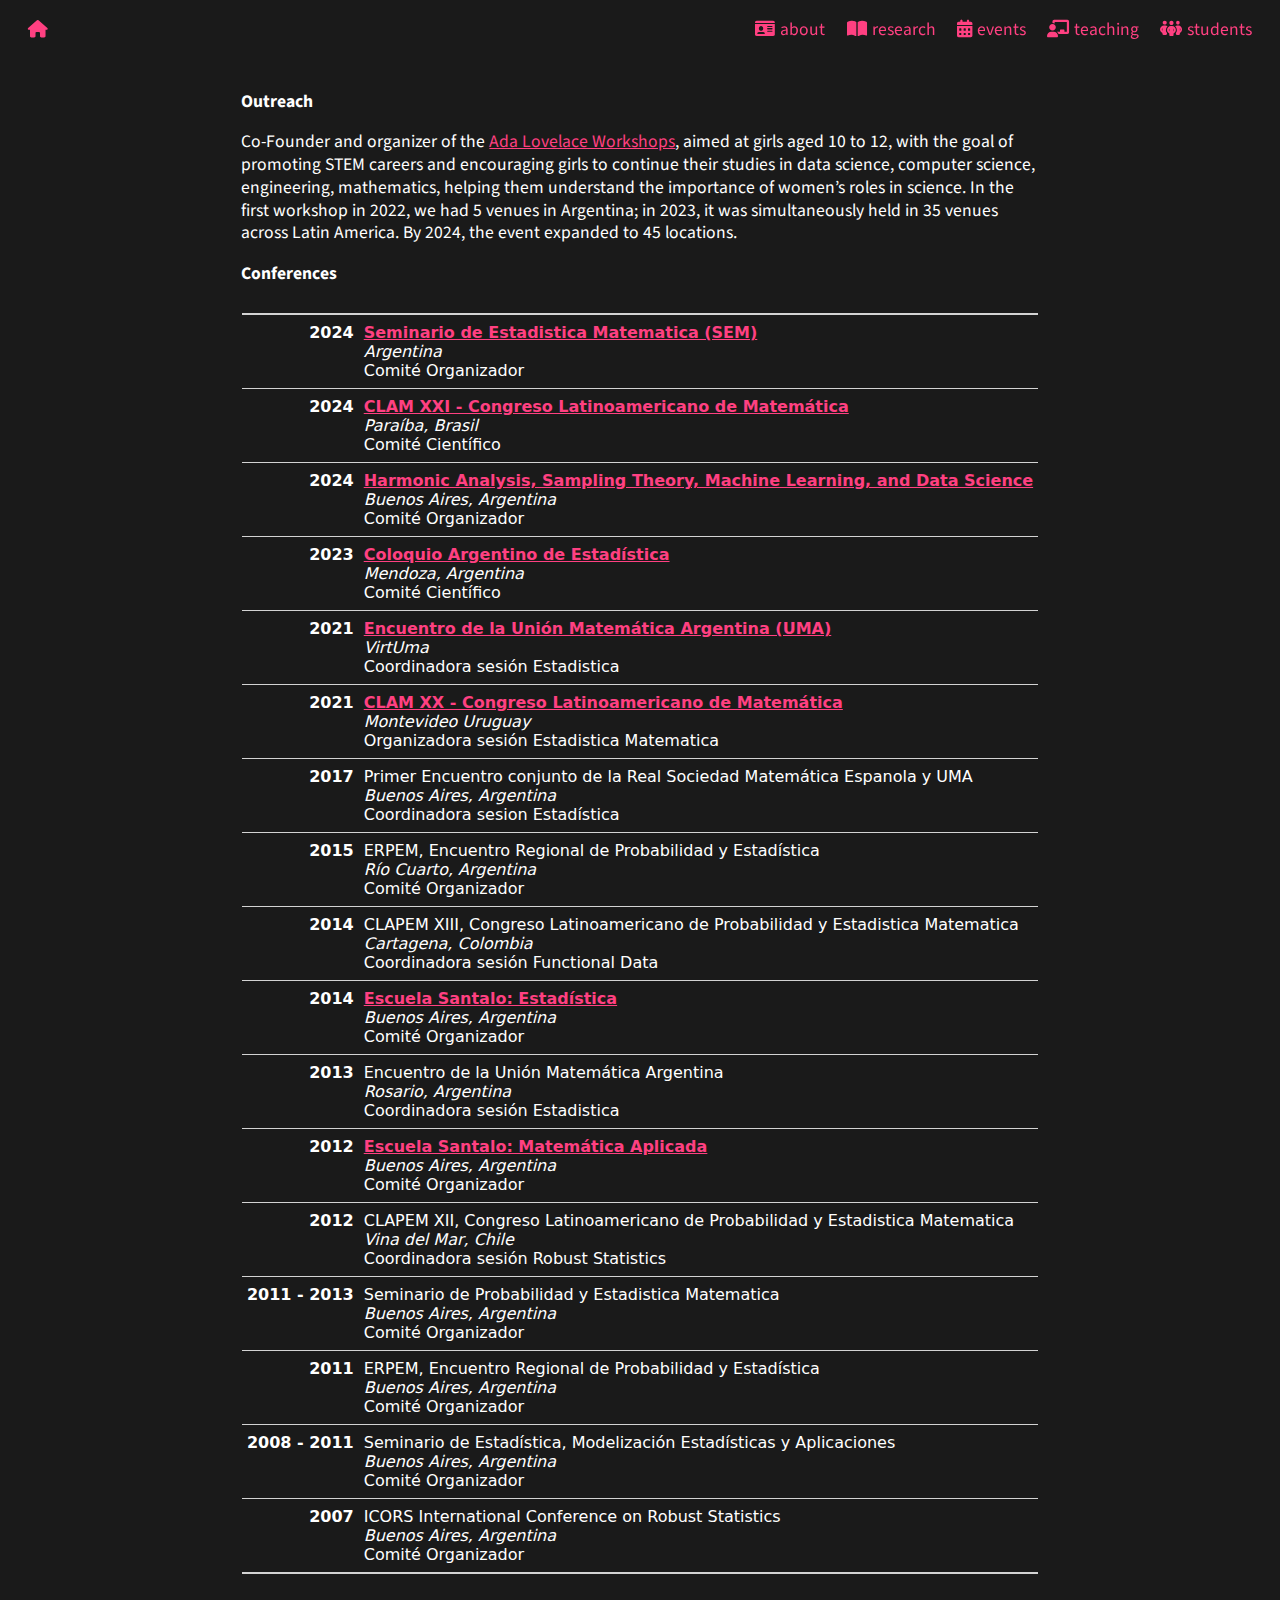
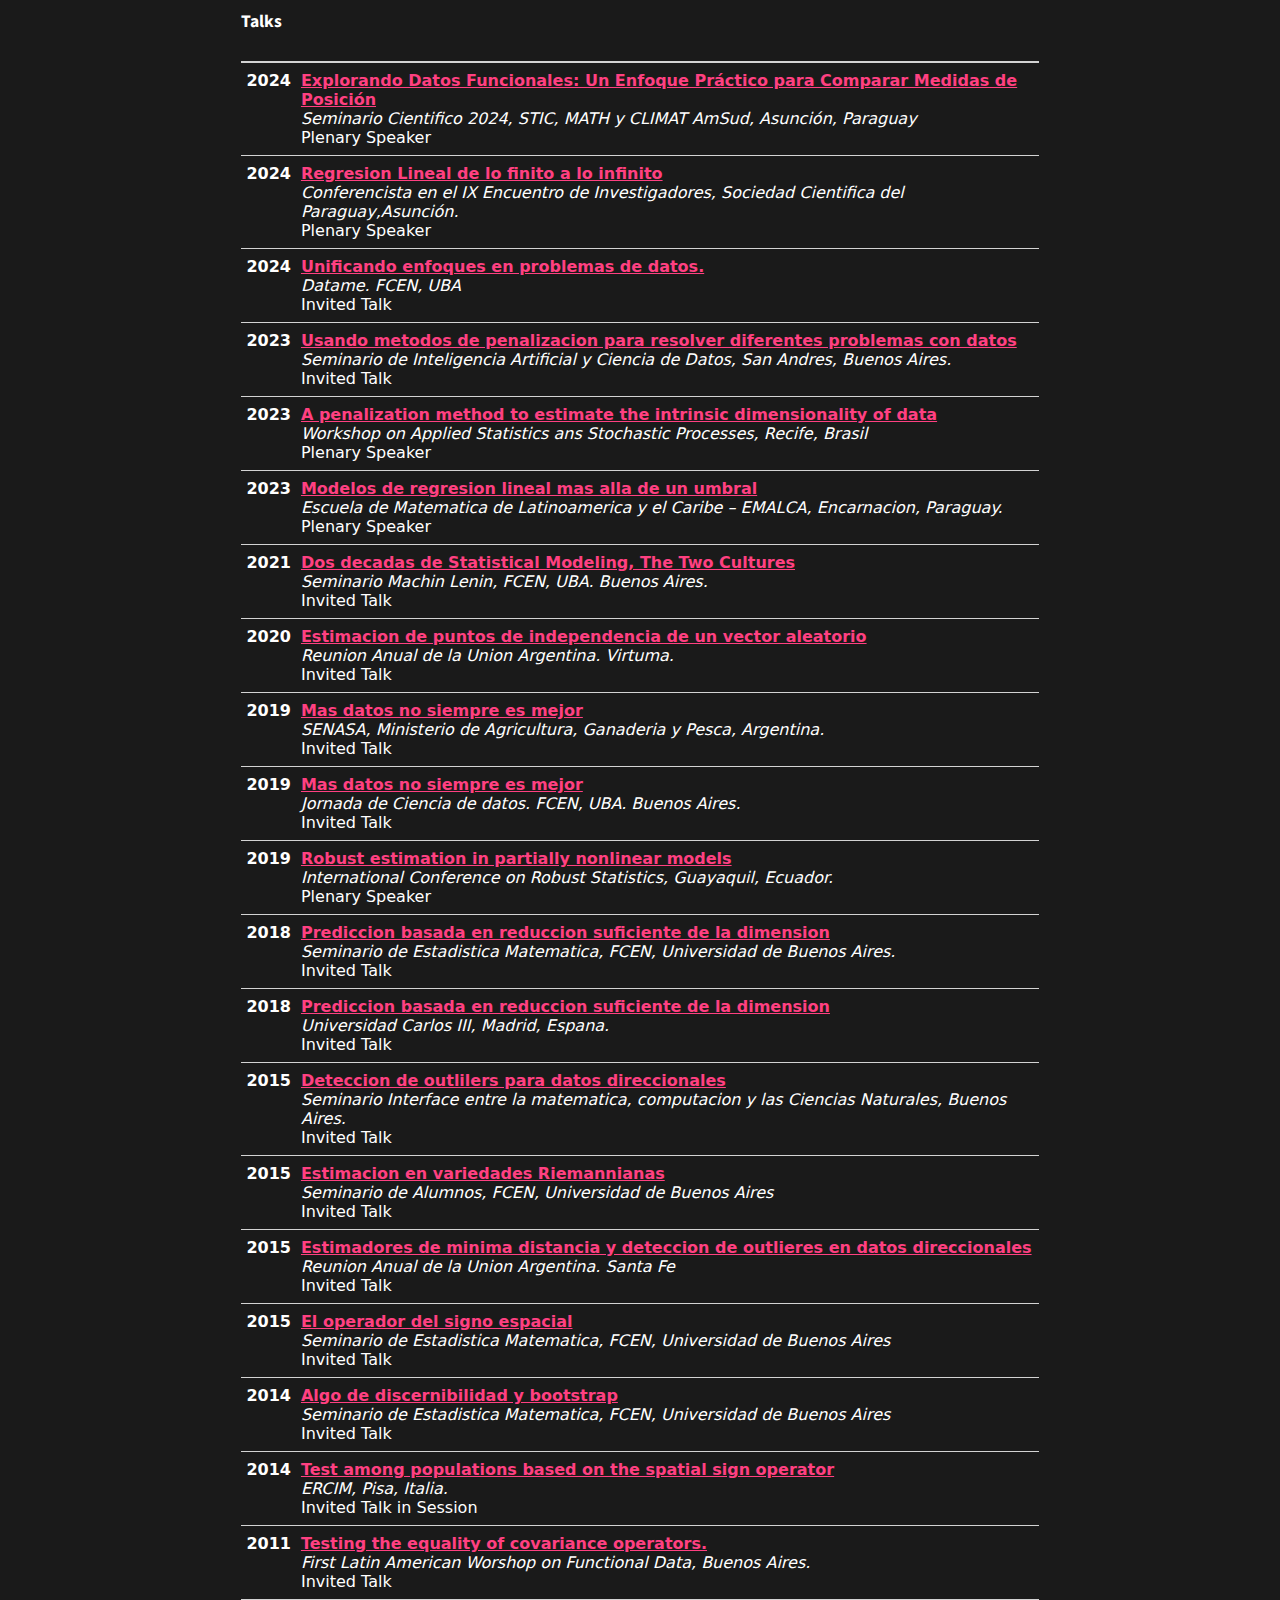
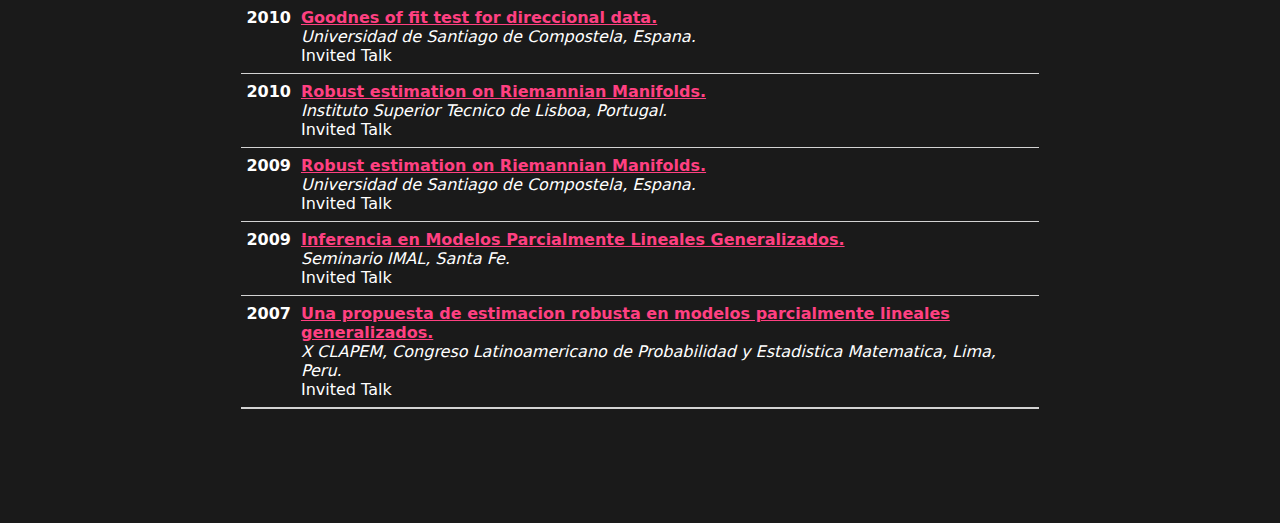
==== commit 70ffbeb4: "Add files via upload" ====
--- a/events.html
+++ b/events.html
@@ -2,12 +2,12 @@
 <html xmlns="http://www.w3.org/1999/xhtml" lang="en" xml:lang="en"><head>
 
 <meta charset="utf-8">
-<meta name="generator" content="quarto-1.3.450">
+<meta name="generator" content="quarto-1.5.57">
 
 <meta name="viewport" content="width=device-width, initial-scale=1.0, user-scalable=yes">
 
 
-<title></title>
+<title>events</title>
 <style>
 code{white-space: pre-wrap;}
 span.smallcaps{font-variant: small-caps;}
@@ -45,6 +45,7 @@
     "search-more-match-text": "more match in this document",
     "search-more-matches-text": "more matches in this document",
     "search-clear-button-title": "Clear",
+    "search-text-placeholder": "",
     "search-detached-cancel-button-title": "Cancel",
     "search-submit-button-title": "Submit",
     "search-label": "Search"
@@ -58,43 +59,43 @@
 
 <div id="quarto-search-results"></div>
   <header id="quarto-header" class="headroom fixed-top">
-    <nav class="navbar navbar-expand-lg navbar-dark ">
+    <nav class="navbar navbar-expand-lg " data-bs-theme="dark">
       <div class="navbar-container container-fluid">
-          <button class="navbar-toggler" type="button" data-bs-toggle="collapse" data-bs-target="#navbarCollapse" aria-controls="navbarCollapse" aria-expanded="false" aria-label="Toggle navigation" onclick="if (window.quartoToggleHeadroom) { window.quartoToggleHeadroom(); }">
+          <button class="navbar-toggler" type="button" data-bs-toggle="collapse" data-bs-target="#navbarCollapse" aria-controls="navbarCollapse" role="menu" aria-expanded="false" aria-label="Toggle navigation" onclick="if (window.quartoToggleHeadroom) { window.quartoToggleHeadroom(); }">
   <span class="navbar-toggler-icon"></span>
 </button>
           <div class="collapse navbar-collapse" id="navbarCollapse">
             <ul class="navbar-nav navbar-nav-scroll me-auto">
   <li class="nav-item">
-    <a class="nav-link" href="./index.html" rel="" target="">
- <span class="menu-text"><i class="fa-solid fa-home" aria-label="home"></i></span></a>
+    <a class="nav-link" href="./index.html"> 
+<span class="menu-text"><i class="fa-solid fa-home" aria-label="home"></i></span></a>
   </li>  
 </ul>
             <ul class="navbar-nav navbar-nav-scroll ms-auto">
   <li class="nav-item">
-    <a class="nav-link" href="./vita.html" rel="" target="">
- <span class="menu-text"><i class="fa-solid fa-id-card" aria-label="id-card"></i> about</span></a>
+    <a class="nav-link" href="./vita.html"> 
+<span class="menu-text"><i class="fa-solid fa-id-card" aria-label="id-card"></i> about</span></a>
   </li>  
   <li class="nav-item">
-    <a class="nav-link" href="./research.html" rel="" target="">
- <span class="menu-text"><i class="fa-solid fa-book-open" aria-label="book-open"></i> research</span></a>
+    <a class="nav-link" href="./research.html"> 
+<span class="menu-text"><i class="fa-solid fa-book-open" aria-label="book-open"></i> research</span></a>
   </li>  
   <li class="nav-item">
-    <a class="nav-link active" href="./events.html" rel="" target="" aria-current="page">
- <span class="menu-text"><i class="fa-solid fa-calendar-alt" aria-label="calendar-alt"></i> events</span></a>
+    <a class="nav-link active" href="./events.html" aria-current="page"> 
+<span class="menu-text"><i class="fa-solid fa-calendar-alt" aria-label="calendar-alt"></i> events</span></a>
   </li>  
   <li class="nav-item">
-    <a class="nav-link" href="./teaching.html" rel="" target="">
- <span class="menu-text"><i class="fa-solid fa-chalkboard-user" aria-label="chalkboard-user"></i> teaching</span></a>
+    <a class="nav-link" href="./teaching.html"> 
+<span class="menu-text"><i class="fa-solid fa-chalkboard-user" aria-label="chalkboard-user"></i> teaching</span></a>
   </li>  
   <li class="nav-item">
-    <a class="nav-link" href="./students.html" rel="" target="">
- <span class="menu-text"><i class="fa-solid fa-people-group" aria-label="people-group"></i> students</span></a>
+    <a class="nav-link" href="./students.html"> 
+<span class="menu-text"><i class="fa-solid fa-people-group" aria-label="people-group"></i> students</span></a>
   </li>  
 </ul>
+          </div> <!-- /navcollapse -->
             <div class="quarto-navbar-tools">
 </div>
-          </div> <!-- /navcollapse -->
       </div> <!-- /container-fluid -->
     </nav>
 </header>
@@ -108,28 +109,27 @@
 
 
 
+
 <p><strong>Outreach</strong></p>
 <p>Co-Founder and organizer of the <a href="https://www.fiq.unl.edu.ar/culturacientifica/ada-lovelace/">Ada Lovelace Workshops</a>, aimed at girls aged 10 to 12, with the goal of promoting STEM careers and encouraging girls to continue their studies in data science, computer science, engineering, mathematics, helping them understand the importance of women’s roles in science. In the first workshop in 2022, we had 5 venues in Argentina; in 2023, it was simultaneously held in 35 venues across Latin America. By 2024, the event expanded to 45 locations.</p>
 <p><strong>Conferences</strong></p>
-<div class="cell-output-display">
-
-<div id="dlftojmzdk" style="padding-left:0px;padding-right:0px;padding-top:10px;padding-bottom:10px;overflow-x:auto;overflow-y:auto;width:auto;height:auto;">
-<style>#dlftojmzdk table {
+<div id="ciiacmbtxu" style="padding-left:0px;padding-right:0px;padding-top:10px;padding-bottom:10px;overflow-x:auto;overflow-y:auto;width:auto;height:auto;">
+<style>#ciiacmbtxu table {
   font-family: system-ui, 'Segoe UI', Roboto, Helvetica, Arial, sans-serif, 'Apple Color Emoji', 'Segoe UI Emoji', 'Segoe UI Symbol', 'Noto Color Emoji';
   -webkit-font-smoothing: antialiased;
   -moz-osx-font-smoothing: grayscale;
 }
 
-#dlftojmzdk thead, #dlftojmzdk tbody, #dlftojmzdk tfoot, #dlftojmzdk tr, #dlftojmzdk td, #dlftojmzdk th {
+#ciiacmbtxu thead, #ciiacmbtxu tbody, #ciiacmbtxu tfoot, #ciiacmbtxu tr, #ciiacmbtxu td, #ciiacmbtxu th {
   border-style: none;
 }
 
-#dlftojmzdk p {
+#ciiacmbtxu p {
   margin: 0;
   padding: 0;
 }
 
-#dlftojmzdk .gt_table {
+#ciiacmbtxu .gt_table {
   display: table;
   border-collapse: collapse;
   line-height: normal;
@@ -155,12 +155,12 @@
   border-left-color: #D3D3D3;
 }
 
-#dlftojmzdk .gt_caption {
+#ciiacmbtxu .gt_caption {
   padding-top: 4px;
   padding-bottom: 4px;
 }
 
-#dlftojmzdk .gt_title {
+#ciiacmbtxu .gt_title {
   color: #FFFFFF;
   font-size: 125%;
   font-weight: initial;
@@ -172,7 +172,7 @@
   border-bottom-width: 0;
 }
 
-#dlftojmzdk .gt_subtitle {
+#ciiacmbtxu .gt_subtitle {
   color: #FFFFFF;
   font-size: 85%;
   font-weight: initial;
@@ -184,7 +184,7 @@
   border-top-width: 0;
 }
 
-#dlftojmzdk .gt_heading {
+#ciiacmbtxu .gt_heading {
   background-color: #1A1A1A;
   text-align: center;
   border-bottom-color: #1A1A1A;
@@ -196,13 +196,13 @@
   border-right-color: #D3D3D3;
 }
 
-#dlftojmzdk .gt_bottom_border {
+#ciiacmbtxu .gt_bottom_border {
   border-bottom-style: solid;
   border-bottom-width: 2px;
   border-bottom-color: #D3D3D3;
 }
 
-#dlftojmzdk .gt_col_headings {
+#ciiacmbtxu .gt_col_headings {
   border-top-style: solid;
   border-top-width: 2px;
   border-top-color: #D3D3D3;
@@ -217,7 +217,7 @@
   border-right-color: #D3D3D3;
 }
 
-#dlftojmzdk .gt_col_heading {
+#ciiacmbtxu .gt_col_heading {
   color: #FFFFFF;
   background-color: #1A1A1A;
   font-size: 100%;
@@ -237,7 +237,7 @@
   overflow-x: hidden;
 }
 
-#dlftojmzdk .gt_column_spanner_outer {
+#ciiacmbtxu .gt_column_spanner_outer {
   color: #FFFFFF;
   background-color: #1A1A1A;
   font-size: 100%;
@@ -249,15 +249,15 @@
   padding-right: 4px;
 }
 
-#dlftojmzdk .gt_column_spanner_outer:first-child {
+#ciiacmbtxu .gt_column_spanner_outer:first-child {
   padding-left: 0;
 }
 
-#dlftojmzdk .gt_column_spanner_outer:last-child {
+#ciiacmbtxu .gt_column_spanner_outer:last-child {
   padding-right: 0;
 }
 
-#dlftojmzdk .gt_column_spanner {
+#ciiacmbtxu .gt_column_spanner {
   border-bottom-style: solid;
   border-bottom-width: 2px;
   border-bottom-color: #D3D3D3;
@@ -269,11 +269,11 @@
   width: 100%;
 }
 
-#dlftojmzdk .gt_spanner_row {
+#ciiacmbtxu .gt_spanner_row {
   border-bottom-style: hidden;
 }
 
-#dlftojmzdk .gt_group_heading {
+#ciiacmbtxu .gt_group_heading {
   padding-top: 8px;
   padding-bottom: 8px;
   padding-left: 5px;
@@ -299,7 +299,7 @@
   text-align: left;
 }
 
-#dlftojmzdk .gt_empty_group_heading {
+#ciiacmbtxu .gt_empty_group_heading {
   padding: 0.5px;
   color: #FFFFFF;
   background-color: #1A1A1A;
@@ -314,15 +314,15 @@
   vertical-align: middle;
 }
 
-#dlftojmzdk .gt_from_md > :first-child {
+#ciiacmbtxu .gt_from_md > :first-child {
   margin-top: 0;
 }
 
-#dlftojmzdk .gt_from_md > :last-child {
+#ciiacmbtxu .gt_from_md > :last-child {
   margin-bottom: 0;
 }
 
-#dlftojmzdk .gt_row {
+#ciiacmbtxu .gt_row {
   padding-top: 8px;
   padding-bottom: 8px;
   padding-left: 5px;
@@ -341,7 +341,7 @@
   overflow-x: hidden;
 }
 
-#dlftojmzdk .gt_stub {
+#ciiacmbtxu .gt_stub {
   color: #FFFFFF;
   background-color: #1A1A1A;
   font-size: 100%;
@@ -354,7 +354,7 @@
   padding-right: 5px;
 }
 
-#dlftojmzdk .gt_stub_row_group {
+#ciiacmbtxu .gt_stub_row_group {
   color: #FFFFFF;
   background-color: #1A1A1A;
   font-size: 100%;
@@ -368,15 +368,15 @@
   vertical-align: top;
 }
 
-#dlftojmzdk .gt_row_group_first td {
+#ciiacmbtxu .gt_row_group_first td {
   border-top-width: 2px;
 }
 
-#dlftojmzdk .gt_row_group_first th {
+#ciiacmbtxu .gt_row_group_first th {
   border-top-width: 2px;
 }
 
-#dlftojmzdk .gt_summary_row {
+#ciiacmbtxu .gt_summary_row {
   color: #FFFFFF;
   background-color: #1A1A1A;
   text-transform: inherit;
@@ -386,16 +386,16 @@
   padding-right: 5px;
 }
 
-#dlftojmzdk .gt_first_summary_row {
+#ciiacmbtxu .gt_first_summary_row {
   border-top-style: solid;
   border-top-color: #D3D3D3;
 }
 
-#dlftojmzdk .gt_first_summary_row.thick {
+#ciiacmbtxu .gt_first_summary_row.thick {
   border-top-width: 2px;
 }
 
-#dlftojmzdk .gt_last_summary_row {
+#ciiacmbtxu .gt_last_summary_row {
   padding-top: 8px;
   padding-bottom: 8px;
   padding-left: 5px;
@@ -405,7 +405,7 @@
   border-bottom-color: #D3D3D3;
 }
 
-#dlftojmzdk .gt_grand_summary_row {
+#ciiacmbtxu .gt_grand_summary_row {
   color: #FFFFFF;
   background-color: #1A1A1A;
   text-transform: inherit;
@@ -415,7 +415,7 @@
   padding-right: 5px;
 }
 
-#dlftojmzdk .gt_first_grand_summary_row {
+#ciiacmbtxu .gt_first_grand_summary_row {
   padding-top: 8px;
   padding-bottom: 8px;
   padding-left: 5px;
@@ -425,7 +425,7 @@
   border-top-color: #D3D3D3;
 }
 
-#dlftojmzdk .gt_last_grand_summary_row_top {
+#ciiacmbtxu .gt_last_grand_summary_row_top {
   padding-top: 8px;
   padding-bottom: 8px;
   padding-left: 5px;
@@ -435,11 +435,11 @@
   border-bottom-color: #D3D3D3;
 }
 
-#dlftojmzdk .gt_striped {
+#ciiacmbtxu .gt_striped {
   background-color: rgba(128, 128, 128, 0.05);
 }
 
-#dlftojmzdk .gt_table_body {
+#ciiacmbtxu .gt_table_body {
   border-top-style: solid;
   border-top-width: 2px;
   border-top-color: #D3D3D3;
@@ -448,7 +448,7 @@
   border-bottom-color: #D3D3D3;
 }
 
-#dlftojmzdk .gt_footnotes {
+#ciiacmbtxu .gt_footnotes {
   color: #FFFFFF;
   background-color: #1A1A1A;
   border-bottom-style: none;
@@ -462,7 +462,7 @@
   border-right-color: #D3D3D3;
 }
 
-#dlftojmzdk .gt_footnote {
+#ciiacmbtxu .gt_footnote {
   margin: 0px;
   font-size: 90%;
   padding-top: 4px;
@@ -471,7 +471,7 @@
   padding-right: 5px;
 }
 
-#dlftojmzdk .gt_sourcenotes {
+#ciiacmbtxu .gt_sourcenotes {
   color: #FFFFFF;
   background-color: #1A1A1A;
   border-bottom-style: none;
@@ -485,7 +485,7 @@
   border-right-color: #D3D3D3;
 }
 
-#dlftojmzdk .gt_sourcenote {
+#ciiacmbtxu .gt_sourcenote {
   font-size: 90%;
   padding-top: 4px;
   padding-bottom: 4px;
@@ -493,167 +493,159 @@
   padding-right: 5px;
 }
 
-#dlftojmzdk .gt_left {
+#ciiacmbtxu .gt_left {
   text-align: left;
 }
 
-#dlftojmzdk .gt_center {
+#ciiacmbtxu .gt_center {
   text-align: center;
 }
 
-#dlftojmzdk .gt_right {
+#ciiacmbtxu .gt_right {
   text-align: right;
   font-variant-numeric: tabular-nums;
 }
 
-#dlftojmzdk .gt_font_normal {
+#ciiacmbtxu .gt_font_normal {
   font-weight: normal;
 }
 
-#dlftojmzdk .gt_font_bold {
+#ciiacmbtxu .gt_font_bold {
   font-weight: bold;
 }
 
-#dlftojmzdk .gt_font_italic {
+#ciiacmbtxu .gt_font_italic {
   font-style: italic;
 }
 
-#dlftojmzdk .gt_super {
+#ciiacmbtxu .gt_super {
   font-size: 65%;
 }
 
-#dlftojmzdk .gt_footnote_marks {
+#ciiacmbtxu .gt_footnote_marks {
   font-size: 75%;
   vertical-align: 0.4em;
   position: initial;
 }
 
-#dlftojmzdk .gt_asterisk {
+#ciiacmbtxu .gt_asterisk {
   font-size: 100%;
   vertical-align: 0;
 }
 
-#dlftojmzdk .gt_indent_1 {
+#ciiacmbtxu .gt_indent_1 {
   text-indent: 5px;
 }
 
-#dlftojmzdk .gt_indent_2 {
+#ciiacmbtxu .gt_indent_2 {
   text-indent: 10px;
 }
 
-#dlftojmzdk .gt_indent_3 {
+#ciiacmbtxu .gt_indent_3 {
   text-indent: 15px;
 }
 
-#dlftojmzdk .gt_indent_4 {
+#ciiacmbtxu .gt_indent_4 {
   text-indent: 20px;
 }
 
-#dlftojmzdk .gt_indent_5 {
+#ciiacmbtxu .gt_indent_5 {
   text-indent: 25px;
 }
 </style>
-<table class="gt_table" style="table-layout: fixed;; width: 0px" data-quarto-disable-processing="false" data-quarto-bootstrap="false">
-  <colgroup>
-    <col style="width:50px;">
-    <col style="width:600px;">
-  </colgroup>
-  
-  <tbody class="gt_table_body">
-    <tr><td headers="year" class="gt_row gt_right" style="vertical-align: top; font-weight: bold;"><div data-qmd="2024"><div class="gt_from_md"><p>2024</p>
-</div></div></td>
-<td headers="paper" class="gt_row gt_left"><div data-qmd="[**Seminario de Estadistica Matematica (SEM)**](https://sem2024.my.canva.site/)<br />*Argentina*<br />Comité Organizador<br />"><div class="gt_from_md"><p><a href="https://sem2024.my.canva.site/"><strong>Seminario de Estadistica Matematica (SEM)</strong></a><br><em>Argentina</em><br>Comité Organizador<br></p>
-</div></div></td></tr>
-    <tr><td headers="year" class="gt_row gt_right" style="vertical-align: top; font-weight: bold;"><div data-qmd="2024"><div class="gt_from_md"><p>2024</p>
-</div></div></td>
-<td headers="paper" class="gt_row gt_left"><div data-qmd="[**CLAM XXI - Congreso Latinoamericano de Matemática**](http://www.mat.ufpb.br/clam/)<br />*Paraíba, Brasil*<br />Comité Científico<br />"><div class="gt_from_md"><p><a href="http://www.mat.ufpb.br/clam/"><strong>CLAM XXI - Congreso Latinoamericano de Matemática</strong></a><br><em>Paraíba, Brasil</em><br>Comité Científico<br></p>
-</div></div></td></tr>
-    <tr><td headers="year" class="gt_row gt_right" style="vertical-align: top; font-weight: bold;"><div data-qmd="2024"><div class="gt_from_md"><p>2024</p>
-</div></div></td>
-<td headers="paper" class="gt_row gt_left"><div data-qmd="[**Harmonic Analysis, Sampling Theory, Machine Learning, and Data Science**](https://sites.google.com/view/santalo-school-2024/home)<br />*Buenos Aires, Argentina*<br />Comité Organizador<br />"><div class="gt_from_md"><p><a href="https://sites.google.com/view/santalo-school-2024/home"><strong>Harmonic Analysis, Sampling Theory, Machine Learning, and Data Science</strong></a><br><em>Buenos Aires, Argentina</em><br>Comité Organizador<br></p>
-</div></div></td></tr>
-    <tr><td headers="year" class="gt_row gt_right" style="vertical-align: top; font-weight: bold;"><div data-qmd="2023"><div class="gt_from_md"><p>2023</p>
-</div></div></td>
-<td headers="paper" class="gt_row gt_left"><div data-qmd="[**Coloquio Argentino de Estadística**](https://sites.google.com/view/lcaeviiijee/inicio?authuser=0)<br />*Mendoza, Argentina*<br />Comité Científico<br />"><div class="gt_from_md"><p><a href="https://sites.google.com/view/lcaeviiijee/inicio?authuser=0"><strong>Coloquio Argentino de Estadística</strong></a><br><em>Mendoza, Argentina</em><br>Comité Científico<br></p>
-</div></div></td></tr>
-    <tr><td headers="year" class="gt_row gt_right" style="vertical-align: top; font-weight: bold;"><div data-qmd="2021"><div class="gt_from_md"><p>2021</p>
-</div></div></td>
-<td headers="paper" class="gt_row gt_left"><div data-qmd="[**Encuentro de la Unión Matemática Argentina (UMA)**](https://union-matematica.org.ar/virtuma2021)<br />*VirtUma*<br />Coordinadora sesión Estadistica<br />"><div class="gt_from_md"><p><a href="https://union-matematica.org.ar/virtuma2021"><strong>Encuentro de la Unión Matemática Argentina (UMA)</strong></a><br><em>VirtUma</em><br>Coordinadora sesión Estadistica<br></p>
-</div></div></td></tr>
-    <tr><td headers="year" class="gt_row gt_right" style="vertical-align: top; font-weight: bold;"><div data-qmd="2021"><div class="gt_from_md"><p>2021</p>
-</div></div></td>
-<td headers="paper" class="gt_row gt_left"><div data-qmd="[**CLAM XX - Congreso Latinoamericano de Matemática**](https://clam2021.cmat.edu.uy/)<br />*Montevideo Uruguay*<br />Organizadora sesión Estadistica Matematica<br />"><div class="gt_from_md"><p><a href="https://clam2021.cmat.edu.uy/"><strong>CLAM XX - Congreso Latinoamericano de Matemática</strong></a><br><em>Montevideo Uruguay</em><br>Organizadora sesión Estadistica Matematica<br></p>
-</div></div></td></tr>
-    <tr><td headers="year" class="gt_row gt_right" style="vertical-align: top; font-weight: bold;"><div data-qmd="2017"><div class="gt_from_md"><p>2017</p>
-</div></div></td>
-<td headers="paper" class="gt_row gt_left"><div data-qmd="Primer Encuentro conjunto de la Real Sociedad Matemática Espanola y UMA<br />*Buenos Aires, Argentina*<br />Coordinadora sesion Estadística<br />"><div class="gt_from_md"><p>Primer Encuentro conjunto de la Real Sociedad Matemática Espanola y UMA<br><em>Buenos Aires, Argentina</em><br>Coordinadora sesion Estadística<br></p>
-</div></div></td></tr>
-    <tr><td headers="year" class="gt_row gt_right" style="vertical-align: top; font-weight: bold;"><div data-qmd="2015"><div class="gt_from_md"><p>2015</p>
-</div></div></td>
-<td headers="paper" class="gt_row gt_left"><div data-qmd="ERPEM, Encuentro Regional de Probabilidad y Estadística<br />*Río Cuarto, Argentina*<br />Comité Organizador<br />"><div class="gt_from_md"><p>ERPEM, Encuentro Regional de Probabilidad y Estadística<br><em>Río Cuarto, Argentina</em><br>Comité Organizador<br></p>
-</div></div></td></tr>
-    <tr><td headers="year" class="gt_row gt_right" style="vertical-align: top; font-weight: bold;"><div data-qmd="2014"><div class="gt_from_md"><p>2014</p>
-</div></div></td>
-<td headers="paper" class="gt_row gt_left"><div data-qmd="CLAPEM XIII, Congreso Latinoamericano de Probabilidad y Estadistica Matematica<br />*Cartagena, Colombia*<br />Coordinadora sesión Functional Data<br />"><div class="gt_from_md"><p>CLAPEM XIII, Congreso Latinoamericano de Probabilidad y Estadistica Matematica<br><em>Cartagena, Colombia</em><br>Coordinadora sesión Functional Data<br></p>
-</div></div></td></tr>
-    <tr><td headers="year" class="gt_row gt_right" style="vertical-align: top; font-weight: bold;"><div data-qmd="2014"><div class="gt_from_md"><p>2014</p>
-</div></div></td>
-<td headers="paper" class="gt_row gt_left"><div data-qmd="[**Escuela Santalo: Estadística**](http://mate.dm.uba.ar/~drodrig/esantalo2014/)<br />*Buenos Aires, Argentina*<br />Comité Organizador<br />"><div class="gt_from_md"><p><a href="http://mate.dm.uba.ar/~drodrig/esantalo2014/"><strong>Escuela Santalo: Estadística</strong></a><br><em>Buenos Aires, Argentina</em><br>Comité Organizador<br></p>
-</div></div></td></tr>
-    <tr><td headers="year" class="gt_row gt_right" style="vertical-align: top; font-weight: bold;"><div data-qmd="2013"><div class="gt_from_md"><p>2013</p>
-</div></div></td>
-<td headers="paper" class="gt_row gt_left"><div data-qmd="Encuentro de la Unión Matemática Argentina<br />*Rosario, Argentina*<br />Coordinadora sesión  Estadistica<br />"><div class="gt_from_md"><p>Encuentro de la Unión Matemática Argentina<br><em>Rosario, Argentina</em><br>Coordinadora sesión  Estadistica<br></p>
-</div></div></td></tr>
-    <tr><td headers="year" class="gt_row gt_right" style="vertical-align: top; font-weight: bold;"><div data-qmd="2012"><div class="gt_from_md"><p>2012</p>
-</div></div></td>
-<td headers="paper" class="gt_row gt_left"><div data-qmd="[**Escuela Santalo: Matemática Aplicada**](http://mate.dm.uba.ar/~esantalo5/principal.html)<br />*Buenos Aires, Argentina*<br />Comité Organizador<br />"><div class="gt_from_md"><p><a href="http://mate.dm.uba.ar/~esantalo5/principal.html"><strong>Escuela Santalo: Matemática Aplicada</strong></a><br><em>Buenos Aires, Argentina</em><br>Comité Organizador<br></p>
-</div></div></td></tr>
-    <tr><td headers="year" class="gt_row gt_right" style="vertical-align: top; font-weight: bold;"><div data-qmd="2012"><div class="gt_from_md"><p>2012</p>
-</div></div></td>
-<td headers="paper" class="gt_row gt_left"><div data-qmd="CLAPEM XII, Congreso Latinoamericano de Probabilidad y Estadistica Matematica<br />*Vina del Mar, Chile*<br />Coordinadora sesión Robust Statistics<br />"><div class="gt_from_md"><p>CLAPEM XII, Congreso Latinoamericano de Probabilidad y Estadistica Matematica<br><em>Vina del Mar, Chile</em><br>Coordinadora sesión Robust Statistics<br></p>
-</div></div></td></tr>
-    <tr><td headers="year" class="gt_row gt_right" style="vertical-align: top; font-weight: bold;"><div data-qmd="2011 - 2013"><div class="gt_from_md"><p>2011 - 2013</p>
-</div></div></td>
-<td headers="paper" class="gt_row gt_left"><div data-qmd="Seminario de Probabilidad y  Estadistica Matematica<br />*Buenos Aires, Argentina*<br />Comité Organizador<br />"><div class="gt_from_md"><p>Seminario de Probabilidad y  Estadistica Matematica<br><em>Buenos Aires, Argentina</em><br>Comité Organizador<br></p>
-</div></div></td></tr>
-    <tr><td headers="year" class="gt_row gt_right" style="vertical-align: top; font-weight: bold;"><div data-qmd="2011"><div class="gt_from_md"><p>2011</p>
-</div></div></td>
-<td headers="paper" class="gt_row gt_left"><div data-qmd="ERPEM, Encuentro Regional de Probabilidad y Estadística<br />*Buenos Aires, Argentina*<br />Comité Organizador<br />"><div class="gt_from_md"><p>ERPEM, Encuentro Regional de Probabilidad y Estadística<br><em>Buenos Aires, Argentina</em><br>Comité Organizador<br></p>
-</div></div></td></tr>
-    <tr><td headers="year" class="gt_row gt_right" style="vertical-align: top; font-weight: bold;"><div data-qmd="2008 - 2011"><div class="gt_from_md"><p>2008 - 2011</p>
-</div></div></td>
-<td headers="paper" class="gt_row gt_left"><div data-qmd="Seminario de Estadística, Modelización Estadísticas y Aplicaciones<br />*Buenos Aires, Argentina*<br />Comité Organizador<br />"><div class="gt_from_md"><p>Seminario de Estadística, Modelización Estadísticas y Aplicaciones<br><em>Buenos Aires, Argentina</em><br>Comité Organizador<br></p>
-</div></div></td></tr>
-    <tr><td headers="year" class="gt_row gt_right" style="vertical-align: top; font-weight: bold;"><div data-qmd="2007"><div class="gt_from_md"><p>2007</p>
-</div></div></td>
-<td headers="paper" class="gt_row gt_left"><div data-qmd="ICORS International Conference on Robust Statistics<br />*Buenos Aires, Argentina*<br />Comité Organizador<br />"><div class="gt_from_md"><p>ICORS International Conference on Robust Statistics<br><em>Buenos Aires, Argentina</em><br>Comité Organizador<br></p>
-</div></div></td></tr>
-  </tbody>
-  
-  
+
+<table class="gt_table caption-top table" data-quarto-postprocess="true" data-quarto-disable-processing="false" data-quarto-bootstrap="false">
+<tbody class="gt_table_body">
+<tr class="odd">
+<td class="gt_row gt_right" headers="year" style="vertical-align: top; font-weight: bold"><p>2024</p></td>
+<td class="gt_row gt_left" headers="paper"><p><a href="https://sem2024.my.canva.site/"><strong>Seminario de Estadistica Matematica (SEM)</strong></a><br><em>Argentina</em><br>Comité Organizador<br></p></td>
+</tr>
+<tr class="even">
+<td class="gt_row gt_right" headers="year" style="vertical-align: top; font-weight: bold"><p>2024</p></td>
+<td class="gt_row gt_left" headers="paper"><p><a href="http://www.mat.ufpb.br/clam/"><strong>CLAM XXI - Congreso Latinoamericano de Matemática</strong></a><br><em>Paraíba, Brasil</em><br>Comité Científico<br></p></td>
+</tr>
+<tr class="odd">
+<td class="gt_row gt_right" headers="year" style="vertical-align: top; font-weight: bold"><p>2024</p></td>
+<td class="gt_row gt_left" headers="paper"><p><a href="https://sites.google.com/view/santalo-school-2024/home"><strong>Harmonic Analysis, Sampling Theory, Machine Learning, and Data Science</strong></a><br><em>Buenos Aires, Argentina</em><br>Comité Organizador<br></p></td>
+</tr>
+<tr class="even">
+<td class="gt_row gt_right" headers="year" style="vertical-align: top; font-weight: bold"><p>2023</p></td>
+<td class="gt_row gt_left" headers="paper"><p><a href="https://sites.google.com/view/lcaeviiijee/inicio?authuser=0"><strong>Coloquio Argentino de Estadística</strong></a><br><em>Mendoza, Argentina</em><br>Comité Científico<br></p></td>
+</tr>
+<tr class="odd">
+<td class="gt_row gt_right" headers="year" style="vertical-align: top; font-weight: bold"><p>2021</p></td>
+<td class="gt_row gt_left" headers="paper"><p><a href="https://union-matematica.org.ar/virtuma2021"><strong>Encuentro de la Unión Matemática Argentina (UMA)</strong></a><br><em>VirtUma</em><br>Coordinadora sesión Estadistica<br></p></td>
+</tr>
+<tr class="even">
+<td class="gt_row gt_right" headers="year" style="vertical-align: top; font-weight: bold"><p>2021</p></td>
+<td class="gt_row gt_left" headers="paper"><p><a href="https://clam2021.cmat.edu.uy/"><strong>CLAM XX - Congreso Latinoamericano de Matemática</strong></a><br><em>Montevideo Uruguay</em><br>Organizadora sesión Estadistica Matematica<br></p></td>
+</tr>
+<tr class="odd">
+<td class="gt_row gt_right" headers="year" style="vertical-align: top; font-weight: bold"><p>2017</p></td>
+<td class="gt_row gt_left" headers="paper"><p>Primer Encuentro conjunto de la Real Sociedad Matemática Espanola y UMA<br><em>Buenos Aires, Argentina</em><br>Coordinadora sesion Estadística<br></p></td>
+</tr>
+<tr class="even">
+<td class="gt_row gt_right" headers="year" style="vertical-align: top; font-weight: bold"><p>2015</p></td>
+<td class="gt_row gt_left" headers="paper"><p>ERPEM, Encuentro Regional de Probabilidad y Estadística<br><em>Río Cuarto, Argentina</em><br>Comité Organizador<br></p></td>
+</tr>
+<tr class="odd">
+<td class="gt_row gt_right" headers="year" style="vertical-align: top; font-weight: bold"><p>2014</p></td>
+<td class="gt_row gt_left" headers="paper"><p>CLAPEM XIII, Congreso Latinoamericano de Probabilidad y Estadistica Matematica<br><em>Cartagena, Colombia</em><br>Coordinadora sesión Functional Data<br></p></td>
+</tr>
+<tr class="even">
+<td class="gt_row gt_right" headers="year" style="vertical-align: top; font-weight: bold"><p>2014</p></td>
+<td class="gt_row gt_left" headers="paper"><p><a href="http://mate.dm.uba.ar/~drodrig/esantalo2014/"><strong>Escuela Santalo: Estadística</strong></a><br><em>Buenos Aires, Argentina</em><br>Comité Organizador<br></p></td>
+</tr>
+<tr class="odd">
+<td class="gt_row gt_right" headers="year" style="vertical-align: top; font-weight: bold"><p>2013</p></td>
+<td class="gt_row gt_left" headers="paper"><p>Encuentro de la Unión Matemática Argentina<br><em>Rosario, Argentina</em><br>Coordinadora sesión Estadistica<br></p></td>
+</tr>
+<tr class="even">
+<td class="gt_row gt_right" headers="year" style="vertical-align: top; font-weight: bold"><p>2012</p></td>
+<td class="gt_row gt_left" headers="paper"><p><a href="http://mate.dm.uba.ar/~esantalo5/principal.html"><strong>Escuela Santalo: Matemática Aplicada</strong></a><br><em>Buenos Aires, Argentina</em><br>Comité Organizador<br></p></td>
+</tr>
+<tr class="odd">
+<td class="gt_row gt_right" headers="year" style="vertical-align: top; font-weight: bold"><p>2012</p></td>
+<td class="gt_row gt_left" headers="paper"><p>CLAPEM XII, Congreso Latinoamericano de Probabilidad y Estadistica Matematica<br><em>Vina del Mar, Chile</em><br>Coordinadora sesión Robust Statistics<br></p></td>
+</tr>
+<tr class="even">
+<td class="gt_row gt_right" headers="year" style="vertical-align: top; font-weight: bold"><p>2011 - 2013</p></td>
+<td class="gt_row gt_left" headers="paper"><p>Seminario de Probabilidad y Estadistica Matematica<br><em>Buenos Aires, Argentina</em><br>Comité Organizador<br></p></td>
+</tr>
+<tr class="odd">
+<td class="gt_row gt_right" headers="year" style="vertical-align: top; font-weight: bold"><p>2011</p></td>
+<td class="gt_row gt_left" headers="paper"><p>ERPEM, Encuentro Regional de Probabilidad y Estadística<br><em>Buenos Aires, Argentina</em><br>Comité Organizador<br></p></td>
+</tr>
+<tr class="even">
+<td class="gt_row gt_right" headers="year" style="vertical-align: top; font-weight: bold"><p>2008 - 2011</p></td>
+<td class="gt_row gt_left" headers="paper"><p>Seminario de Estadística, Modelización Estadísticas y Aplicaciones<br><em>Buenos Aires, Argentina</em><br>Comité Organizador<br></p></td>
+</tr>
+<tr class="odd">
+<td class="gt_row gt_right" headers="year" style="vertical-align: top; font-weight: bold"><p>2007</p></td>
+<td class="gt_row gt_left" headers="paper"><p>ICORS International Conference on Robust Statistics<br><em>Buenos Aires, Argentina</em><br>Comité Organizador<br></p></td>
+</tr>
+</tbody>
 </table>
-</div>
+
 </div>
 <p><strong>Talks</strong></p>
-<div class="cell-output-display">
-
-<div id="ebxdziygov" style="padding-left:0px;padding-right:0px;padding-top:10px;padding-bottom:10px;overflow-x:auto;overflow-y:auto;width:auto;height:auto;">
-<style>#ebxdziygov table {
+<div id="fxsqflnjgp" style="padding-left:0px;padding-right:0px;padding-top:10px;padding-bottom:10px;overflow-x:auto;overflow-y:auto;width:auto;height:auto;">
+<style>#fxsqflnjgp table {
   font-family: system-ui, 'Segoe UI', Roboto, Helvetica, Arial, sans-serif, 'Apple Color Emoji', 'Segoe UI Emoji', 'Segoe UI Symbol', 'Noto Color Emoji';
   -webkit-font-smoothing: antialiased;
   -moz-osx-font-smoothing: grayscale;
 }
 
-#ebxdziygov thead, #ebxdziygov tbody, #ebxdziygov tfoot, #ebxdziygov tr, #ebxdziygov td, #ebxdziygov th {
+#fxsqflnjgp thead, #fxsqflnjgp tbody, #fxsqflnjgp tfoot, #fxsqflnjgp tr, #fxsqflnjgp td, #fxsqflnjgp th {
   border-style: none;
 }
 
-#ebxdziygov p {
+#fxsqflnjgp p {
   margin: 0;
   padding: 0;
 }
 
-#ebxdziygov .gt_table {
+#fxsqflnjgp .gt_table {
   display: table;
   border-collapse: collapse;
   line-height: normal;
@@ -679,12 +671,12 @@
   border-left-color: #D3D3D3;
 }
 
-#ebxdziygov .gt_caption {
+#fxsqflnjgp .gt_caption {
   padding-top: 4px;
   padding-bottom: 4px;
 }
 
-#ebxdziygov .gt_title {
+#fxsqflnjgp .gt_title {
   color: #FFFFFF;
   font-size: 125%;
   font-weight: initial;
@@ -696,7 +688,7 @@
   border-bottom-width: 0;
 }
 
-#ebxdziygov .gt_subtitle {
+#fxsqflnjgp .gt_subtitle {
   color: #FFFFFF;
   font-size: 85%;
   font-weight: initial;
@@ -708,7 +700,7 @@
   border-top-width: 0;
 }
 
-#ebxdziygov .gt_heading {
+#fxsqflnjgp .gt_heading {
   background-color: #1A1A1A;
   text-align: center;
   border-bottom-color: #1A1A1A;
@@ -720,13 +712,13 @@
   border-right-color: #D3D3D3;
 }
 
-#ebxdziygov .gt_bottom_border {
+#fxsqflnjgp .gt_bottom_border {
   border-bottom-style: solid;
   border-bottom-width: 2px;
   border-bottom-color: #D3D3D3;
 }
 
-#ebxdziygov .gt_col_headings {
+#fxsqflnjgp .gt_col_headings {
   border-top-style: solid;
   border-top-width: 2px;
   border-top-color: #D3D3D3;
@@ -741,7 +733,7 @@
   border-right-color: #D3D3D3;
 }
 
-#ebxdziygov .gt_col_heading {
+#fxsqflnjgp .gt_col_heading {
   color: #FFFFFF;
   background-color: #1A1A1A;
   font-size: 100%;
@@ -761,7 +753,7 @@
   overflow-x: hidden;
 }
 
-#ebxdziygov .gt_column_spanner_outer {
+#fxsqflnjgp .gt_column_spanner_outer {
   color: #FFFFFF;
   background-color: #1A1A1A;
   font-size: 100%;
@@ -773,15 +765,15 @@
   padding-right: 4px;
 }
 
-#ebxdziygov .gt_column_spanner_outer:first-child {
+#fxsqflnjgp .gt_column_spanner_outer:first-child {
   padding-left: 0;
 }
 
-#ebxdziygov .gt_column_spanner_outer:last-child {
+#fxsqflnjgp .gt_column_spanner_outer:last-child {
   padding-right: 0;
 }
 
-#ebxdziygov .gt_column_spanner {
+#fxsqflnjgp .gt_column_spanner {
   border-bottom-style: solid;
   border-bottom-width: 2px;
   border-bottom-color: #D3D3D3;
@@ -793,11 +785,11 @@
   width: 100%;
 }
 
-#ebxdziygov .gt_spanner_row {
+#fxsqflnjgp .gt_spanner_row {
   border-bottom-style: hidden;
 }
 
-#ebxdziygov .gt_group_heading {
+#fxsqflnjgp .gt_group_heading {
   padding-top: 8px;
   padding-bottom: 8px;
   padding-left: 5px;
@@ -823,7 +815,7 @@
   text-align: left;
 }
 
-#ebxdziygov .gt_empty_group_heading {
+#fxsqflnjgp .gt_empty_group_heading {
   padding: 0.5px;
   color: #FFFFFF;
   background-color: #1A1A1A;
@@ -838,15 +830,15 @@
   vertical-align: middle;
 }
 
-#ebxdziygov .gt_from_md > :first-child {
+#fxsqflnjgp .gt_from_md > :first-child {
   margin-top: 0;
 }
 
-#ebxdziygov .gt_from_md > :last-child {
+#fxsqflnjgp .gt_from_md > :last-child {
   margin-bottom: 0;
 }
 
-#ebxdziygov .gt_row {
+#fxsqflnjgp .gt_row {
   padding-top: 8px;
   padding-bottom: 8px;
   padding-left: 5px;
@@ -865,7 +857,7 @@
   overflow-x: hidden;
 }
 
-#ebxdziygov .gt_stub {
+#fxsqflnjgp .gt_stub {
   color: #FFFFFF;
   background-color: #1A1A1A;
   font-size: 100%;
@@ -878,7 +870,7 @@
   padding-right: 5px;
 }
 
-#ebxdziygov .gt_stub_row_group {
+#fxsqflnjgp .gt_stub_row_group {
   color: #FFFFFF;
   background-color: #1A1A1A;
   font-size: 100%;
@@ -892,15 +884,15 @@
   vertical-align: top;
 }
 
-#ebxdziygov .gt_row_group_first td {
+#fxsqflnjgp .gt_row_group_first td {
   border-top-width: 2px;
 }
 
-#ebxdziygov .gt_row_group_first th {
+#fxsqflnjgp .gt_row_group_first th {
   border-top-width: 2px;
 }
 
-#ebxdziygov .gt_summary_row {
+#fxsqflnjgp .gt_summary_row {
   color: #FFFFFF;
   background-color: #1A1A1A;
   text-transform: inherit;
@@ -910,16 +902,16 @@
   padding-right: 5px;
 }
 
-#ebxdziygov .gt_first_summary_row {
+#fxsqflnjgp .gt_first_summary_row {
   border-top-style: solid;
   border-top-color: #D3D3D3;
 }
 
-#ebxdziygov .gt_first_summary_row.thick {
+#fxsqflnjgp .gt_first_summary_row.thick {
   border-top-width: 2px;
 }
 
-#ebxdziygov .gt_last_summary_row {
+#fxsqflnjgp .gt_last_summary_row {
   padding-top: 8px;
   padding-bottom: 8px;
   padding-left: 5px;
@@ -929,7 +921,7 @@
   border-bottom-color: #D3D3D3;
 }
 
-#ebxdziygov .gt_grand_summary_row {
+#fxsqflnjgp .gt_grand_summary_row {
   color: #FFFFFF;
   background-color: #1A1A1A;
   text-transform: inherit;
@@ -939,7 +931,7 @@
   padding-right: 5px;
 }
 
-#ebxdziygov .gt_first_grand_summary_row {
+#fxsqflnjgp .gt_first_grand_summary_row {
   padding-top: 8px;
   padding-bottom: 8px;
   padding-left: 5px;
@@ -949,7 +941,7 @@
   border-top-color: #D3D3D3;
 }
 
-#ebxdziygov .gt_last_grand_summary_row_top {
+#fxsqflnjgp .gt_last_grand_summary_row_top {
   padding-top: 8px;
   padding-bottom: 8px;
   padding-left: 5px;
@@ -959,11 +951,11 @@
   border-bottom-color: #D3D3D3;
 }
 
-#ebxdziygov .gt_striped {
+#fxsqflnjgp .gt_striped {
   background-color: rgba(128, 128, 128, 0.05);
 }
 
-#ebxdziygov .gt_table_body {
+#fxsqflnjgp .gt_table_body {
   border-top-style: solid;
   border-top-width: 2px;
   border-top-color: #D3D3D3;
@@ -972,7 +964,7 @@
   border-bottom-color: #D3D3D3;
 }
 
-#ebxdziygov .gt_footnotes {
+#fxsqflnjgp .gt_footnotes {
   color: #FFFFFF;
   background-color: #1A1A1A;
   border-bottom-style: none;
@@ -986,7 +978,7 @@
   border-right-color: #D3D3D3;
 }
 
-#ebxdziygov .gt_footnote {
+#fxsqflnjgp .gt_footnote {
   margin: 0px;
   font-size: 90%;
   padding-top: 4px;
@@ -995,7 +987,7 @@
   padding-right: 5px;
 }
 
-#ebxdziygov .gt_sourcenotes {
+#fxsqflnjgp .gt_sourcenotes {
   color: #FFFFFF;
   background-color: #1A1A1A;
   border-bottom-style: none;
@@ -1009,7 +1001,7 @@
   border-right-color: #D3D3D3;
 }
 
-#ebxdziygov .gt_sourcenote {
+#fxsqflnjgp .gt_sourcenote {
   font-size: 90%;
   padding-top: 4px;
   padding-bottom: 4px;
@@ -1017,170 +1009,172 @@
   padding-right: 5px;
 }
 
-#ebxdziygov .gt_left {
+#fxsqflnjgp .gt_left {
   text-align: left;
 }
 
-#ebxdziygov .gt_center {
+#fxsqflnjgp .gt_center {
   text-align: center;
 }
 
-#ebxdziygov .gt_right {
+#fxsqflnjgp .gt_right {
   text-align: right;
   font-variant-numeric: tabular-nums;
 }
 
-#ebxdziygov .gt_font_normal {
+#fxsqflnjgp .gt_font_normal {
   font-weight: normal;
 }
 
-#ebxdziygov .gt_font_bold {
+#fxsqflnjgp .gt_font_bold {
   font-weight: bold;
 }
 
-#ebxdziygov .gt_font_italic {
+#fxsqflnjgp .gt_font_italic {
   font-style: italic;
 }
 
-#ebxdziygov .gt_super {
+#fxsqflnjgp .gt_super {
   font-size: 65%;
 }
 
-#ebxdziygov .gt_footnote_marks {
+#fxsqflnjgp .gt_footnote_marks {
   font-size: 75%;
   vertical-align: 0.4em;
   position: initial;
 }
 
-#ebxdziygov .gt_asterisk {
+#fxsqflnjgp .gt_asterisk {
   font-size: 100%;
   vertical-align: 0;
 }
 
-#ebxdziygov .gt_indent_1 {
+#fxsqflnjgp .gt_indent_1 {
   text-indent: 5px;
 }
 
-#ebxdziygov .gt_indent_2 {
+#fxsqflnjgp .gt_indent_2 {
   text-indent: 10px;
 }
 
-#ebxdziygov .gt_indent_3 {
+#fxsqflnjgp .gt_indent_3 {
   text-indent: 15px;
 }
 
-#ebxdziygov .gt_indent_4 {
+#fxsqflnjgp .gt_indent_4 {
   text-indent: 20px;
 }
 
-#ebxdziygov .gt_indent_5 {
+#fxsqflnjgp .gt_indent_5 {
   text-indent: 25px;
 }
 </style>
-<table class="gt_table" style="table-layout: fixed;; width: 0px" data-quarto-disable-processing="false" data-quarto-bootstrap="false">
-  <colgroup>
-    <col style="width:50px;">
-    <col style="width:600px;">
-  </colgroup>
-  
-  <tbody class="gt_table_body">
-    <tr><td headers="year" class="gt_row gt_right" style="vertical-align: top; font-weight: bold;"><div data-qmd="2024"><div class="gt_from_md"><p>2024</p>
-</div></div></td>
-<td headers="paper" class="gt_row gt_left"><div data-qmd="[**Unificando enfoques en problemas de datos.**](https://www.dropbox.com/scl/fi/dtpr8kk1gbzq8j6hp8h1t/2024datame.pdf?rlkey=97aqympp9puma6qdyairji7uv&amp;dl=0)<br />*Datame. FCEN, UBA*<br />Invited Talk<br />"><div class="gt_from_md"><p><a href="https://www.dropbox.com/scl/fi/dtpr8kk1gbzq8j6hp8h1t/2024datame.pdf?rlkey=97aqympp9puma6qdyairji7uv&amp;dl=0"><strong>Unificando enfoques en problemas de datos.</strong></a><br><em>Datame. FCEN, UBA</em><br>Invited Talk<br></p>
-</div></div></td></tr>
-    <tr><td headers="year" class="gt_row gt_right" style="vertical-align: top; font-weight: bold;"><div data-qmd="2023"><div class="gt_from_md"><p>2023</p>
-</div></div></td>
-<td headers="paper" class="gt_row gt_left"><div data-qmd="[**Usando metodos de penalizacion para resolver diferentes problemas con datos**](https://www.dropbox.com/scl/fi/wv30dup3cxlhmmqjsbrg9/2023sanandres.pdf?rlkey=fwmmchv39bhru8u8ste2eis7o&amp;dl=0)<br />*Seminario de  Inteligencia Artificial y Ciencia de Datos,  San Andres, Buenos Aires.*<br />Invited Talk<br />"><div class="gt_from_md"><p><a href="https://www.dropbox.com/scl/fi/wv30dup3cxlhmmqjsbrg9/2023sanandres.pdf?rlkey=fwmmchv39bhru8u8ste2eis7o&amp;dl=0"><strong>Usando metodos de penalizacion para resolver diferentes problemas con datos</strong></a><br><em>Seminario de  Inteligencia Artificial y Ciencia de Datos,  San Andres, Buenos Aires.</em><br>Invited Talk<br></p>
-</div></div></td></tr>
-    <tr><td headers="year" class="gt_row gt_right" style="vertical-align: top; font-weight: bold;"><div data-qmd="2023"><div class="gt_from_md"><p>2023</p>
-</div></div></td>
-<td headers="paper" class="gt_row gt_left"><div data-qmd="[**A penalization method to estimate the intrinsic dimensionality of data**](https://www.dropbox.com/scl/fi/echitxe3hjkn659nfldyl/2023recife.pdf?rlkey=fwj200vr586700r8g3uvsj8km&amp;dl=0)<br />*Workshop on Applied Statistics ans Stochastic Processes, Recife, Brasil*<br />Plenary Speaker<br />"><div class="gt_from_md"><p><a href="https://www.dropbox.com/scl/fi/echitxe3hjkn659nfldyl/2023recife.pdf?rlkey=fwj200vr586700r8g3uvsj8km&amp;dl=0"><strong>A penalization method to estimate the intrinsic dimensionality of data</strong></a><br><em>Workshop on Applied Statistics ans Stochastic Processes, Recife, Brasil</em><br>Plenary Speaker<br></p>
-</div></div></td></tr>
-    <tr><td headers="year" class="gt_row gt_right" style="vertical-align: top; font-weight: bold;"><div data-qmd="2023"><div class="gt_from_md"><p>2023</p>
-</div></div></td>
-<td headers="paper" class="gt_row gt_left"><div data-qmd="[**Modelos de regresion lineal mas alla de un umbral**](https://www.dropbox.com/scl/fi/nwqtsru7x7osvgrt3w7dw/2023encarnacion.pdf?rlkey=kmy57nw81dlyeba3ywmmfzr4z&amp;dl=0)<br />*Escuela de Matematica de Latinoamerica y el Caribe – EMALCA, Encarnacion,  Paraguay.*<br />Plenary Speaker<br />"><div class="gt_from_md"><p><a href="https://www.dropbox.com/scl/fi/nwqtsru7x7osvgrt3w7dw/2023encarnacion.pdf?rlkey=kmy57nw81dlyeba3ywmmfzr4z&amp;dl=0"><strong>Modelos de regresion lineal mas alla de un umbral</strong></a><br><em>Escuela de Matematica de Latinoamerica y el Caribe – EMALCA, Encarnacion,  Paraguay.</em><br>Plenary Speaker<br></p>
-</div></div></td></tr>
-    <tr><td headers="year" class="gt_row gt_right" style="vertical-align: top; font-weight: bold;"><div data-qmd="2021"><div class="gt_from_md"><p>2021</p>
-</div></div></td>
-<td headers="paper" class="gt_row gt_left"><div data-qmd="[**Dos decadas de Statistical Modeling, The Two Cultures**](https://www.dropbox.com/scl/fi/alynun5zabg98utdbmqhj/2021dosculturas.pdf?rlkey=o6drrzc7cxdkms8fsbxe8eg7d&amp;dl=0)<br />*Seminario Machin Lenin, FCEN, UBA. Buenos Aires.*<br />Invited Talk<br />"><div class="gt_from_md"><p><a href="https://www.dropbox.com/scl/fi/alynun5zabg98utdbmqhj/2021dosculturas.pdf?rlkey=o6drrzc7cxdkms8fsbxe8eg7d&amp;dl=0"><strong>Dos decadas de Statistical Modeling, The Two Cultures</strong></a><br><em>Seminario Machin Lenin, FCEN, UBA. Buenos Aires.</em><br>Invited Talk<br></p>
-</div></div></td></tr>
-    <tr><td headers="year" class="gt_row gt_right" style="vertical-align: top; font-weight: bold;"><div data-qmd="2020"><div class="gt_from_md"><p>2020</p>
-</div></div></td>
-<td headers="paper" class="gt_row gt_left"><div data-qmd="[**Estimacion de puntos de independencia de un vector aleatorio**](https://www.dropbox.com/scl/fi/eayzgv9m815a870awyil8/2020virtuma.pdf?rlkey=vlin2lg6jen09e8pfg00yjjp2&amp;dl=0)<br />*Reunion Anual de la Union Argentina. Virtuma.*<br />Invited Talk<br />"><div class="gt_from_md"><p><a href="https://www.dropbox.com/scl/fi/eayzgv9m815a870awyil8/2020virtuma.pdf?rlkey=vlin2lg6jen09e8pfg00yjjp2&amp;dl=0"><strong>Estimacion de puntos de independencia de un vector aleatorio</strong></a><br><em>Reunion Anual de la Union Argentina. Virtuma.</em><br>Invited Talk<br></p>
-</div></div></td></tr>
-    <tr><td headers="year" class="gt_row gt_right" style="vertical-align: top; font-weight: bold;"><div data-qmd="2019"><div class="gt_from_md"><p>2019</p>
-</div></div></td>
-<td headers="paper" class="gt_row gt_left"><div data-qmd="[**Mas datos no siempre es mejor**](https://www.dropbox.com/scl/fi/c545ast6g4lgprglbjqzq/2019senasa.pdf?rlkey=6kyqewj08wq0y9tgh511f860f&amp;dl=0)<br />*SENASA, Ministerio de Agricultura, Ganaderia y Pesca, Argentina.*<br />Invited Talk<br />"><div class="gt_from_md"><p><a href="https://www.dropbox.com/scl/fi/c545ast6g4lgprglbjqzq/2019senasa.pdf?rlkey=6kyqewj08wq0y9tgh511f860f&amp;dl=0"><strong>Mas datos no siempre es mejor</strong></a><br><em>SENASA, Ministerio de Agricultura, Ganaderia y Pesca, Argentina.</em><br>Invited Talk<br></p>
-</div></div></td></tr>
-    <tr><td headers="year" class="gt_row gt_right" style="vertical-align: top; font-weight: bold;"><div data-qmd="2019"><div class="gt_from_md"><p>2019</p>
-</div></div></td>
-<td headers="paper" class="gt_row gt_left"><div data-qmd="[**Mas datos no siempre es mejor**](https://www.dropbox.com/scl/fi/2udapuuoaedy7tmg0fnt8/2019cienciadedatos.pdf?rlkey=c3ieajyi0c1uvfd88c1prjwu7&amp;dl=0)<br />*Jornada de Ciencia de datos. FCEN, UBA. Buenos Aires.*<br />Invited Talk<br />"><div class="gt_from_md"><p><a href="https://www.dropbox.com/scl/fi/2udapuuoaedy7tmg0fnt8/2019cienciadedatos.pdf?rlkey=c3ieajyi0c1uvfd88c1prjwu7&amp;dl=0"><strong>Mas datos no siempre es mejor</strong></a><br><em>Jornada de Ciencia de datos. FCEN, UBA. Buenos Aires.</em><br>Invited Talk<br></p>
-</div></div></td></tr>
-    <tr><td headers="year" class="gt_row gt_right" style="vertical-align: top; font-weight: bold;"><div data-qmd="2019"><div class="gt_from_md"><p>2019</p>
-</div></div></td>
-<td headers="paper" class="gt_row gt_left"><div data-qmd="[**Robust estimation in partially nonlinear models**](https://www.dropbox.com/scl/fi/ytfczbv3sav1iog4lm5ny/2019guayaquil.pdf?rlkey=tuqqg9i6h38vf1guningp767q&amp;dl=0)<br />*International Conference on Robust Statistics, Guayaquil, Ecuador.*<br />Plenary Speaker<br />"><div class="gt_from_md"><p><a href="https://www.dropbox.com/scl/fi/ytfczbv3sav1iog4lm5ny/2019guayaquil.pdf?rlkey=tuqqg9i6h38vf1guningp767q&amp;dl=0"><strong>Robust estimation in partially nonlinear models</strong></a><br><em>International Conference on Robust Statistics, Guayaquil, Ecuador.</em><br>Plenary Speaker<br></p>
-</div></div></td></tr>
-    <tr><td headers="year" class="gt_row gt_right" style="vertical-align: top; font-weight: bold;"><div data-qmd="2018"><div class="gt_from_md"><p>2018</p>
-</div></div></td>
-<td headers="paper" class="gt_row gt_left"><div data-qmd="[**Prediccion basada en reduccion suficiente de la dimension**](https://www.dropbox.com/scl/fi/u4arpjard06plne0mhtui/2018buenosaires.pdf?rlkey=do44wnf95iat57xckpso7unap&amp;dl=0)<br />*Seminario de Estadistica Matematica, FCEN, Universidad de Buenos Aires.*<br />Invited Talk<br />"><div class="gt_from_md"><p><a href="https://www.dropbox.com/scl/fi/u4arpjard06plne0mhtui/2018buenosaires.pdf?rlkey=do44wnf95iat57xckpso7unap&amp;dl=0"><strong>Prediccion basada en reduccion suficiente de la dimension</strong></a><br><em>Seminario de Estadistica Matematica, FCEN, Universidad de Buenos Aires.</em><br>Invited Talk<br></p>
-</div></div></td></tr>
-    <tr><td headers="year" class="gt_row gt_right" style="vertical-align: top; font-weight: bold;"><div data-qmd="2018"><div class="gt_from_md"><p>2018</p>
-</div></div></td>
-<td headers="paper" class="gt_row gt_left"><div data-qmd="[**Prediccion basada en reduccion suficiente de la dimension**](https://www.dropbox.com/scl/fi/ies5qrzwyzzrpa5h61t8w/2018madrid.pdf?rlkey=63cmap6hhpkuko6yoq6pa872h&amp;dl=0)<br />*Universidad Carlos III, Madrid, Espana.*<br />Invited Talk<br />"><div class="gt_from_md"><p><a href="https://www.dropbox.com/scl/fi/ies5qrzwyzzrpa5h61t8w/2018madrid.pdf?rlkey=63cmap6hhpkuko6yoq6pa872h&amp;dl=0"><strong>Prediccion basada en reduccion suficiente de la dimension</strong></a><br><em>Universidad Carlos III, Madrid, Espana.</em><br>Invited Talk<br></p>
-</div></div></td></tr>
-    <tr><td headers="year" class="gt_row gt_right" style="vertical-align: top; font-weight: bold;"><div data-qmd="2015"><div class="gt_from_md"><p>2015</p>
-</div></div></td>
-<td headers="paper" class="gt_row gt_left"><div data-qmd="[**Deteccion de outlilers para datos direccionales**](https://www.dropbox.com/scl/fi/0swiufmopys6vqpom2emi/2015seminarioic.pptx?rlkey=1tps1qgeb2b9wniwpqw0t6zou&amp;dl=0)<br />*Seminario Interface entre la matematica, computacion y las Ciencias Naturales, Buenos Aires.*<br />Invited Talk<br />"><div class="gt_from_md"><p><a href="https://www.dropbox.com/scl/fi/0swiufmopys6vqpom2emi/2015seminarioic.pptx?rlkey=1tps1qgeb2b9wniwpqw0t6zou&amp;dl=0"><strong>Deteccion de outlilers para datos direccionales</strong></a><br><em>Seminario Interface entre la matematica, computacion y las Ciencias Naturales, Buenos Aires.</em><br>Invited Talk<br></p>
-</div></div></td></tr>
-    <tr><td headers="year" class="gt_row gt_right" style="vertical-align: top; font-weight: bold;"><div data-qmd="2015"><div class="gt_from_md"><p>2015</p>
-</div></div></td>
-<td headers="paper" class="gt_row gt_left"><div data-qmd="[**Estimacion en variedades Riemannianas**](https://www.dropbox.com/scl/fi/6o9ikw2kjdwtfqatnwuui/2015seminarioalumnos.pptx?rlkey=7l3csdmdxpzidx84pqf1k3hb1&amp;dl=0)<br />*Seminario de Alumnos, FCEN, Universidad de Buenos Aires*<br />Invited Talk<br />"><div class="gt_from_md"><p><a href="https://www.dropbox.com/scl/fi/6o9ikw2kjdwtfqatnwuui/2015seminarioalumnos.pptx?rlkey=7l3csdmdxpzidx84pqf1k3hb1&amp;dl=0"><strong>Estimacion en variedades Riemannianas</strong></a><br><em>Seminario de Alumnos, FCEN, Universidad de Buenos Aires</em><br>Invited Talk<br></p>
-</div></div></td></tr>
-    <tr><td headers="year" class="gt_row gt_right" style="vertical-align: top; font-weight: bold;"><div data-qmd="2015"><div class="gt_from_md"><p>2015</p>
-</div></div></td>
-<td headers="paper" class="gt_row gt_left"><div data-qmd="[**Estimadores de minima distancia y deteccion de outlieres en datos direccionales**](https://www.dropbox.com/scl/fi/8zxpvvxkbsgvg0nhyshsq/2015santafe.pdf?rlkey=lqytggqrvym8vrzlqyblse054&amp;dl=0)<br />*Reunion Anual de la Union Argentina. Santa Fe*<br />Invited Talk<br />"><div class="gt_from_md"><p><a href="https://www.dropbox.com/scl/fi/8zxpvvxkbsgvg0nhyshsq/2015santafe.pdf?rlkey=lqytggqrvym8vrzlqyblse054&amp;dl=0"><strong>Estimadores de minima distancia y deteccion de outlieres en datos direccionales</strong></a><br><em>Reunion Anual de la Union Argentina. Santa Fe</em><br>Invited Talk<br></p>
-</div></div></td></tr>
-    <tr><td headers="year" class="gt_row gt_right" style="vertical-align: top; font-weight: bold;"><div data-qmd="2015"><div class="gt_from_md"><p>2015</p>
-</div></div></td>
-<td headers="paper" class="gt_row gt_left"><div data-qmd="[**El operador del signo espacial**](https://www.dropbox.com/scl/fi/q1m31o1kwo7to5zehbtfd/2015seminarioic.pdf?rlkey=ox8q2n1j0gcykba5scvxie3oh&amp;dl=0)<br />*Seminario de Estadistica Matematica, FCEN, Universidad de Buenos Aires*<br />Invited Talk<br />"><div class="gt_from_md"><p><a href="https://www.dropbox.com/scl/fi/q1m31o1kwo7to5zehbtfd/2015seminarioic.pdf?rlkey=ox8q2n1j0gcykba5scvxie3oh&amp;dl=0"><strong>El operador del signo espacial</strong></a><br><em>Seminario de Estadistica Matematica, FCEN, Universidad de Buenos Aires</em><br>Invited Talk<br></p>
-</div></div></td></tr>
-    <tr><td headers="year" class="gt_row gt_right" style="vertical-align: top; font-weight: bold;"><div data-qmd="2014"><div class="gt_from_md"><p>2014</p>
-</div></div></td>
-<td headers="paper" class="gt_row gt_left"><div data-qmd="[**Algo de discernibilidad y bootstrap**](https://www.dropbox.com/scl/fi/n7ews3c2dl4f2roykcj53/2014seminarioic.pdf?rlkey=hnjppk737yogt1x7rs9ph0xes&amp;dl=0)<br />*Seminario de Estadistica Matematica, FCEN, Universidad de Buenos Aires*<br />Invited Talk<br />"><div class="gt_from_md"><p><a href="https://www.dropbox.com/scl/fi/n7ews3c2dl4f2roykcj53/2014seminarioic.pdf?rlkey=hnjppk737yogt1x7rs9ph0xes&amp;dl=0"><strong>Algo de discernibilidad y bootstrap</strong></a><br><em>Seminario de Estadistica Matematica, FCEN, Universidad de Buenos Aires</em><br>Invited Talk<br></p>
-</div></div></td></tr>
-    <tr><td headers="year" class="gt_row gt_right" style="vertical-align: top; font-weight: bold;"><div data-qmd="2014"><div class="gt_from_md"><p>2014</p>
-</div></div></td>
-<td headers="paper" class="gt_row gt_left"><div data-qmd="[**Test among populations based on the spatial sign operator**](https://www.dropbox.com/scl/fi/q9ulvovsbs6lltzddtjgl/2014pisa.pdf?rlkey=l7lweaxuiuilya8rm9ldpz2y8&amp;dl=0)<br />*ERCIM, Pisa, Italia.*<br />Invited Talk in Session<br />"><div class="gt_from_md"><p><a href="https://www.dropbox.com/scl/fi/q9ulvovsbs6lltzddtjgl/2014pisa.pdf?rlkey=l7lweaxuiuilya8rm9ldpz2y8&amp;dl=0"><strong>Test among populations based on the spatial sign operator</strong></a><br><em>ERCIM, Pisa, Italia.</em><br>Invited Talk in Session<br></p>
-</div></div></td></tr>
-    <tr><td headers="year" class="gt_row gt_right" style="vertical-align: top; font-weight: bold;"><div data-qmd="2011"><div class="gt_from_md"><p>2011</p>
-</div></div></td>
-<td headers="paper" class="gt_row gt_left"><div data-qmd="[**Testing the equality of covariance operators.**](https://www.dropbox.com/scl/fi/3cp70rgwq7bn8wsn4v14n/2011sanandres.pdf?rlkey=2f2u4d0e6txgn2cg1mxray9v5&amp;dl=0)<br />*First Latin American Worshop on Functional Data, Buenos Aires.*<br />Invited Talk<br />"><div class="gt_from_md"><p><a href="https://www.dropbox.com/scl/fi/3cp70rgwq7bn8wsn4v14n/2011sanandres.pdf?rlkey=2f2u4d0e6txgn2cg1mxray9v5&amp;dl=0"><strong>Testing the equality of covariance operators.</strong></a><br><em>First Latin American Worshop on Functional Data, Buenos Aires.</em><br>Invited Talk<br></p>
-</div></div></td></tr>
-    <tr><td headers="year" class="gt_row gt_right" style="vertical-align: top; font-weight: bold;"><div data-qmd="2010"><div class="gt_from_md"><p>2010</p>
-</div></div></td>
-<td headers="paper" class="gt_row gt_left"><div data-qmd="[**Goodnes of fit test for direccional data.**](https://www.dropbox.com/scl/fi/1i226f2hz1h6dsu5afdpv/2010santiago.pdf?rlkey=m92qstv1asin2gosmv8j0jcc6&amp;dl=0)<br />*Universidad de Santiago de Compostela, Espana.*<br />Invited Talk<br />"><div class="gt_from_md"><p><a href="https://www.dropbox.com/scl/fi/1i226f2hz1h6dsu5afdpv/2010santiago.pdf?rlkey=m92qstv1asin2gosmv8j0jcc6&amp;dl=0"><strong>Goodnes of fit test for direccional data.</strong></a><br><em>Universidad de Santiago de Compostela, Espana.</em><br>Invited Talk<br></p>
-</div></div></td></tr>
-    <tr><td headers="year" class="gt_row gt_right" style="vertical-align: top; font-weight: bold;"><div data-qmd="2010"><div class="gt_from_md"><p>2010</p>
-</div></div></td>
-<td headers="paper" class="gt_row gt_left"><div data-qmd="[**Robust estimation on Riemannian Manifolds.**](https://www.dropbox.com/scl/fi/sf404pmtsm06ycq36k0zk/2010lisboa.pdf?rlkey=vmqfz5aorjhcm6erhuaw56mri&amp;dl=0)<br />*Instituto Superior Tecnico de Lisboa, Portugal.*<br />Invited Talk<br />"><div class="gt_from_md"><p><a href="https://www.dropbox.com/scl/fi/sf404pmtsm06ycq36k0zk/2010lisboa.pdf?rlkey=vmqfz5aorjhcm6erhuaw56mri&amp;dl=0"><strong>Robust estimation on Riemannian Manifolds.</strong></a><br><em>Instituto Superior Tecnico de Lisboa, Portugal.</em><br>Invited Talk<br></p>
-</div></div></td></tr>
-    <tr><td headers="year" class="gt_row gt_right" style="vertical-align: top; font-weight: bold;"><div data-qmd="2009"><div class="gt_from_md"><p>2009</p>
-</div></div></td>
-<td headers="paper" class="gt_row gt_left"><div data-qmd="[**Robust estimation on Riemannian Manifolds.**](https://www.dropbox.com/scl/fi/ttzvdqqedx0d616e9igj0/2009santiago.pdf?rlkey=uusim790du28d9wit7i41uwf7&amp;dl=0)<br />*Universidad de Santiago de Compostela, Espana.*<br />Invited Talk<br />"><div class="gt_from_md"><p><a href="https://www.dropbox.com/scl/fi/ttzvdqqedx0d616e9igj0/2009santiago.pdf?rlkey=uusim790du28d9wit7i41uwf7&amp;dl=0"><strong>Robust estimation on Riemannian Manifolds.</strong></a><br><em>Universidad de Santiago de Compostela, Espana.</em><br>Invited Talk<br></p>
-</div></div></td></tr>
-    <tr><td headers="year" class="gt_row gt_right" style="vertical-align: top; font-weight: bold;"><div data-qmd="2009"><div class="gt_from_md"><p>2009</p>
-</div></div></td>
-<td headers="paper" class="gt_row gt_left"><div data-qmd="[**Inferencia en Modelos Parcialmente Lineales Generalizados.**](https://www.dropbox.com/scl/fi/4yf6nadlgfs1zwijrv04m/2009santafe.pdf?rlkey=1ooo1g7ov4t1m6hh5owfo45oj&amp;dl=0)<br />*Seminario IMAL, Santa Fe.*<br />Invited Talk<br />"><div class="gt_from_md"><p><a href="https://www.dropbox.com/scl/fi/4yf6nadlgfs1zwijrv04m/2009santafe.pdf?rlkey=1ooo1g7ov4t1m6hh5owfo45oj&amp;dl=0"><strong>Inferencia en Modelos Parcialmente Lineales Generalizados.</strong></a><br><em>Seminario IMAL, Santa Fe.</em><br>Invited Talk<br></p>
-</div></div></td></tr>
-    <tr><td headers="year" class="gt_row gt_right" style="vertical-align: top; font-weight: bold;"><div data-qmd="2007"><div class="gt_from_md"><p>2007</p>
-</div></div></td>
-<td headers="paper" class="gt_row gt_left"><div data-qmd="[**Una propuesta de estimacion robusta en modelos parcialmente lineales generalizados.**](https://www.dropbox.com/scl/fi/3iis6ofk6r6ydyply9g9v/2007lima.pdf?rlkey=e6uyoc11kpt6137u7c9ssws2i&amp;dl=0)<br />*X CLAPEM, Congreso Latinoamericano de Probabilidad y Estadistica Matematica, Lima, Peru.*<br />Invited Talk<br />"><div class="gt_from_md"><p><a href="https://www.dropbox.com/scl/fi/3iis6ofk6r6ydyply9g9v/2007lima.pdf?rlkey=e6uyoc11kpt6137u7c9ssws2i&amp;dl=0"><strong>Una propuesta de estimacion robusta en modelos parcialmente lineales generalizados.</strong></a><br><em>X CLAPEM, Congreso Latinoamericano de Probabilidad y Estadistica Matematica, Lima, Peru.</em><br>Invited Talk<br></p>
-</div></div></td></tr>
-  </tbody>
-  
-  
+
+<table class="gt_table caption-top table" data-quarto-postprocess="true" data-quarto-disable-processing="false" data-quarto-bootstrap="false">
+<tbody class="gt_table_body">
+<tr class="odd">
+<td class="gt_row gt_right" headers="year" style="vertical-align: top; font-weight: bold"><p>2024</p></td>
+<td class="gt_row gt_left" headers="paper"><p><a href="https://www.dropbox.com/scl/fi/d5ljv1d6yjfjdtmmunryc/DR2024AmSud.pdf?rlkey=3fcg9fqr49jfm0mknlp6p8xz7&amp;dl=0"><strong>Explorando Datos Funcionales: Un Enfoque Práctico para Comparar Medidas de Posición</strong></a><br><em>Seminario Cientifico 2024, STIC, MATH y CLIMAT AmSud, Asunción, Paraguay</em><br>Plenary Speaker<br></p></td>
+</tr>
+<tr class="even">
+<td class="gt_row gt_right" headers="year" style="vertical-align: top; font-weight: bold"><p>2024</p></td>
+<td class="gt_row gt_left" headers="paper"><p><a href="https://www.dropbox.com/scl/fi/6yz9oe3pr9rkp7rsds0i8/DR2024Paraguay.pdf?rlkey=kccf3vmiug0smj4c9iczmmgjo&amp;dl=0"><strong>Regresion Lineal de lo finito a lo infinito</strong></a><br><em>Conferencista en el IX Encuentro de Investigadores, Sociedad Cientifica del Paraguay,Asunción.</em><br>Plenary Speaker<br></p></td>
+</tr>
+<tr class="odd">
+<td class="gt_row gt_right" headers="year" style="vertical-align: top; font-weight: bold"><p>2024</p></td>
+<td class="gt_row gt_left" headers="paper"><p><a href="https://www.dropbox.com/scl/fi/dtpr8kk1gbzq8j6hp8h1t/2024datame.pdf?rlkey=97aqympp9puma6qdyairji7uv&amp;dl=0"><strong>Unificando enfoques en problemas de datos.</strong></a><br><em>Datame. FCEN, UBA</em><br>Invited Talk<br></p></td>
+</tr>
+<tr class="even">
+<td class="gt_row gt_right" headers="year" style="vertical-align: top; font-weight: bold"><p>2023</p></td>
+<td class="gt_row gt_left" headers="paper"><p><a href="https://www.dropbox.com/scl/fi/wv30dup3cxlhmmqjsbrg9/2023sanandres.pdf?rlkey=fwmmchv39bhru8u8ste2eis7o&amp;dl=0"><strong>Usando metodos de penalizacion para resolver diferentes problemas con datos</strong></a><br><em>Seminario de Inteligencia Artificial y Ciencia de Datos, San Andres, Buenos Aires.</em><br>Invited Talk<br></p></td>
+</tr>
+<tr class="odd">
+<td class="gt_row gt_right" headers="year" style="vertical-align: top; font-weight: bold"><p>2023</p></td>
+<td class="gt_row gt_left" headers="paper"><p><a href="https://www.dropbox.com/scl/fi/echitxe3hjkn659nfldyl/2023recife.pdf?rlkey=fwj200vr586700r8g3uvsj8km&amp;dl=0"><strong>A penalization method to estimate the intrinsic dimensionality of data</strong></a><br><em>Workshop on Applied Statistics ans Stochastic Processes, Recife, Brasil</em><br>Plenary Speaker<br></p></td>
+</tr>
+<tr class="even">
+<td class="gt_row gt_right" headers="year" style="vertical-align: top; font-weight: bold"><p>2023</p></td>
+<td class="gt_row gt_left" headers="paper"><p><a href="https://www.dropbox.com/scl/fi/nwqtsru7x7osvgrt3w7dw/2023encarnacion.pdf?rlkey=kmy57nw81dlyeba3ywmmfzr4z&amp;dl=0"><strong>Modelos de regresion lineal mas alla de un umbral</strong></a><br><em>Escuela de Matematica de Latinoamerica y el Caribe – EMALCA, Encarnacion, Paraguay.</em><br>Plenary Speaker<br></p></td>
+</tr>
+<tr class="odd">
+<td class="gt_row gt_right" headers="year" style="vertical-align: top; font-weight: bold"><p>2021</p></td>
+<td class="gt_row gt_left" headers="paper"><p><a href="https://www.dropbox.com/scl/fi/alynun5zabg98utdbmqhj/2021dosculturas.pdf?rlkey=o6drrzc7cxdkms8fsbxe8eg7d&amp;dl=0"><strong>Dos decadas de Statistical Modeling, The Two Cultures</strong></a><br><em>Seminario Machin Lenin, FCEN, UBA. Buenos Aires.</em><br>Invited Talk<br></p></td>
+</tr>
+<tr class="even">
+<td class="gt_row gt_right" headers="year" style="vertical-align: top; font-weight: bold"><p>2020</p></td>
+<td class="gt_row gt_left" headers="paper"><p><a href="https://www.dropbox.com/scl/fi/eayzgv9m815a870awyil8/2020virtuma.pdf?rlkey=vlin2lg6jen09e8pfg00yjjp2&amp;dl=0"><strong>Estimacion de puntos de independencia de un vector aleatorio</strong></a><br><em>Reunion Anual de la Union Argentina. Virtuma.</em><br>Invited Talk<br></p></td>
+</tr>
+<tr class="odd">
+<td class="gt_row gt_right" headers="year" style="vertical-align: top; font-weight: bold"><p>2019</p></td>
+<td class="gt_row gt_left" headers="paper"><p><a href="https://www.dropbox.com/scl/fi/c545ast6g4lgprglbjqzq/2019senasa.pdf?rlkey=6kyqewj08wq0y9tgh511f860f&amp;dl=0"><strong>Mas datos no siempre es mejor</strong></a><br><em>SENASA, Ministerio de Agricultura, Ganaderia y Pesca, Argentina.</em><br>Invited Talk<br></p></td>
+</tr>
+<tr class="even">
+<td class="gt_row gt_right" headers="year" style="vertical-align: top; font-weight: bold"><p>2019</p></td>
+<td class="gt_row gt_left" headers="paper"><p><a href="https://www.dropbox.com/scl/fi/2udapuuoaedy7tmg0fnt8/2019cienciadedatos.pdf?rlkey=c3ieajyi0c1uvfd88c1prjwu7&amp;dl=0"><strong>Mas datos no siempre es mejor</strong></a><br><em>Jornada de Ciencia de datos. FCEN, UBA. Buenos Aires.</em><br>Invited Talk<br></p></td>
+</tr>
+<tr class="odd">
+<td class="gt_row gt_right" headers="year" style="vertical-align: top; font-weight: bold"><p>2019</p></td>
+<td class="gt_row gt_left" headers="paper"><p><a href="https://www.dropbox.com/scl/fi/ytfczbv3sav1iog4lm5ny/2019guayaquil.pdf?rlkey=tuqqg9i6h38vf1guningp767q&amp;dl=0"><strong>Robust estimation in partially nonlinear models</strong></a><br><em>International Conference on Robust Statistics, Guayaquil, Ecuador.</em><br>Plenary Speaker<br></p></td>
+</tr>
+<tr class="even">
+<td class="gt_row gt_right" headers="year" style="vertical-align: top; font-weight: bold"><p>2018</p></td>
+<td class="gt_row gt_left" headers="paper"><p><a href="https://www.dropbox.com/scl/fi/u4arpjard06plne0mhtui/2018buenosaires.pdf?rlkey=do44wnf95iat57xckpso7unap&amp;dl=0"><strong>Prediccion basada en reduccion suficiente de la dimension</strong></a><br><em>Seminario de Estadistica Matematica, FCEN, Universidad de Buenos Aires.</em><br>Invited Talk<br></p></td>
+</tr>
+<tr class="odd">
+<td class="gt_row gt_right" headers="year" style="vertical-align: top; font-weight: bold"><p>2018</p></td>
+<td class="gt_row gt_left" headers="paper"><p><a href="https://www.dropbox.com/scl/fi/ies5qrzwyzzrpa5h61t8w/2018madrid.pdf?rlkey=63cmap6hhpkuko6yoq6pa872h&amp;dl=0"><strong>Prediccion basada en reduccion suficiente de la dimension</strong></a><br><em>Universidad Carlos III, Madrid, Espana.</em><br>Invited Talk<br></p></td>
+</tr>
+<tr class="even">
+<td class="gt_row gt_right" headers="year" style="vertical-align: top; font-weight: bold"><p>2015</p></td>
+<td class="gt_row gt_left" headers="paper"><p><a href="https://www.dropbox.com/scl/fi/0swiufmopys6vqpom2emi/2015seminarioic.pptx?rlkey=1tps1qgeb2b9wniwpqw0t6zou&amp;dl=0"><strong>Deteccion de outlilers para datos direccionales</strong></a><br><em>Seminario Interface entre la matematica, computacion y las Ciencias Naturales, Buenos Aires.</em><br>Invited Talk<br></p></td>
+</tr>
+<tr class="odd">
+<td class="gt_row gt_right" headers="year" style="vertical-align: top; font-weight: bold"><p>2015</p></td>
+<td class="gt_row gt_left" headers="paper"><p><a href="https://www.dropbox.com/scl/fi/6o9ikw2kjdwtfqatnwuui/2015seminarioalumnos.pptx?rlkey=7l3csdmdxpzidx84pqf1k3hb1&amp;dl=0"><strong>Estimacion en variedades Riemannianas</strong></a><br><em>Seminario de Alumnos, FCEN, Universidad de Buenos Aires</em><br>Invited Talk<br></p></td>
+</tr>
+<tr class="even">
+<td class="gt_row gt_right" headers="year" style="vertical-align: top; font-weight: bold"><p>2015</p></td>
+<td class="gt_row gt_left" headers="paper"><p><a href="https://www.dropbox.com/scl/fi/8zxpvvxkbsgvg0nhyshsq/2015santafe.pdf?rlkey=lqytggqrvym8vrzlqyblse054&amp;dl=0"><strong>Estimadores de minima distancia y deteccion de outlieres en datos direccionales</strong></a><br><em>Reunion Anual de la Union Argentina. Santa Fe</em><br>Invited Talk<br></p></td>
+</tr>
+<tr class="odd">
+<td class="gt_row gt_right" headers="year" style="vertical-align: top; font-weight: bold"><p>2015</p></td>
+<td class="gt_row gt_left" headers="paper"><p><a href="https://www.dropbox.com/scl/fi/q1m31o1kwo7to5zehbtfd/2015seminarioic.pdf?rlkey=ox8q2n1j0gcykba5scvxie3oh&amp;dl=0"><strong>El operador del signo espacial</strong></a><br><em>Seminario de Estadistica Matematica, FCEN, Universidad de Buenos Aires</em><br>Invited Talk<br></p></td>
+</tr>
+<tr class="even">
+<td class="gt_row gt_right" headers="year" style="vertical-align: top; font-weight: bold"><p>2014</p></td>
+<td class="gt_row gt_left" headers="paper"><p><a href="https://www.dropbox.com/scl/fi/n7ews3c2dl4f2roykcj53/2014seminarioic.pdf?rlkey=hnjppk737yogt1x7rs9ph0xes&amp;dl=0"><strong>Algo de discernibilidad y bootstrap</strong></a><br><em>Seminario de Estadistica Matematica, FCEN, Universidad de Buenos Aires</em><br>Invited Talk<br></p></td>
+</tr>
+<tr class="odd">
+<td class="gt_row gt_right" headers="year" style="vertical-align: top; font-weight: bold"><p>2014</p></td>
+<td class="gt_row gt_left" headers="paper"><p><a href="https://www.dropbox.com/scl/fi/q9ulvovsbs6lltzddtjgl/2014pisa.pdf?rlkey=l7lweaxuiuilya8rm9ldpz2y8&amp;dl=0"><strong>Test among populations based on the spatial sign operator</strong></a><br><em>ERCIM, Pisa, Italia.</em><br>Invited Talk in Session<br></p></td>
+</tr>
+<tr class="even">
+<td class="gt_row gt_right" headers="year" style="vertical-align: top; font-weight: bold"><p>2011</p></td>
+<td class="gt_row gt_left" headers="paper"><p><a href="https://www.dropbox.com/scl/fi/3cp70rgwq7bn8wsn4v14n/2011sanandres.pdf?rlkey=2f2u4d0e6txgn2cg1mxray9v5&amp;dl=0"><strong>Testing the equality of covariance operators.</strong></a><br><em>First Latin American Worshop on Functional Data, Buenos Aires.</em><br>Invited Talk<br></p></td>
+</tr>
+<tr class="odd">
+<td class="gt_row gt_right" headers="year" style="vertical-align: top; font-weight: bold"><p>2010</p></td>
+<td class="gt_row gt_left" headers="paper"><p><a href="https://www.dropbox.com/scl/fi/1i226f2hz1h6dsu5afdpv/2010santiago.pdf?rlkey=m92qstv1asin2gosmv8j0jcc6&amp;dl=0"><strong>Goodnes of fit test for direccional data.</strong></a><br><em>Universidad de Santiago de Compostela, Espana.</em><br>Invited Talk<br></p></td>
+</tr>
+<tr class="even">
+<td class="gt_row gt_right" headers="year" style="vertical-align: top; font-weight: bold"><p>2010</p></td>
+<td class="gt_row gt_left" headers="paper"><p><a href="https://www.dropbox.com/scl/fi/sf404pmtsm06ycq36k0zk/2010lisboa.pdf?rlkey=vmqfz5aorjhcm6erhuaw56mri&amp;dl=0"><strong>Robust estimation on Riemannian Manifolds.</strong></a><br><em>Instituto Superior Tecnico de Lisboa, Portugal.</em><br>Invited Talk<br></p></td>
+</tr>
+<tr class="odd">
+<td class="gt_row gt_right" headers="year" style="vertical-align: top; font-weight: bold"><p>2009</p></td>
+<td class="gt_row gt_left" headers="paper"><p><a href="https://www.dropbox.com/scl/fi/ttzvdqqedx0d616e9igj0/2009santiago.pdf?rlkey=uusim790du28d9wit7i41uwf7&amp;dl=0"><strong>Robust estimation on Riemannian Manifolds.</strong></a><br><em>Universidad de Santiago de Compostela, Espana.</em><br>Invited Talk<br></p></td>
+</tr>
+<tr class="even">
+<td class="gt_row gt_right" headers="year" style="vertical-align: top; font-weight: bold"><p>2009</p></td>
+<td class="gt_row gt_left" headers="paper"><p><a href="https://www.dropbox.com/scl/fi/4yf6nadlgfs1zwijrv04m/2009santafe.pdf?rlkey=1ooo1g7ov4t1m6hh5owfo45oj&amp;dl=0"><strong>Inferencia en Modelos Parcialmente Lineales Generalizados.</strong></a><br><em>Seminario IMAL, Santa Fe.</em><br>Invited Talk<br></p></td>
+</tr>
+<tr class="odd">
+<td class="gt_row gt_right" headers="year" style="vertical-align: top; font-weight: bold"><p>2007</p></td>
+<td class="gt_row gt_left" headers="paper"><p><a href="https://www.dropbox.com/scl/fi/3iis6ofk6r6ydyply9g9v/2007lima.pdf?rlkey=e6uyoc11kpt6137u7c9ssws2i&amp;dl=0"><strong>Una propuesta de estimacion robusta en modelos parcialmente lineales generalizados.</strong></a><br><em>X CLAPEM, Congreso Latinoamericano de Probabilidad y Estadistica Matematica, Lima, Peru.</em><br>Invited Talk<br></p></td>
+</tr>
+</tbody>
 </table>
-</div>
+
 </div>
 
 
@@ -1221,18 +1215,7 @@
     }
     return false;
   }
-  const clipboard = new window.ClipboardJS('.code-copy-button', {
-    text: function(trigger) {
-      const codeEl = trigger.previousElementSibling.cloneNode(true);
-      for (const childEl of codeEl.children) {
-        if (isCodeAnnotation(childEl)) {
-          childEl.remove();
-        }
-      }
-      return codeEl.innerText;
-    }
-  });
-  clipboard.on('success', function(e) {
+  const onCopySuccess = function(e) {
     // button target
     const button = e.trigger;
     // don't keep focus
@@ -1264,11 +1247,50 @@
     }, 1000);
     // clear code selection
     e.clearSelection();
+  }
+  const getTextToCopy = function(trigger) {
+      const codeEl = trigger.previousElementSibling.cloneNode(true);
+      for (const childEl of codeEl.children) {
+        if (isCodeAnnotation(childEl)) {
+          childEl.remove();
+        }
+      }
+      return codeEl.innerText;
+  }
+  const clipboard = new window.ClipboardJS('.code-copy-button:not([data-in-quarto-modal])', {
+    text: getTextToCopy
   });
-  function tippyHover(el, contentFn) {
+  clipboard.on('success', onCopySuccess);
+  if (window.document.getElementById('quarto-embedded-source-code-modal')) {
+    // For code content inside modals, clipBoardJS needs to be initialized with a container option
+    // TODO: Check when it could be a function (https://github.com/zenorocha/clipboard.js/issues/860)
+    const clipboardModal = new window.ClipboardJS('.code-copy-button[data-in-quarto-modal]', {
+      text: getTextToCopy,
+      container: window.document.getElementById('quarto-embedded-source-code-modal')
+    });
+    clipboardModal.on('success', onCopySuccess);
+  }
+    var localhostRegex = new RegExp(/^(?:http|https):\/\/localhost\:?[0-9]*\//);
+    var mailtoRegex = new RegExp(/^mailto:/);
+      var filterRegex = new RegExp('/' + window.location.host + '/');
+    var isInternal = (href) => {
+        return filterRegex.test(href) || localhostRegex.test(href) || mailtoRegex.test(href);
+    }
+    // Inspect non-navigation links and adorn them if external
+ 	var links = window.document.querySelectorAll('a[href]:not(.nav-link):not(.navbar-brand):not(.toc-action):not(.sidebar-link):not(.sidebar-item-toggle):not(.pagination-link):not(.no-external):not([aria-hidden]):not(.dropdown-item):not(.quarto-navigation-tool):not(.about-link)');
+    for (var i=0; i<links.length; i++) {
+      const link = links[i];
+      if (!isInternal(link.href)) {
+        // undo the damage that might have been done by quarto-nav.js in the case of
+        // links that we want to consider external
+        if (link.dataset.originalHref !== undefined) {
+          link.href = link.dataset.originalHref;
+        }
+      }
+    }
+  function tippyHover(el, contentFn, onTriggerFn, onUntriggerFn) {
     const config = {
       allowHTML: true,
-      content: contentFn,
       maxWidth: 500,
       delay: 100,
       arrow: false,
@@ -1278,8 +1300,17 @@
       interactive: true,
       interactiveBorder: 10,
       theme: 'quarto',
-      placement: 'bottom-start'
+      placement: 'bottom-start',
     };
+    if (contentFn) {
+      config.content = contentFn;
+    }
+    if (onTriggerFn) {
+      config.onTrigger = onTriggerFn;
+    }
+    if (onUntriggerFn) {
+      config.onUntrigger = onUntriggerFn;
+    }
     window.tippy(el, config); 
   }
   const noterefs = window.document.querySelectorAll('a[role="doc-noteref"]');
@@ -1291,7 +1322,130 @@
       try { href = new URL(href).hash; } catch {}
       const id = href.replace(/^#\/?/, "");
       const note = window.document.getElementById(id);
-      return note.innerHTML;
+      if (note) {
+        return note.innerHTML;
+      } else {
+        return "";
+      }
+    });
+  }
+  const xrefs = window.document.querySelectorAll('a.quarto-xref');
+  const processXRef = (id, note) => {
+    // Strip column container classes
+    const stripColumnClz = (el) => {
+      el.classList.remove("page-full", "page-columns");
+      if (el.children) {
+        for (const child of el.children) {
+          stripColumnClz(child);
+        }
+      }
+    }
+    stripColumnClz(note)
+    if (id === null || id.startsWith('sec-')) {
+      // Special case sections, only their first couple elements
+      const container = document.createElement("div");
+      if (note.children && note.children.length > 2) {
+        container.appendChild(note.children[0].cloneNode(true));
+        for (let i = 1; i < note.children.length; i++) {
+          const child = note.children[i];
+          if (child.tagName === "P" && child.innerText === "") {
+            continue;
+          } else {
+            container.appendChild(child.cloneNode(true));
+            break;
+          }
+        }
+        if (window.Quarto?.typesetMath) {
+          window.Quarto.typesetMath(container);
+        }
+        return container.innerHTML
+      } else {
+        if (window.Quarto?.typesetMath) {
+          window.Quarto.typesetMath(note);
+        }
+        return note.innerHTML;
+      }
+    } else {
+      // Remove any anchor links if they are present
+      const anchorLink = note.querySelector('a.anchorjs-link');
+      if (anchorLink) {
+        anchorLink.remove();
+      }
+      if (window.Quarto?.typesetMath) {
+        window.Quarto.typesetMath(note);
+      }
+      // TODO in 1.5, we should make sure this works without a callout special case
+      if (note.classList.contains("callout")) {
+        return note.outerHTML;
+      } else {
+        return note.innerHTML;
+      }
+    }
+  }
+  for (var i=0; i<xrefs.length; i++) {
+    const xref = xrefs[i];
+    tippyHover(xref, undefined, function(instance) {
+      instance.disable();
+      let url = xref.getAttribute('href');
+      let hash = undefined; 
+      if (url.startsWith('#')) {
+        hash = url;
+      } else {
+        try { hash = new URL(url).hash; } catch {}
+      }
+      if (hash) {
+        const id = hash.replace(/^#\/?/, "");
+        const note = window.document.getElementById(id);
+        if (note !== null) {
+          try {
+            const html = processXRef(id, note.cloneNode(true));
+            instance.setContent(html);
+          } finally {
+            instance.enable();
+            instance.show();
+          }
+        } else {
+          // See if we can fetch this
+          fetch(url.split('#')[0])
+          .then(res => res.text())
+          .then(html => {
+            const parser = new DOMParser();
+            const htmlDoc = parser.parseFromString(html, "text/html");
+            const note = htmlDoc.getElementById(id);
+            if (note !== null) {
+              const html = processXRef(id, note);
+              instance.setContent(html);
+            } 
+          }).finally(() => {
+            instance.enable();
+            instance.show();
+          });
+        }
+      } else {
+        // See if we can fetch a full url (with no hash to target)
+        // This is a special case and we should probably do some content thinning / targeting
+        fetch(url)
+        .then(res => res.text())
+        .then(html => {
+          const parser = new DOMParser();
+          const htmlDoc = parser.parseFromString(html, "text/html");
+          const note = htmlDoc.querySelector('main.content');
+          if (note !== null) {
+            // This should only happen for chapter cross references
+            // (since there is no id in the URL)
+            // remove the first header
+            if (note.children.length > 0 && note.children[0].tagName === "HEADER") {
+              note.children[0].remove();
+            }
+            const html = processXRef(null, note);
+            instance.setContent(html);
+          } 
+        }).finally(() => {
+          instance.enable();
+          instance.show();
+        });
+      }
+    }, function(instance) {
     });
   }
       let selectedAnnoteEl;
@@ -1335,6 +1489,7 @@
             }
             div.style.top = top - 2 + "px";
             div.style.height = height + 4 + "px";
+            div.style.left = 0;
             let gutterDiv = window.document.getElementById("code-annotation-line-highlight-gutter");
             if (gutterDiv === null) {
               gutterDiv = window.document.createElement("div");
@@ -1360,6 +1515,32 @@
         });
         selectedAnnoteEl = undefined;
       };
+        // Handle positioning of the toggle
+    window.addEventListener(
+      "resize",
+      throttle(() => {
+        elRect = undefined;
+        if (selectedAnnoteEl) {
+          selectCodeLines(selectedAnnoteEl);
+        }
+      }, 10)
+    );
+    function throttle(fn, ms) {
+    let throttle = false;
+    let timer;
+      return (...args) => {
+        if(!throttle) { // first call gets through
+            fn.apply(this, args);
+            throttle = true;
+        } else { // all the others get throttled
+            if(timer) clearTimeout(timer); // cancel #2
+            timer = setTimeout(() => {
+              fn.apply(this, args);
+              timer = throttle = false;
+            }, ms);
+        }
+      };
+    }
       // Attach click handler to the DT
       const annoteDls = window.document.querySelectorAll('dt[data-target-cell]');
       for (const annoteDlNode of annoteDls) {
@@ -1423,4 +1604,5 @@
 
 
 
+
 </body></html>